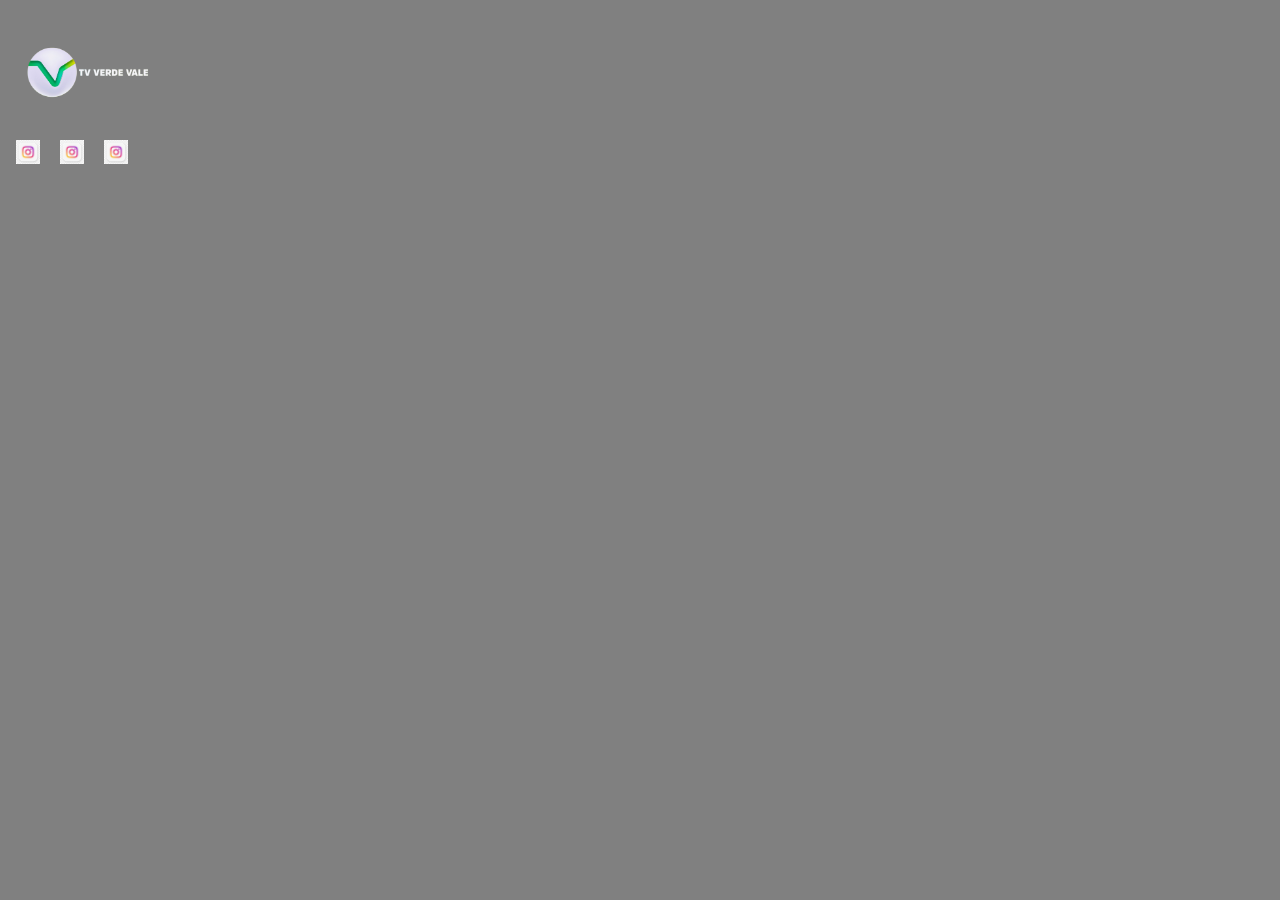
==== home.html @ 6d3e5f2f "Começando do 0 Com Bootstrap" ====
<!DOCTYPE html>
<html lang="pt-br">
<head>
    <meta charset="UTF-8">
    <meta name="viewport" content="width=device-width, initial-scale=1.0">
    <link rel="stylesheet" href="https://fonts.googleapis.com/css2?family=Material+Symbols+Outlined:opsz,wght,FILL,GRAD@20..48,100..700,0..1,-50..200" />
    <link rel="stylesheet" href="https://stackpath.bootstrapcdn.com/bootstrap/4.1.3/css/bootstrap.min.css" integrity="sha384-MCw98/SFnGE8fJT3GXwEOngsV7Zt27NXFoaoApmYm81iuXoPkFOJwJ8ERdknLPMO" crossorigin="anonymous">
    <link rel="stylesheet" href="./css/base.css">
    <link rel="stylesheet" href="./css/header.css">
    <title>Home</title>
</head>
<body>
    <header>
        <div class="container">
            <div class="row align-items-center">
                <div class="col-6">
                    <img class="logo" src="./img/logo.png" alt="">
                </div>
                <div class="col">
                    <div class="nav justify-content-end redes">
                        <a href="" class=""><img src="./img/Insta.png" class="" alt=""></a>
                        <a href="" class=""><img src="./img/Insta.png" class="" alt=""></a>
                        <a href="" class=""><img src="./img/Insta.png" class="" alt=""></a>

                    </div> 
                </div>
            </div>
        </div>
    </header>
    <main></main>
    <footer>
    </footer>
    <script src="https://code.jquery.com/jquery-3.3.1.slim.min.js" integrity="sha384-q8i/X+965DzO0rT7abK41JStQIAqVgRVzpbzo5smXKp4YfRvH+8abtTE1Pi6jizo" crossorigin="anonymous"></script>
    <script src="https://cdnjs.cloudflare.com/ajax/libs/popper.js/1.14.3/umd/popper.min.js" integrity="sha384-ZMP7rVo3mIykV+2+9J3UJ46jBk0WLaUAdn689aCwoqbBJiSnjAK/l8WvCWPIPm49" crossorigin="anonymous"></script>
    <script src="https://stackpath.bootstrapcdn.com/bootstrap/4.1.3/js/bootstrap.min.js" integrity="sha384-ChfqqxuZUCnJSK3+MXmPNIyE6ZbWh2IMqE241rYiqJxyMiZ6OW/JmZQ5stwEULTy" crossorigin="anonymous"></script>
</body>
</html>
---- css/base.css ----
body{
    background-color: gray;
}
---- css/header.css ----
.logo {
    margin-left: 1rem;
    width: 8rem;
}
.redes a{
    margin: 0.5rem;
}
.redes img {
    width: 1.5rem;
}
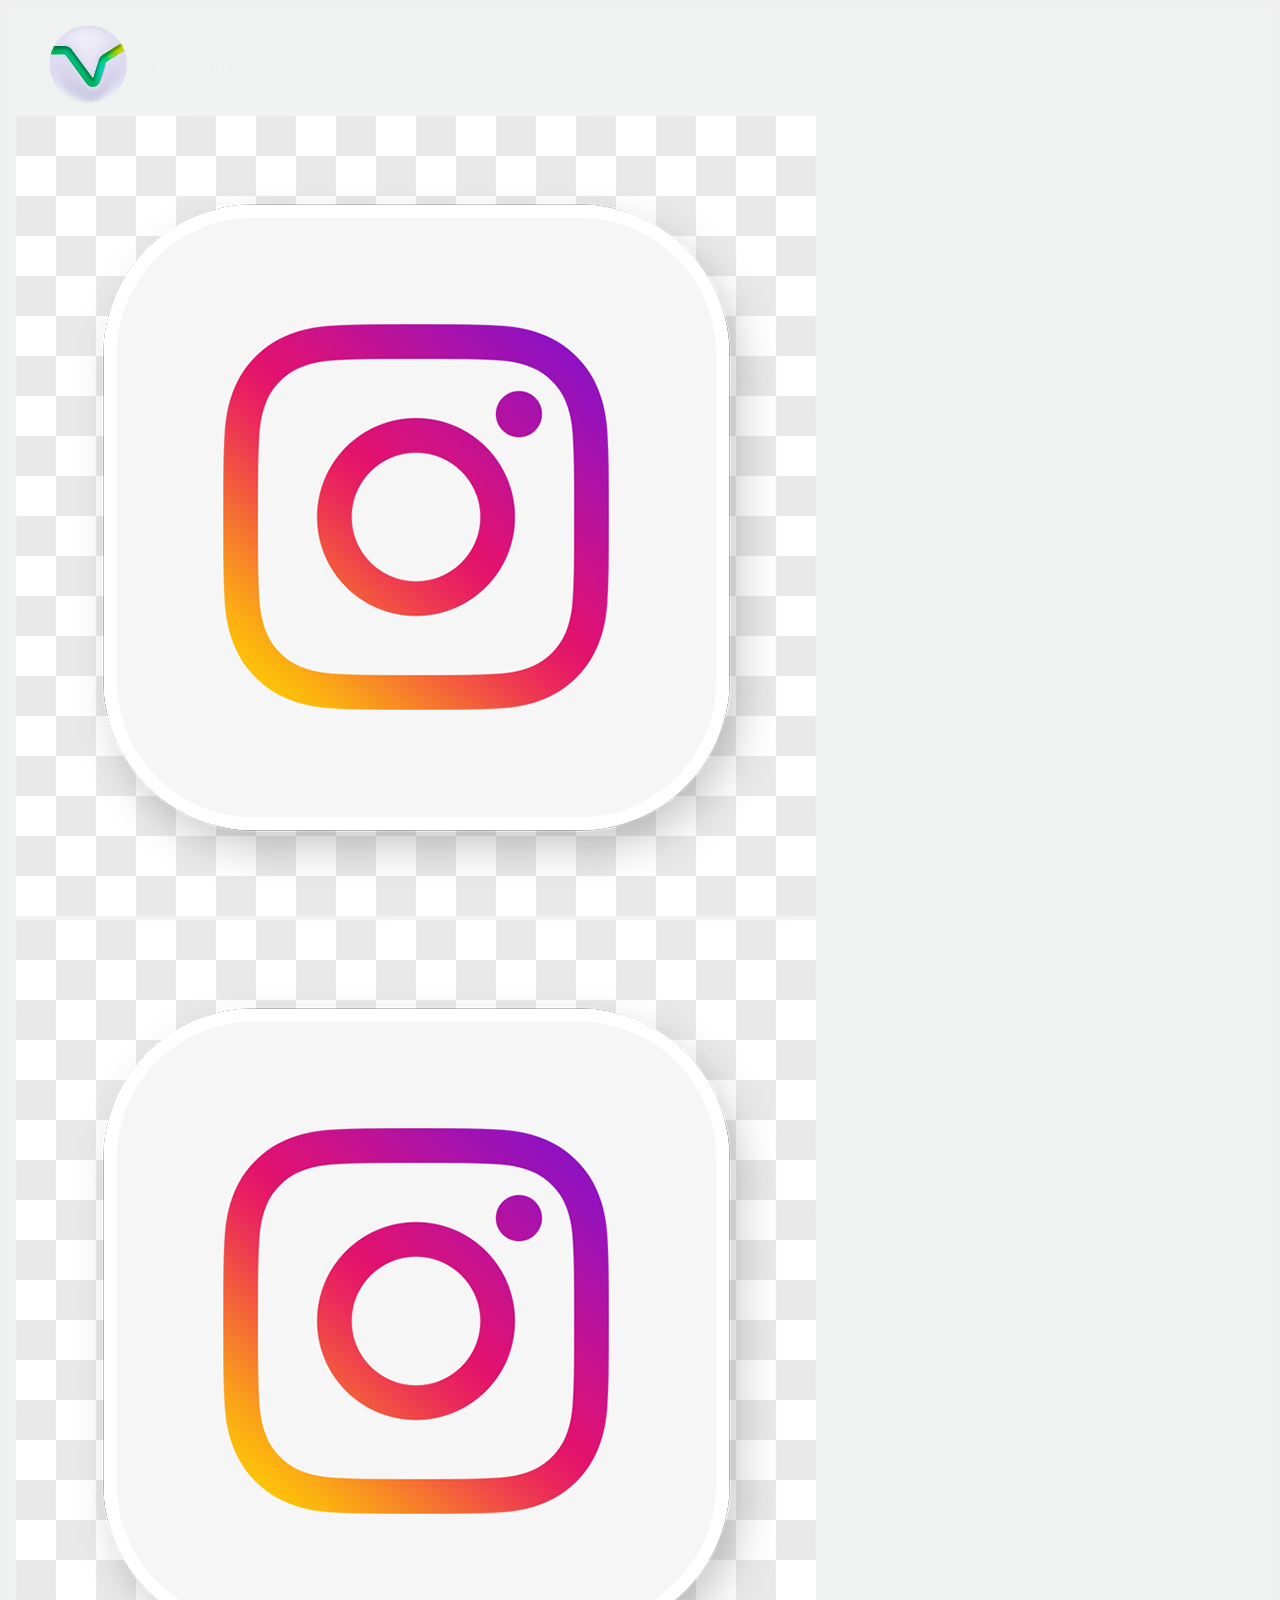
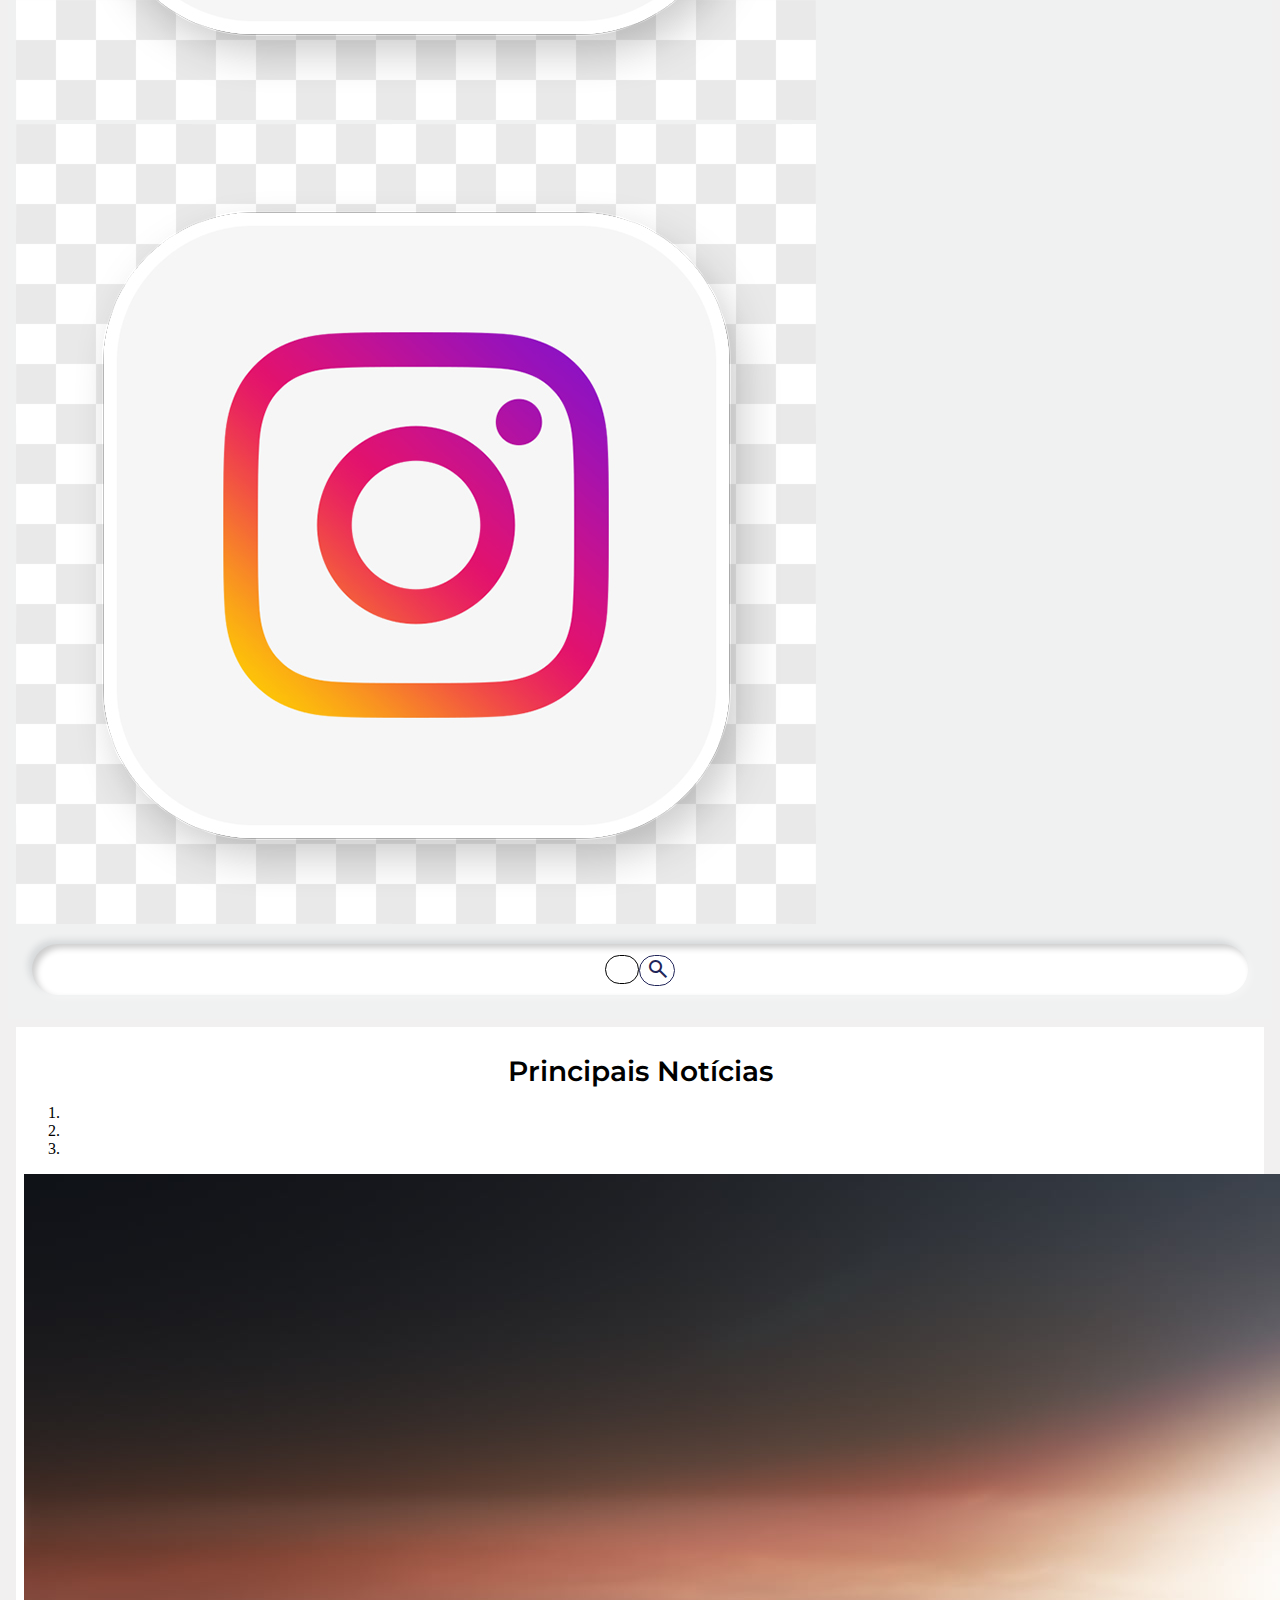
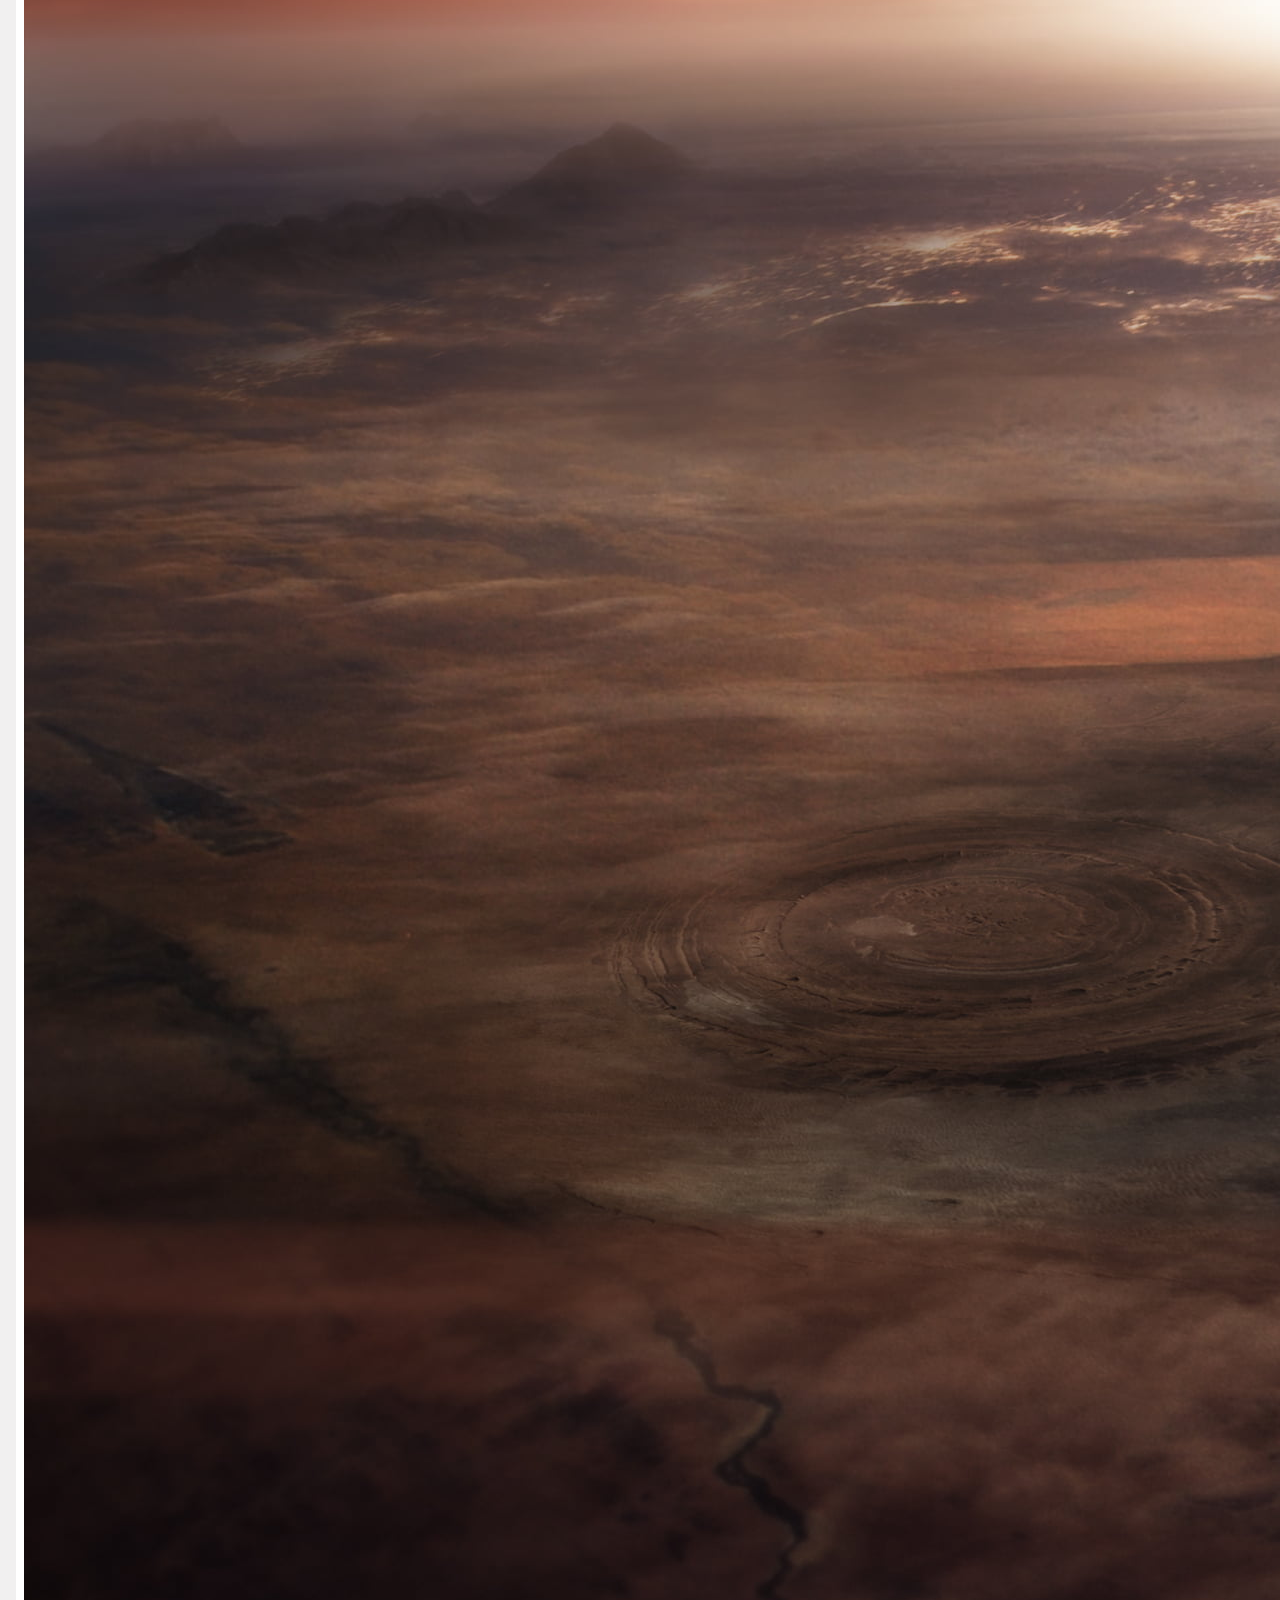
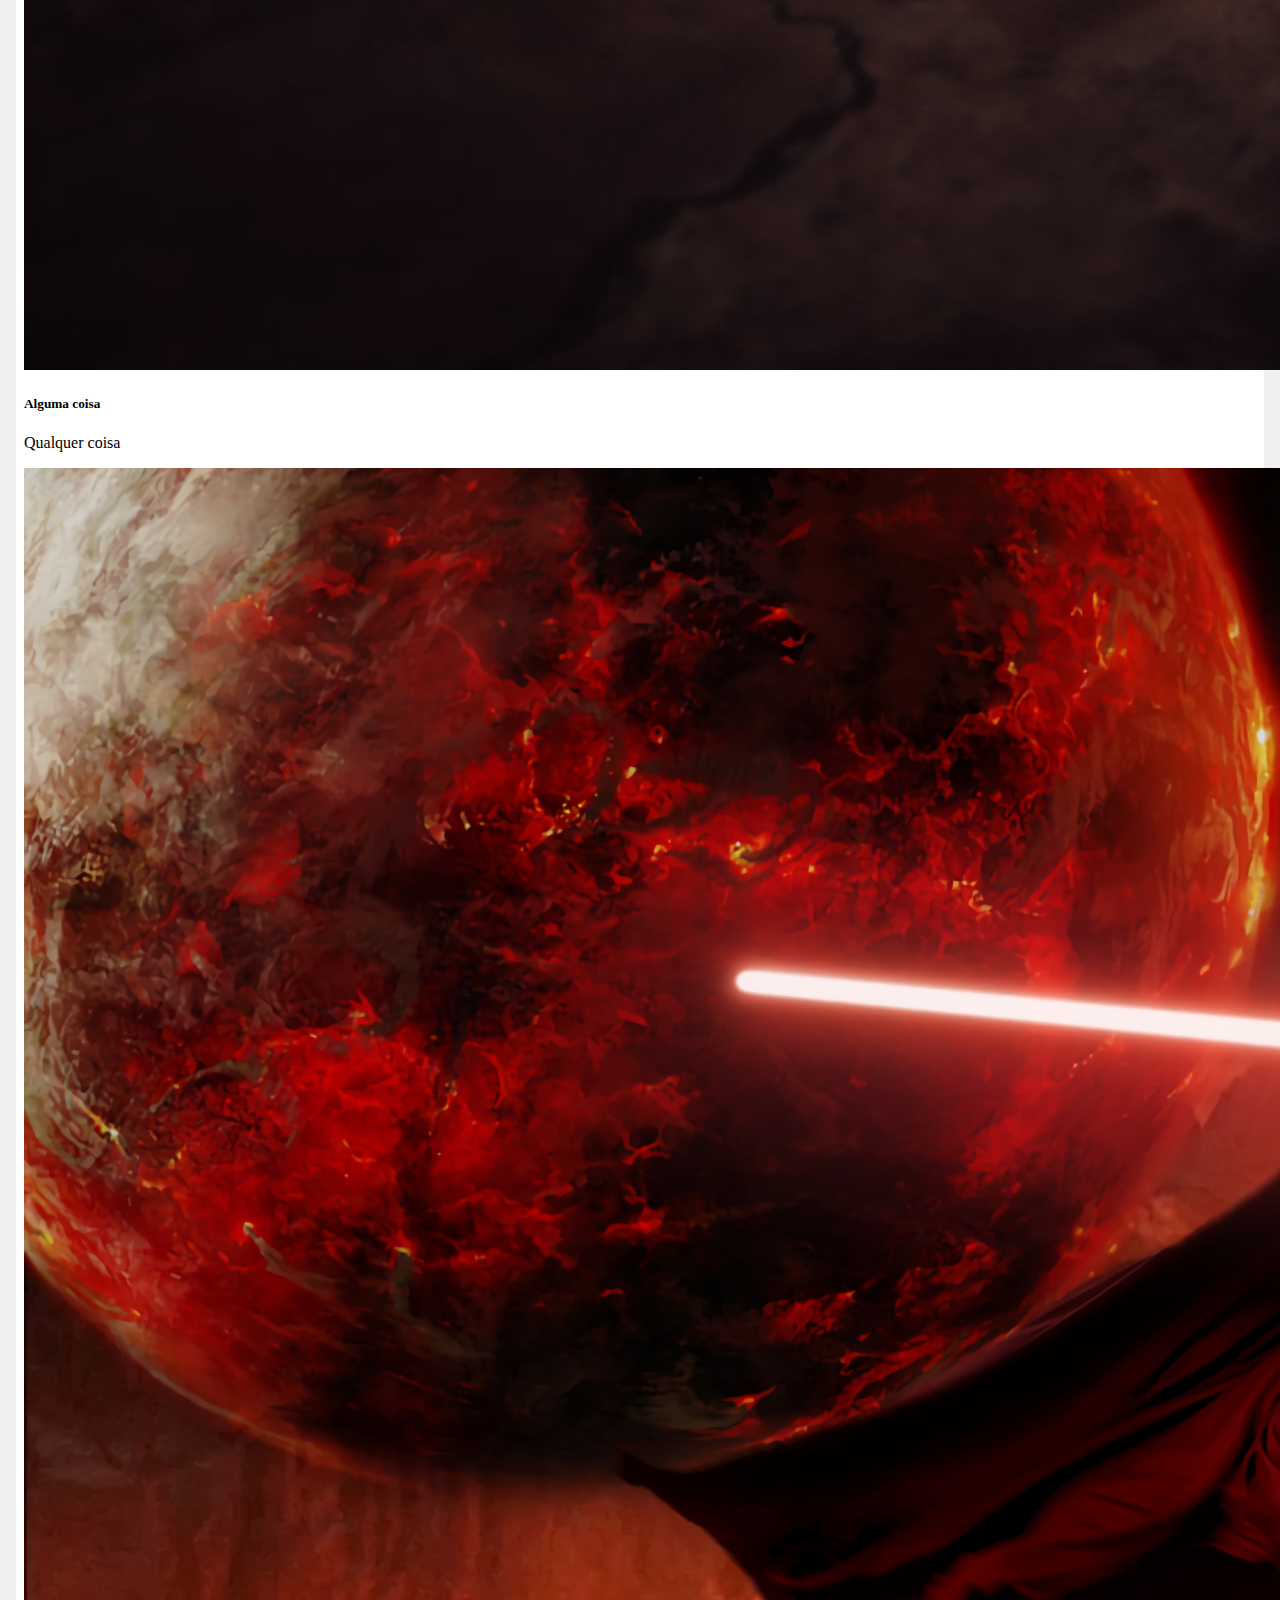
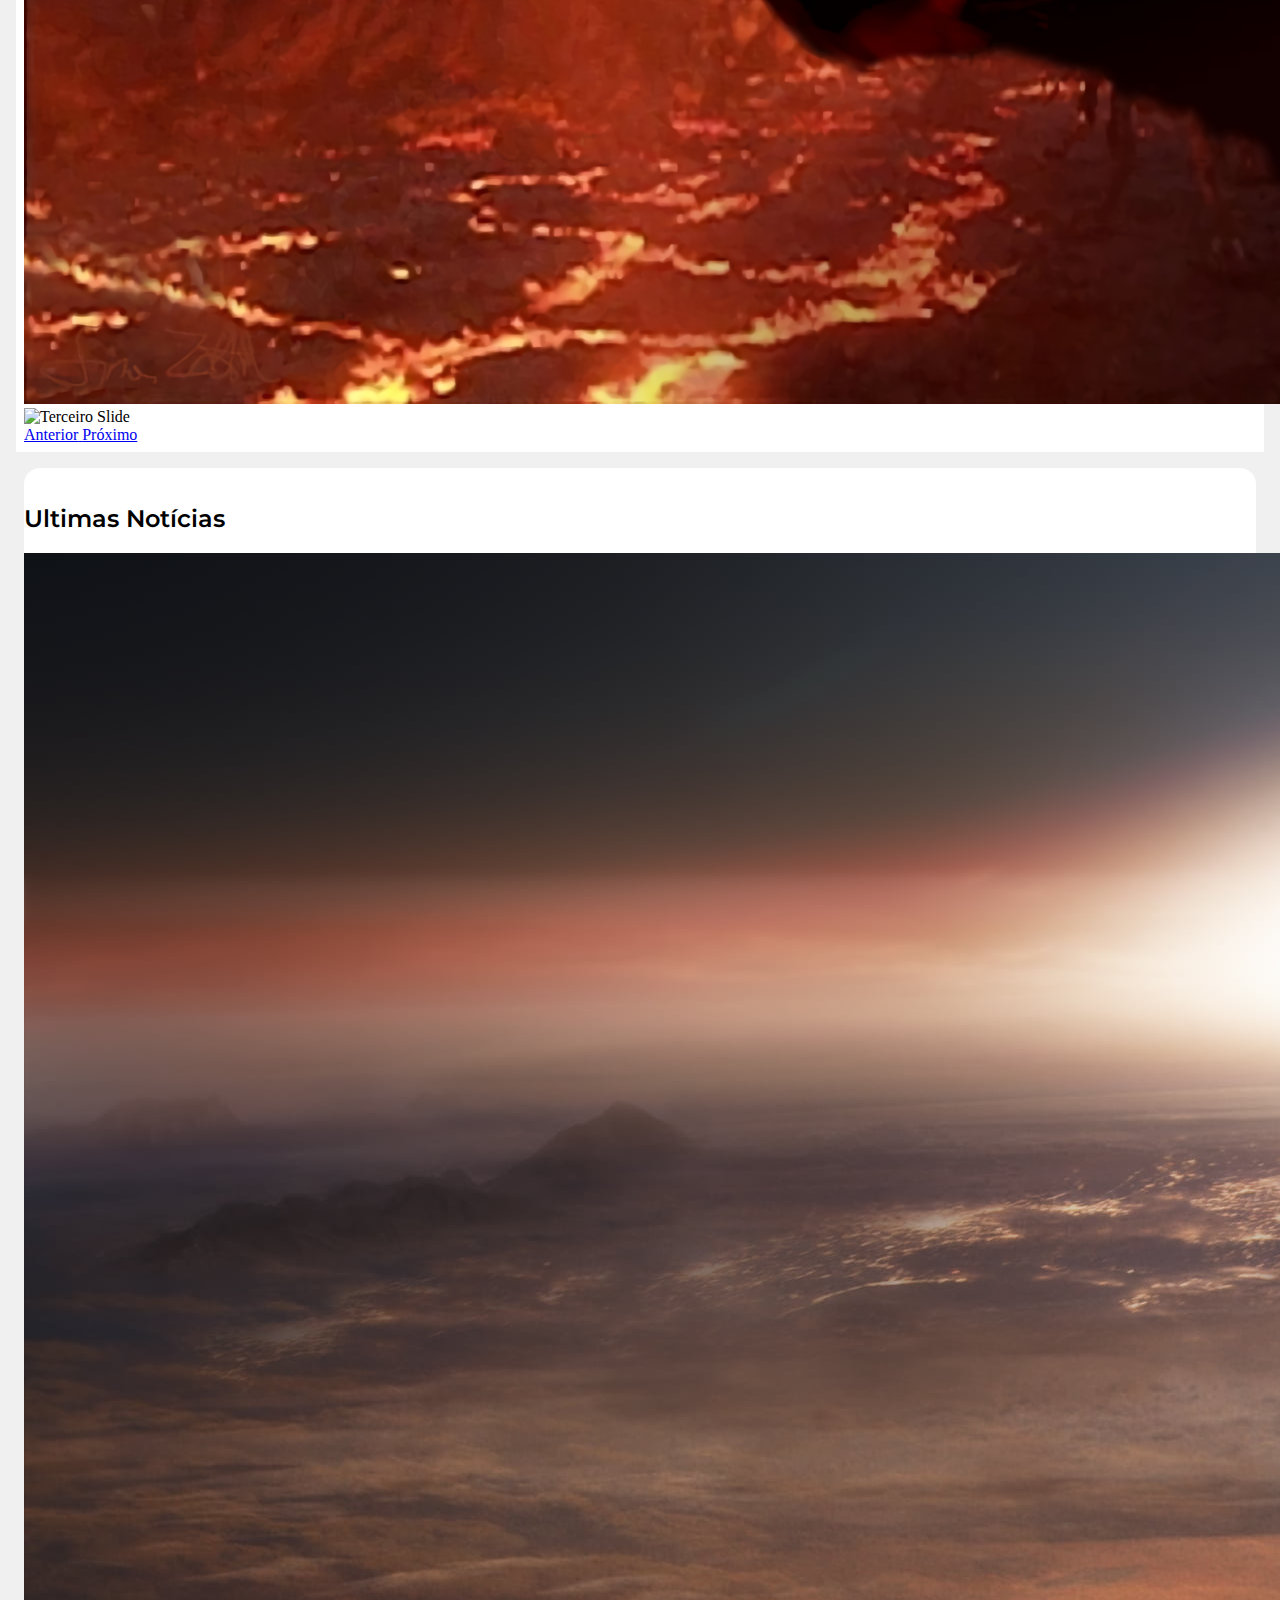
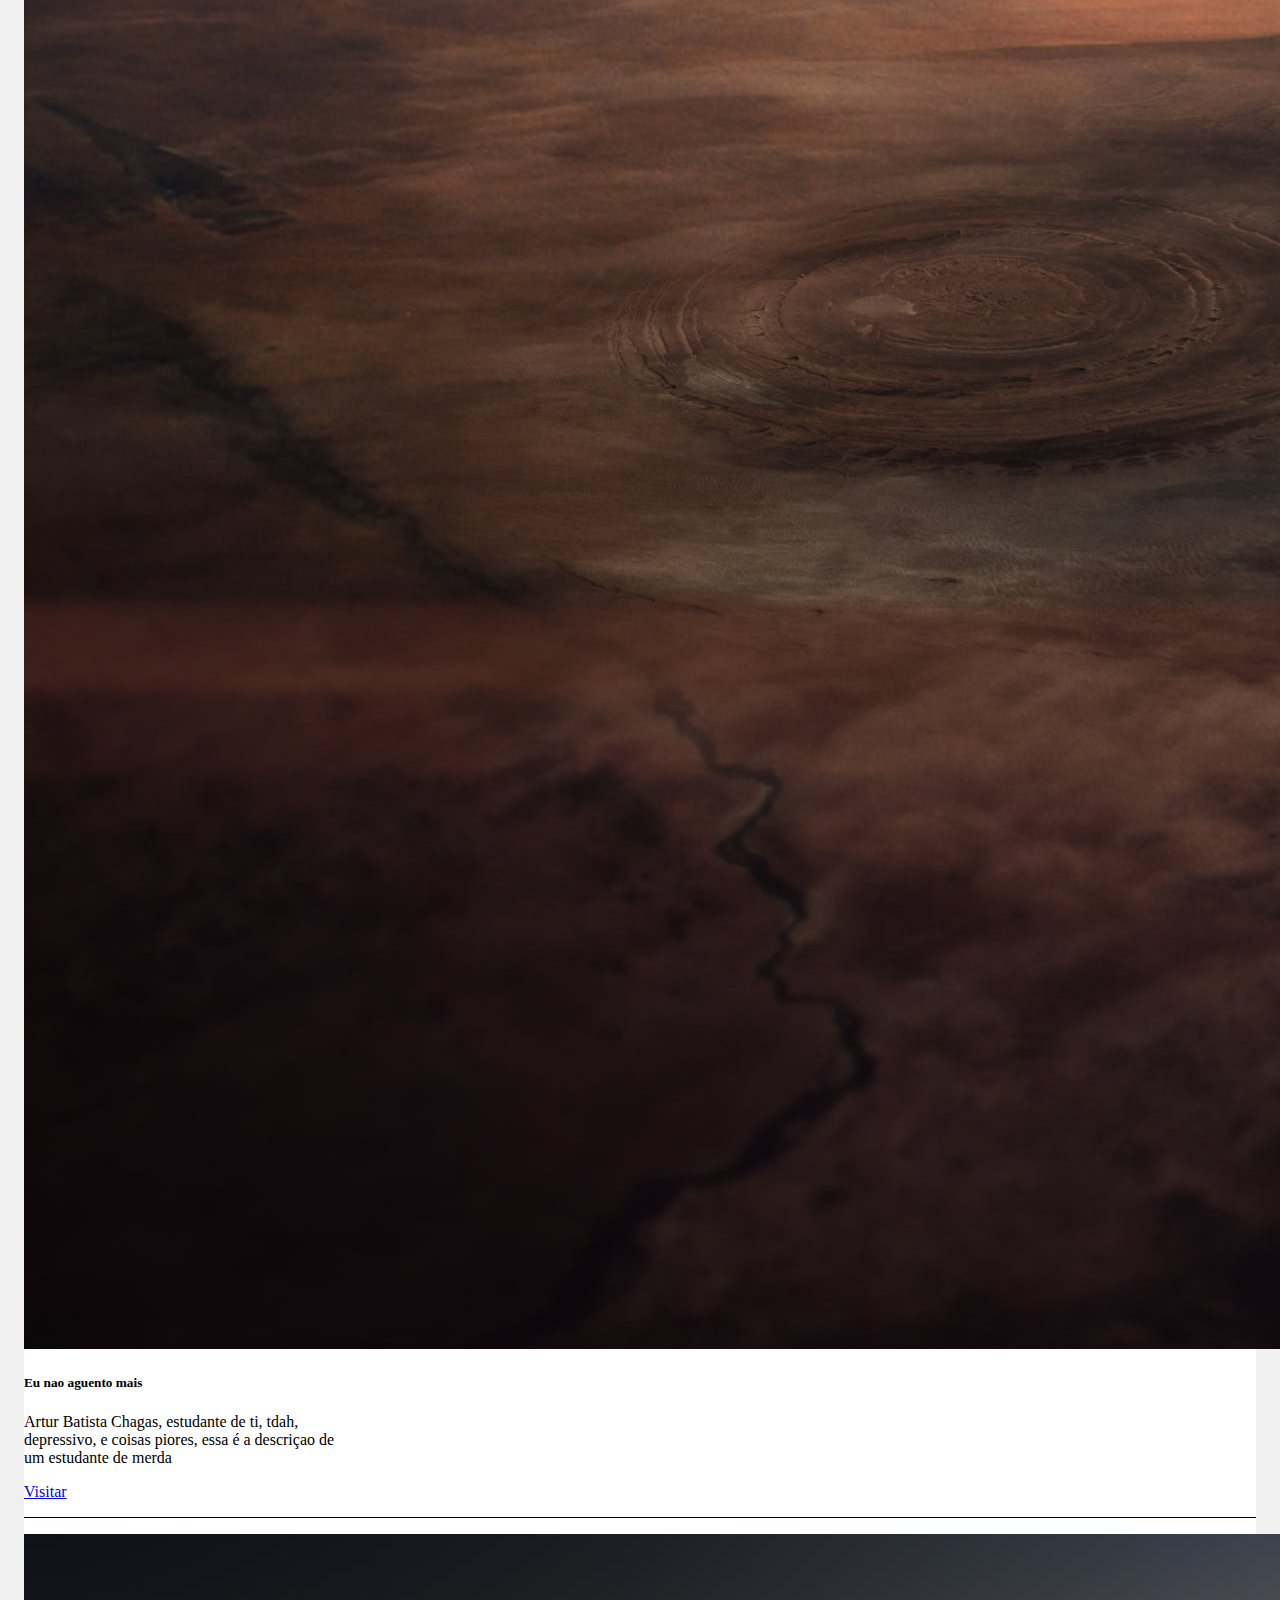
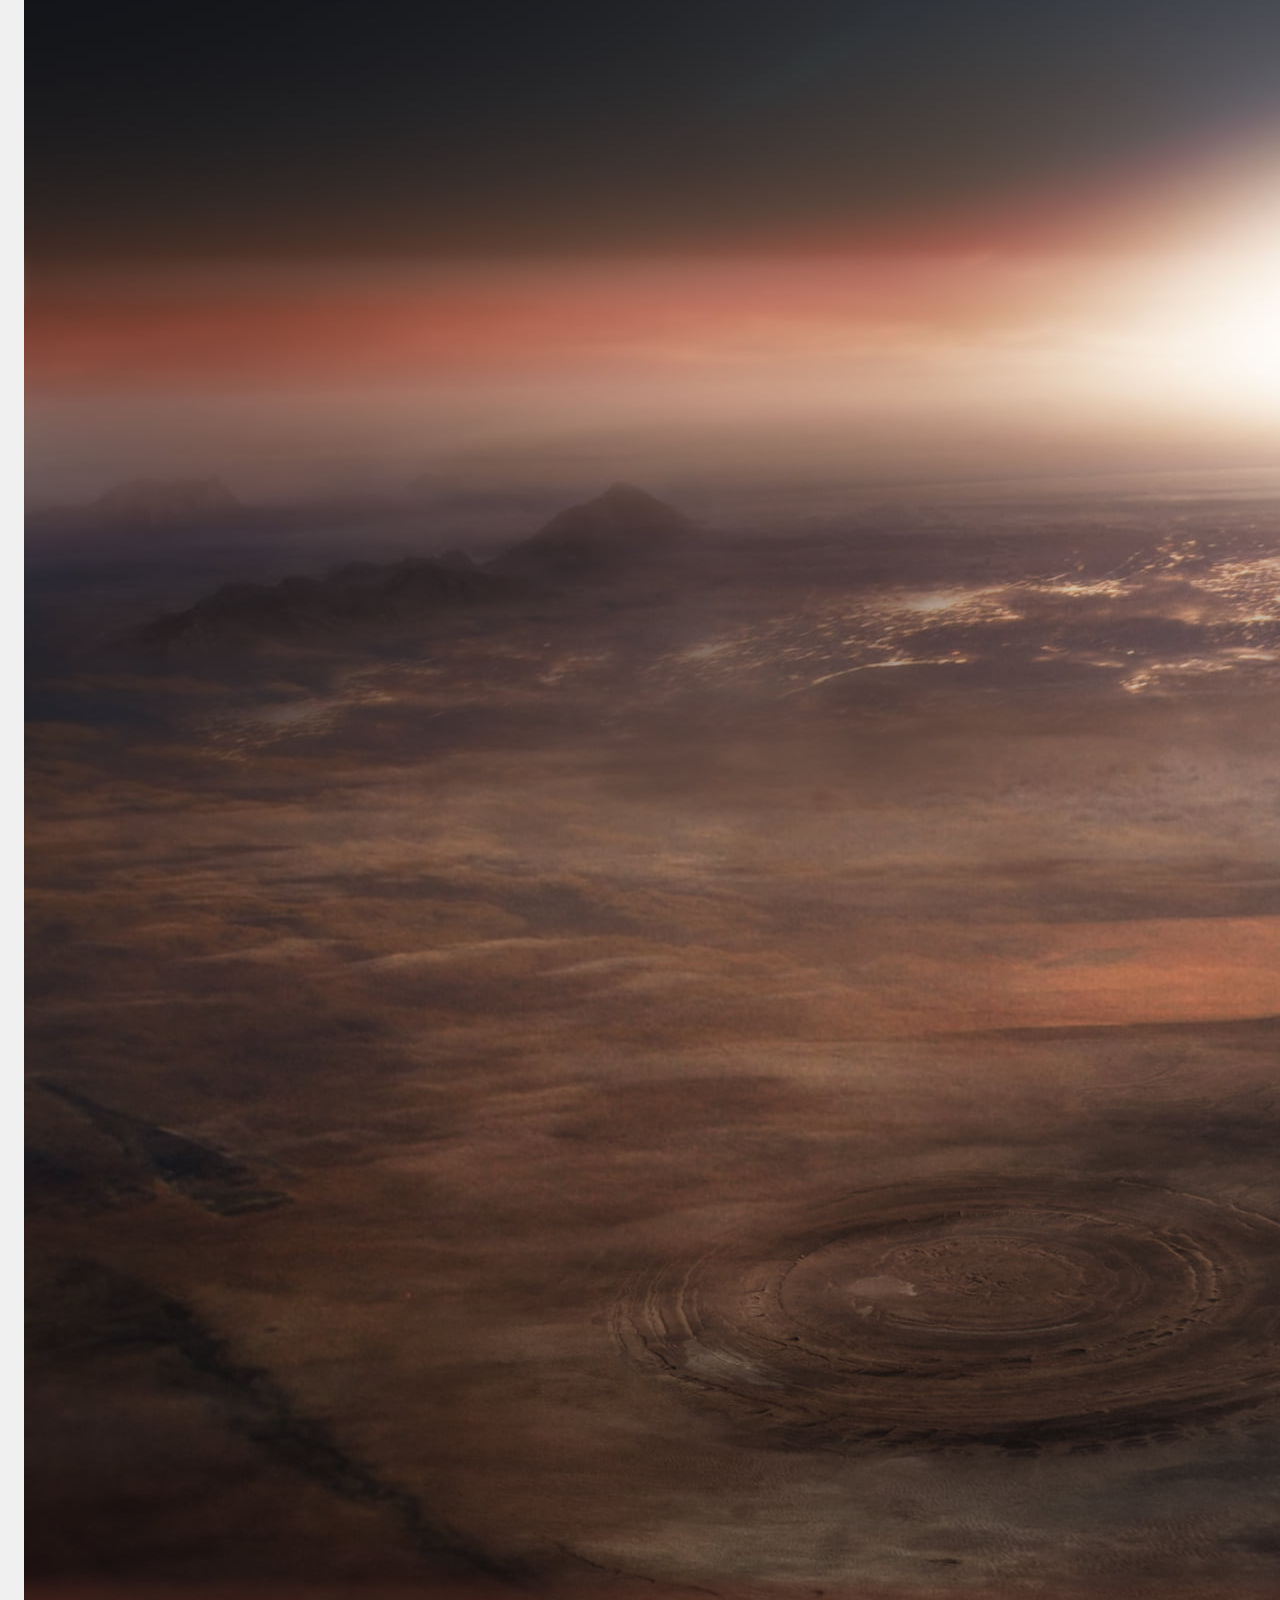
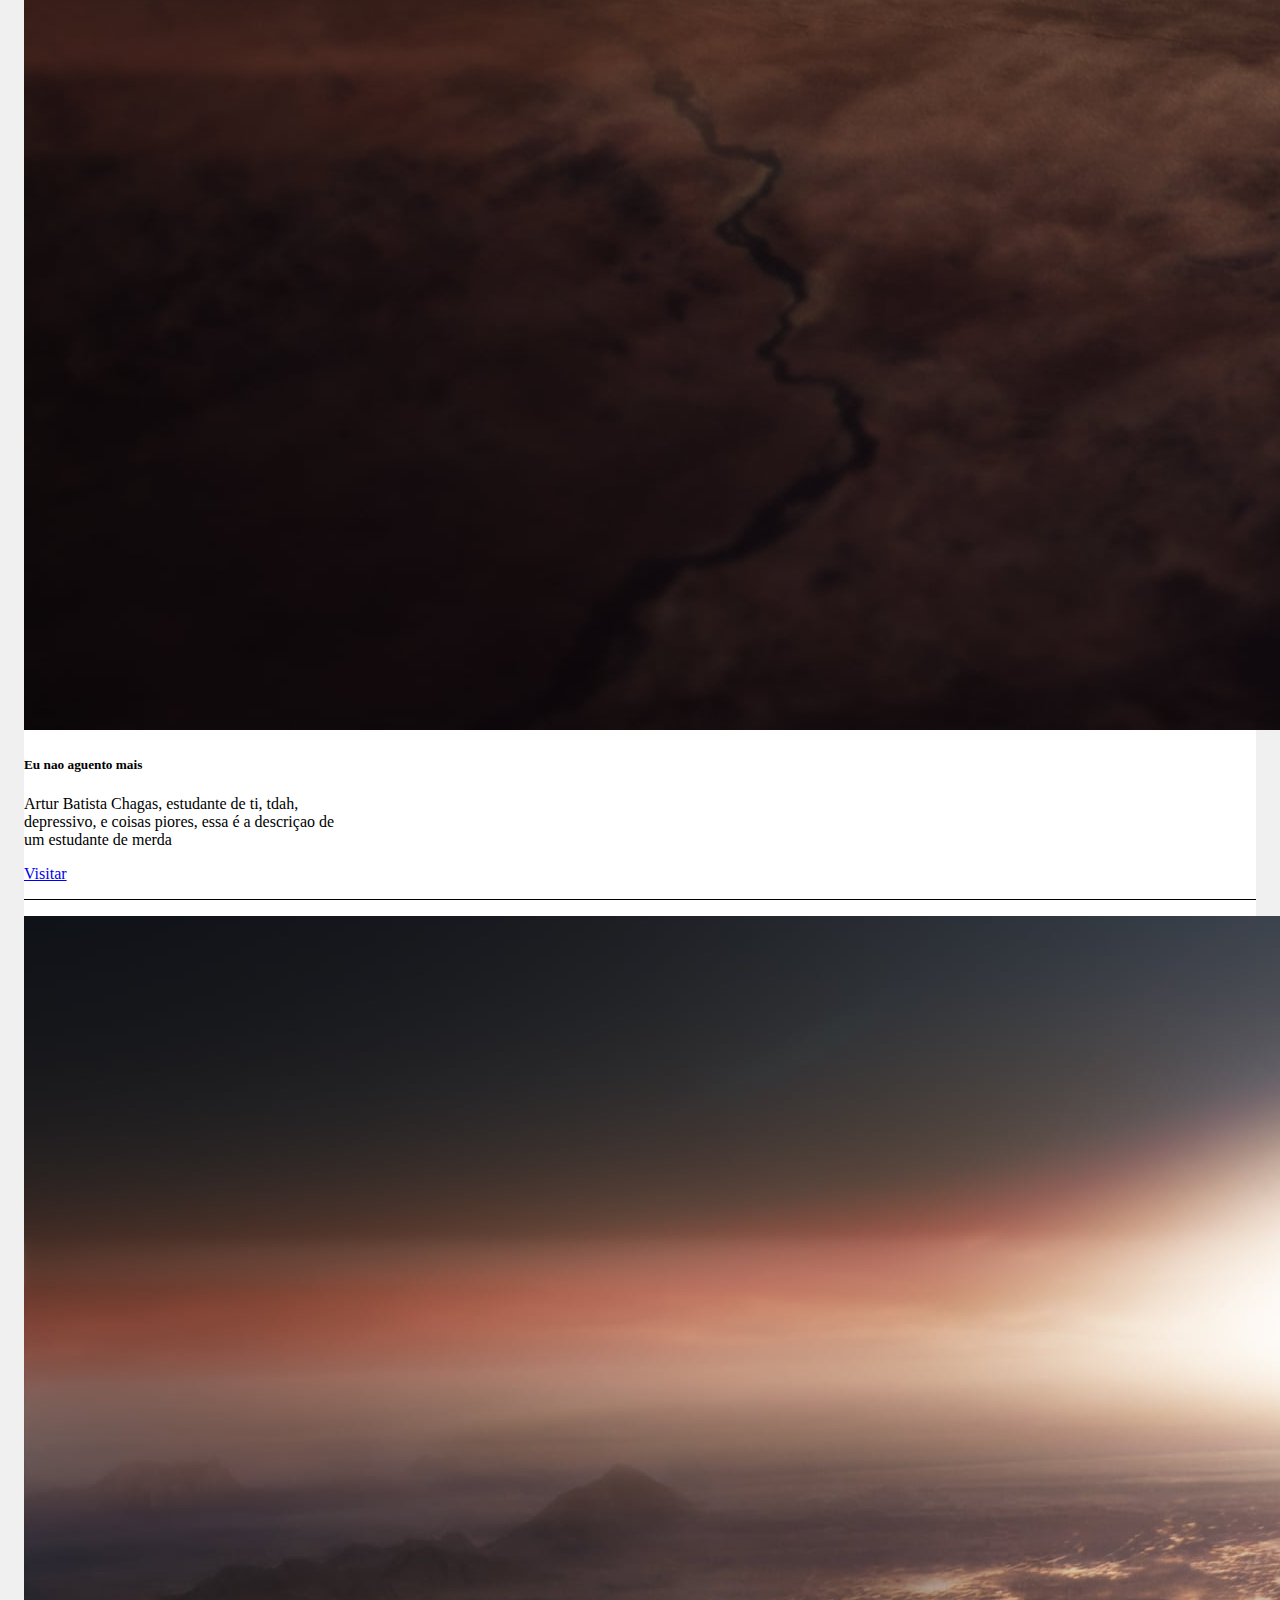
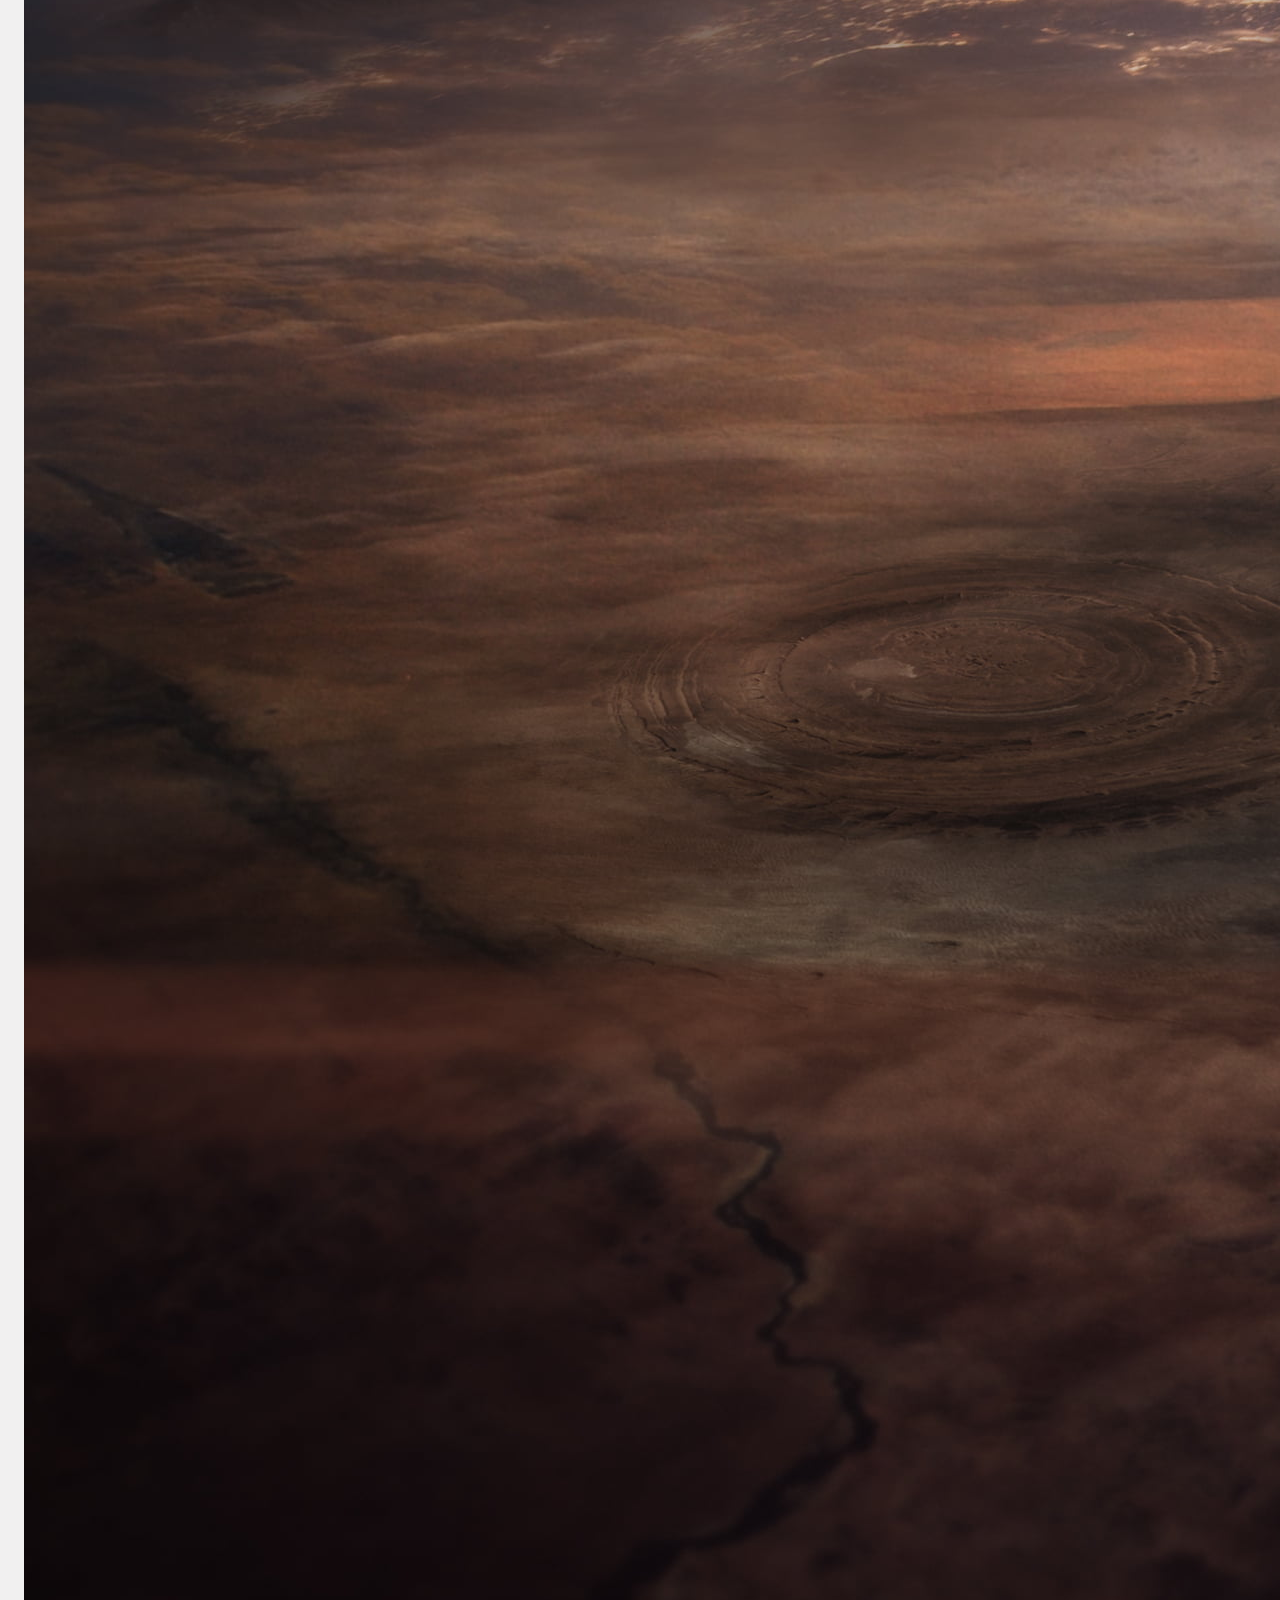
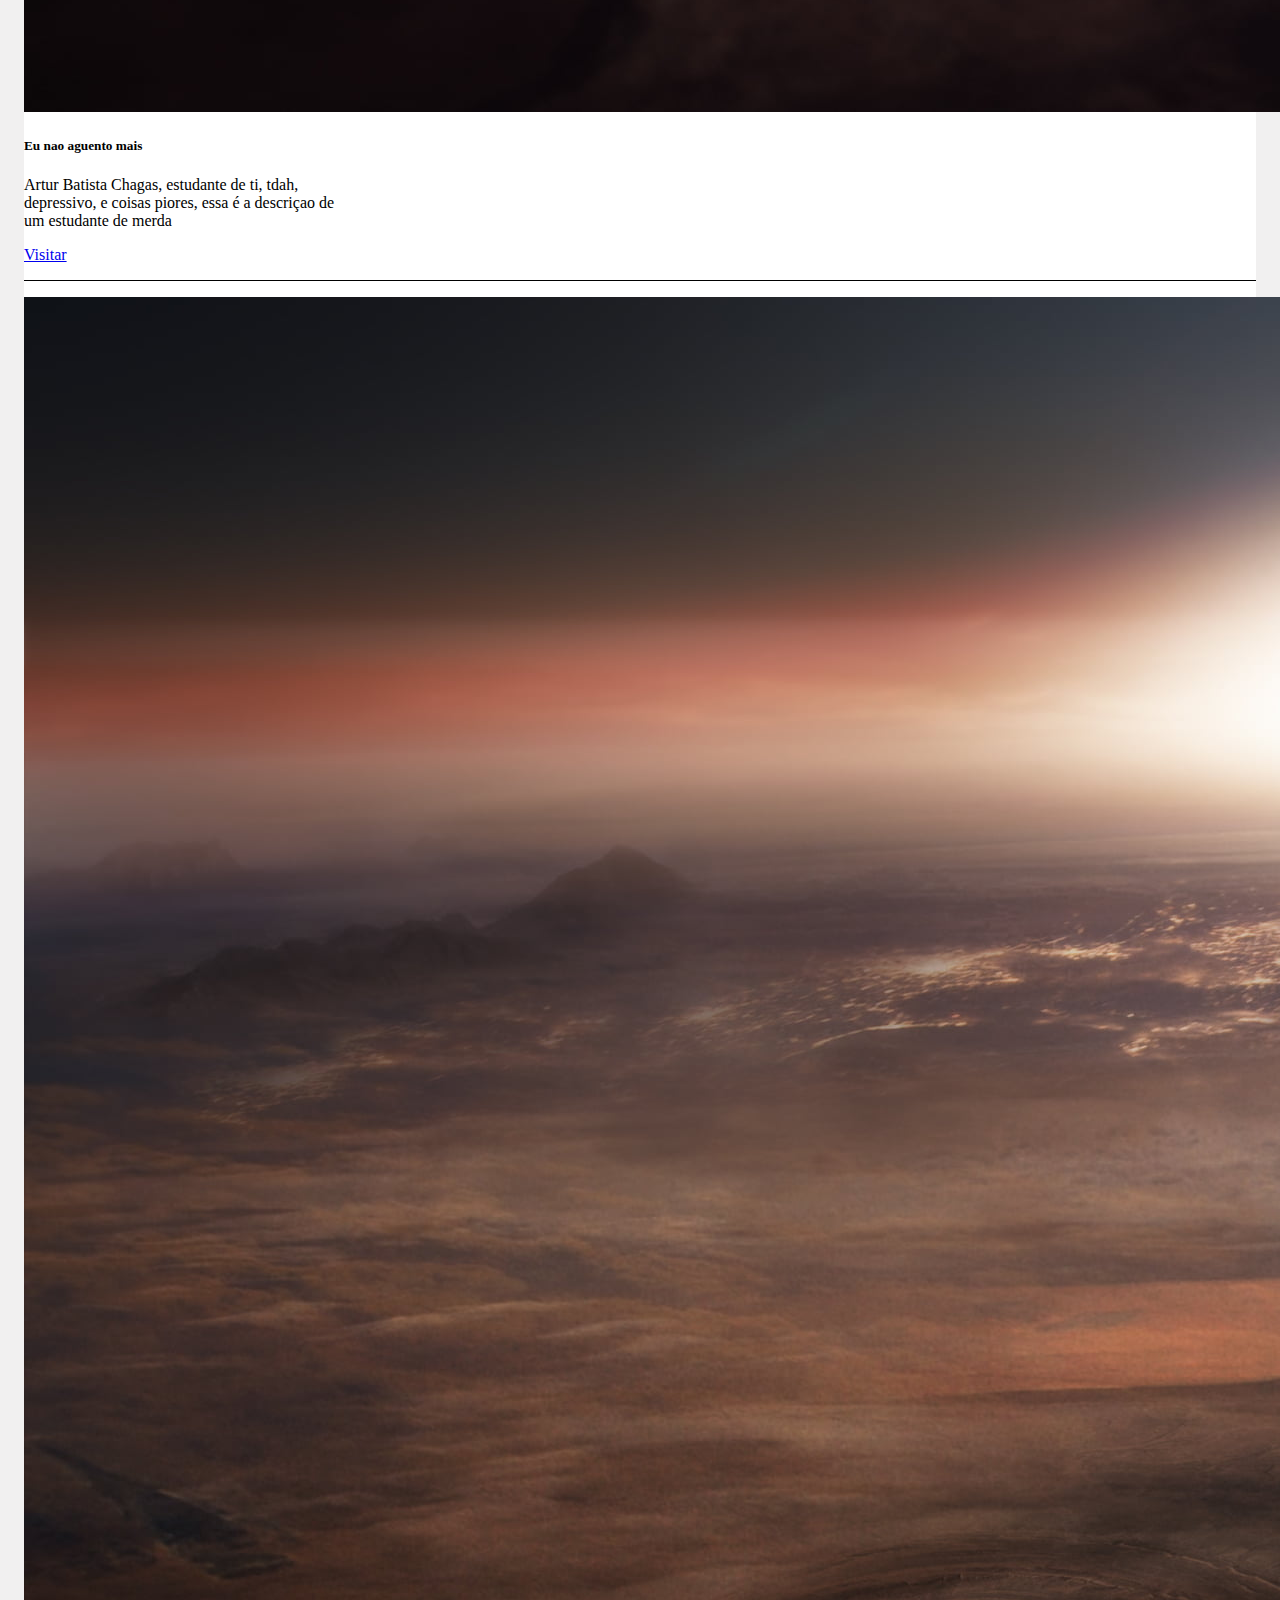
==== commit dd713cbf: "Style: um monte de coisa n lembro mais" ====
--- a/home.html
+++ b/home.html
@@ -1,37 +1,304 @@
 <!DOCTYPE html>
 <html lang="pt-br">
-<head>
-    <meta charset="UTF-8">
-    <meta name="viewport" content="width=device-width, initial-scale=1.0">
-    <link rel="stylesheet" href="https://fonts.googleapis.com/css2?family=Material+Symbols+Outlined:opsz,wght,FILL,GRAD@20..48,100..700,0..1,-50..200" />
-    <link rel="stylesheet" href="https://stackpath.bootstrapcdn.com/bootstrap/4.1.3/css/bootstrap.min.css" integrity="sha384-MCw98/SFnGE8fJT3GXwEOngsV7Zt27NXFoaoApmYm81iuXoPkFOJwJ8ERdknLPMO" crossorigin="anonymous">
-    <link rel="stylesheet" href="./css/base.css">
-    <link rel="stylesheet" href="./css/header.css">
+  <head>
+    <meta charset="UTF-8" />
+    <meta name="viewport" content="width=device-width, initial-scale=1.0" />
+    <link
+      rel="stylesheet"
+      href="https://fonts.googleapis.com/css2?family=Material+Symbols+Outlined:opsz,wght,FILL,GRAD@20..48,100..700,0..1,-50..200"
+    />
+    <link
+      rel="stylesheet"
+      href="https://stackpath.bootstrapcdn.com/bootstrap/4.1.3/css/bootstrap.min.css"
+      integrity="sha384-MCw98/SFnGE8fJT3GXwEOngsV7Zt27NXFoaoApmYm81iuXoPkFOJwJ8ERdknLPMO"
+      crossorigin="anonymous"
+    />
+    <link
+      href="https://fonts.googleapis.com/css2?family=Montserrat:ital,wght@0,400;0,700;1,300&family=Open+Sans:wght@300;400;700&display=swap"
+      rel="stylesheet"
+    />
+    <link rel="stylesheet" href="./css/base.css" />
+    <link rel="stylesheet" href="./css/header.css" />
+    <link rel="stylesheet" href="./css/pesquisa.css" />
+    <link rel="stylesheet" href="./css/noticias.css" />
+    <link rel="stylesheet" href="./css/navegacao.css">
     <title>Home</title>
-</head>
-<body>
+  </head>
+  <body>
     <header>
-        <div class="container">
-            <div class="row align-items-center">
-                <div class="col-6">
-                    <img class="logo" src="./img/logo.png" alt="">
-                </div>
-                <div class="col">
-                    <div class="nav justify-content-end redes">
-                        <a href="" class=""><img src="./img/Insta.png" class="" alt=""></a>
-                        <a href="" class=""><img src="./img/Insta.png" class="" alt=""></a>
-                        <a href="" class=""><img src="./img/Insta.png" class="" alt=""></a>
-
-                    </div> 
-                </div>
-            </div>
+      <div class="container cabecalho">
+        <div class="row align-items-center">
+          <div class="col-6">
+            <img class="logo" src="./img/logo2.png" alt="" />
+          </div>
+          <div class="col">
+            <div class="nav justify-content-end redes">
+              <a href="" class=""
+                ><img src="./img/Insta.png" class="" alt=""
+              /></a>
+              <a href="" class=""
+                ><img src="./img/Insta.png" class="" alt=""
+              /></a>
+              <a href="" class=""
+                ><img src="./img/Insta.png" class="" alt=""
+              /></a>
+            </div>
+          </div>
+        </div>
+          <div class="row justify-content-center">
+            <div class="pesquisa ">
+              <input type="text" placeholder="buscar" />
+              <button><span class="material-symbols-outlined align-self-center">search</span></button>
+            </div>
+          </div>
         </div>
     </header>
-    <main></main>
+    <main>
+      <div class="container">
+        <div class="carrosel-noticias">
+          <h1>Principais Notícias</h1>
+          <div
+            id="carouselExampleIndicators"
+            class="carousel slide"
+            data-ride="carousel"
+          >
+            <ol class="carousel-indicators">
+              <li
+                data-target="#carouselExampleIndicators"
+                data-slide-to="0"
+                class="active"
+              ></li>
+              <li
+                data-target="#carouselExampleIndicators"
+                data-slide-to="1"
+              ></li>
+              <li
+                data-target="#carouselExampleIndicators"
+                data-slide-to="2"
+              ></li>
+            </ol>
+            <div class="carousel-inner">
+              <div class="carousel-item active">
+                <img
+                  class="d-block w-100"
+                  src="./img/star wars.jpg"
+                  alt="Primeiro Slide"
+                />
+                <div class="carousel-caption d-md-block">
+                  <h5>Alguma coisa</h5>
+                  <p>Qualquer coisa</p>
+                </div>
+              </div>
+              <div class="carousel-item">
+                <img
+                  class="d-block w-100"
+                  src="./img/vader.png"
+                  alt="Segundo Slide"
+                />
+              </div>
+              <div class="carousel-item">
+                <img
+                  class="d-block w-100"
+                  src="./img/1338867.png"
+                  alt="Terceiro Slide"
+                />
+              </div>
+            </div>
+            <a
+              class="carousel-control-prev"
+              href="#carouselExampleIndicators"
+              role="button"
+              data-slide="prev"
+            >
+              <span
+                class="carousel-control-prev-icon"
+                aria-hidden="true"
+              ></span>
+              <span class="sr-only">Anterior</span>
+            </a>
+            <a
+              class="carousel-control-next"
+              href="#carouselExampleIndicators"
+              role="button"
+              data-slide="next"
+            >
+              <span
+                class="carousel-control-next-icon"
+                aria-hidden="true"
+              ></span>
+              <span class="sr-only">Próximo</span>
+            </a>
+          </div>
+        </div>
+        <div class="ultimas-noticias">
+          <div class="row justify-content-center ">
+            <h2> Ultimas Notícias</h2>
+          </div>
+          <div class="row noticia justify-content-center">
+            <div class="cards">
+              <div class="card" style="width: 20rem">
+                <img
+                  class="card-img-top"
+                  src="./img/star wars.jpg"
+                  alt="Imagem de capa do card"
+                />
+                <div class="card-body">
+                  <h5 class="card-title">Eu nao aguento mais</h5>
+                  <p class="card-text">
+                    Artur Batista Chagas, estudante de ti, tdah, depressivo, e
+                    coisas piores, essa é a descriçao de um estudante de merda
+                  </p>
+                  <a href="#" class="btn btn-primary">Visitar</a>
+                </div>
+              </div>
+            </div>
+          </div>
+          <div class="row noticia justify-content-center">
+            <div class="cards">
+              <div class="card" style="width: 20rem">
+                <img
+                  class="card-img-top"
+                  src="./img/star wars.jpg"
+                  alt="Imagem de capa do card"
+                />
+                <div class="card-body">
+                  <h5 class="card-title">Eu nao aguento mais</h5>
+                  <p class="card-text">
+                    Artur Batista Chagas, estudante de ti, tdah, depressivo, e
+                    coisas piores, essa é a descriçao de um estudante de merda
+                  </p>
+                  <a href="#" class="btn btn-primary">Visitar</a>
+                </div>
+              </div>
+            </div>
+          </div>
+          <div class="row noticia justify-content-center">
+            <div class="cards">
+              <div class="card" style="width: 20rem">
+                <img
+                  class="card-img-top"
+                  src="./img/star wars.jpg"
+                  alt="Imagem de capa do card"
+                />
+                <div class="card-body">
+                  <h5 class="card-title">Eu nao aguento mais</h5>
+                  <p class="card-text">
+                    Artur Batista Chagas, estudante de ti, tdah, depressivo, e
+                    coisas piores, essa é a descriçao de um estudante de merda
+                  </p>
+                  <a href="#" class="btn btn-primary">Visitar</a>
+                </div>
+              </div>
+            </div>
+          </div>
+          <div class="row noticia justify-content-center">
+            <div class="cards">
+              <div class="card" style="width: 20rem">
+                <img
+                  class="card-img-top"
+                  src="./img/star wars.jpg"
+                  alt="Imagem de capa do card"
+                />
+                <div class="card-body">
+                  <h5 class="card-title">Eu nao aguento mais</h5>
+                  <p class="card-text">
+                    Artur Batista Chagas, estudante de ti, tdah, depressivo, e
+                    coisas piores, essa é a descriçao de um estudante de merda
+                  </p>
+                  <a href="#" class="btn btn-primary">Visitar</a>
+                </div>
+              </div>
+            </div>
+          </div>
+          <div class="row noticia justify-content-center">
+            <div class="cards">
+              <div class="card" style="width: 20rem">
+                <img
+                  class="card-img-top"
+                  src="./img/star wars.jpg"
+                  alt="Imagem de capa do card"
+                />
+                <div class="card-body">
+                  <h5 class="card-title">Eu nao aguento mais</h5>
+                  <p class="card-text">
+                    Artur Batista Chagas, estudante de ti, tdah, depressivo, e
+                    coisas piores, essa é a descriçao de um estudante de merda
+                  </p>
+                  <a href="#" class="btn btn-primary">Visitar</a>
+                </div>
+              </div>
+            </div>
+          </div>
+        </div>
+      </div>
+    </main>
     <footer>
+      <div class="container navegacao">
+        <nav class="navbar navbar-expand navbar-light bg-light fixed-bottom">
+          <a class="navbar-brand" href="#">Navbar</a>
+          <button
+            class="navbar-toggler"
+            type="button"
+            data-toggle="collapse"
+            data-target="#conteudoNavbarSuportado"
+            aria-controls="conteudoNavbarSuportado"
+            aria-expanded="false"
+            aria-label="Alterna navegação"
+          >
+            <span class="navbar-toggler-icon"></span>
+          </button>
+
+          <div class="collapse navbar-collapse" id="conteudoNavbarSuportado">
+            <ul class="navbar-nav mr-auto">
+              <li class="nav-item active">
+                <a class="nav-link" href="#"
+                  >Home <span class="sr-only">(página atual)</span></a
+                >
+              </li>
+              <li class="nav-item">
+                <a class="nav-link" href="#">Link</a>
+              </li>
+              <li class="nav-item dropdown">
+                <a
+                  class="nav-link dropdown-toggle"
+                  href="#"
+                  id="navbarDropdown"
+                  role="button"
+                  data-toggle="dropdown"
+                  aria-haspopup="true"
+                  aria-expanded="false"
+                >
+                  Dropdown
+                </a>
+                <div class="dropdown-menu" aria-labelledby="navbarDropdown">
+                  <a class="dropdown-item" href="#">Ação</a>
+                  <a class="dropdown-item" href="#">Outra ação</a>
+                  <div class="dropdown-divider"></div>
+                  <a class="dropdown-item" href="#">Algo mais aqui</a>
+                </div>
+              </li>
+              <li class="nav-item">
+                <a class="nav-link disabled" href="#">Desativado</a>
+              </li>
+            </ul>
+          </div>
+        </nav>
+      </div>
     </footer>
-    <script src="https://code.jquery.com/jquery-3.3.1.slim.min.js" integrity="sha384-q8i/X+965DzO0rT7abK41JStQIAqVgRVzpbzo5smXKp4YfRvH+8abtTE1Pi6jizo" crossorigin="anonymous"></script>
-    <script src="https://cdnjs.cloudflare.com/ajax/libs/popper.js/1.14.3/umd/popper.min.js" integrity="sha384-ZMP7rVo3mIykV+2+9J3UJ46jBk0WLaUAdn689aCwoqbBJiSnjAK/l8WvCWPIPm49" crossorigin="anonymous"></script>
-    <script src="https://stackpath.bootstrapcdn.com/bootstrap/4.1.3/js/bootstrap.min.js" integrity="sha384-ChfqqxuZUCnJSK3+MXmPNIyE6ZbWh2IMqE241rYiqJxyMiZ6OW/JmZQ5stwEULTy" crossorigin="anonymous"></script>
-</body>
-</html>+    <script
+      src="https://code.jquery.com/jquery-3.3.1.slim.min.js"
+      integrity="sha384-q8i/X+965DzO0rT7abK41JStQIAqVgRVzpbzo5smXKp4YfRvH+8abtTE1Pi6jizo"
+      crossorigin="anonymous"
+    ></script>
+    <script
+      src="https://cdnjs.cloudflare.com/ajax/libs/popper.js/1.14.3/umd/popper.min.js"
+      integrity="sha384-ZMP7rVo3mIykV+2+9J3UJ46jBk0WLaUAdn689aCwoqbBJiSnjAK/l8WvCWPIPm49"
+      crossorigin="anonymous"
+    ></script>
+    <script
+      src="https://stackpath.bootstrapcdn.com/bootstrap/4.1.3/js/bootstrap.min.js"
+      integrity="sha384-ChfqqxuZUCnJSK3+MXmPNIyE6ZbWh2IMqE241rYiqJxyMiZ6OW/JmZQ5stwEULTy"
+      crossorigin="anonymous"
+    ></script>
+  </body>
+</html>
--- a/css/base.css
+++ b/css/base.css
@@ -1,3 +1,6 @@
 body{
-    background-color: gray;
+    background-color: #e9e8e8a2;
+}
+.container {
+    padding: 0.5rem;
 }--- a/css/header.css
+++ b/css/header.css
@@ -1,10 +1,88 @@
+.cabecalho {
+    background-color: #f0f1f1;
+}
 .logo {
-    margin-left: 1rem;
-    width: 8rem;
+    margin:0.5rem 0.5rem 0.5rem 2rem;
+    width: 12rem;
 }
-.redes a{
-    margin: 0.5rem;
+
+.pesquisa {
+    
+    
+    background: #fff;
+    height: 2rem;
+    border-radius: 2rem;
+    padding: 0.6rem 1.2rem;
+    display: flex;
+    justify-content: center;
+    align-items: center;
+    cursor: pointer;
+    transition: 0.8s;
+    box-shadow:  4px 4px 6px 0 rgba(255,255,255,.3),
+    -4px -4px 6px 0 rgba(116, 125, 136, .2), 
+inset -4px -4px 6px 0 rgba(255,255,255,.2),
+inset 4px 4px 6px 0 rgba(0, 0, 0, .2);
+    
 }
-.redes img {
-    width: 1.5rem;
-}+.pesquisa:hover {
+    animation: hoverShake 0.15s linear 3;
+}
+.pesquisa:hover > input{
+    width: 14rem;
+}
+
+.pesquisa input{
+    background: transparent;
+    border: none;
+    outline:none;
+    width: 0px;
+    font-weight: 500;
+    font-size: 1rem;
+    transition: 0.8s    
+}
+@keyframes hoverShake {
+    0% {transform: skew(0deg,0deg);}
+    25% {transform: skew(5deg, 5deg);}
+    75% {transform: skew(-5deg, -5deg);}
+    100% {transform: skew(0deg,0deg);}
+  }
+
+
+.links-navegacao{
+    padding: 0 0.2rem;
+    font-size: 1rem;
+    margin: 0;
+    border-right:0.1rem solid black;
+    
+}
+.navbar .link-desativado {
+    display: none;
+}
+.navbar span{
+    font-size: 1rem;
+}
+
+@media screen and (min-width: 1080px) {
+    .linha-cabecalho .col-8{
+        flex-direction: wrap;
+    }
+  .navegacao-margem {
+   
+    padding: 0 4rem;
+  }
+    .navbar a{
+        margin: 0 1rem;
+        padding: 0 1rem;
+
+    }
+    .navegacao .navbar {
+        position: relative;
+             
+    }
+  
+    .links-navegacao{
+        font-size: 1rem;
+        
+    }
+   
+}   --- a/css/pesquisa.css
+++ b/css/pesquisa.css
@@ -0,0 +1,25 @@
+.pesquisa{
+    margin: 1rem;
+    
+}
+.pesquisa .col {
+    margin: 0;
+    
+}
+.pesquisa input {
+   
+    border-radius: 2rem;
+    border:0.1rem solid;
+    padding: 0.3rem 1rem;
+}
+.pesquisa button{
+    width: 2.3rem;
+    border: 0.1rem solid #212559;
+    align-self:flex-end;
+    border-radius: 2.5rem;
+    background-color: white;
+}
+.pesquisa span{
+    font-size: 1.5rem;
+    color: #212559;
+}
--- a/css/noticias.css
+++ b/css/noticias.css
@@ -0,0 +1,33 @@
+.carrosel-noticias {
+    padding: 0.5rem;
+    background-color: white;
+    margin-bottom: 1rem;
+}
+.carrosel-noticias h1{
+    text-align: center;
+    font-size: 1.75rem;
+    margin-bottom: 1rem;
+    font-family: "Montserrat", sans-serif;
+    font-weight: 600;
+    
+}
+.ultimas-noticias{
+    padding:1rem 0 ;
+    background-color: white;
+    margin: 0 0.5rem;
+    border-radius: 1rem;
+
+}
+.ultimas-noticias h2{
+    font-family: "Montserrat", sans-serif;
+    font-size: 1.5rem;
+    font-weight: 600;
+}
+.noticia {  
+    margin-bottom: 1rem;
+    
+}
+.cards {
+    padding-bottom: 1rem;
+    border-bottom: 0.1rem solid black;
+}
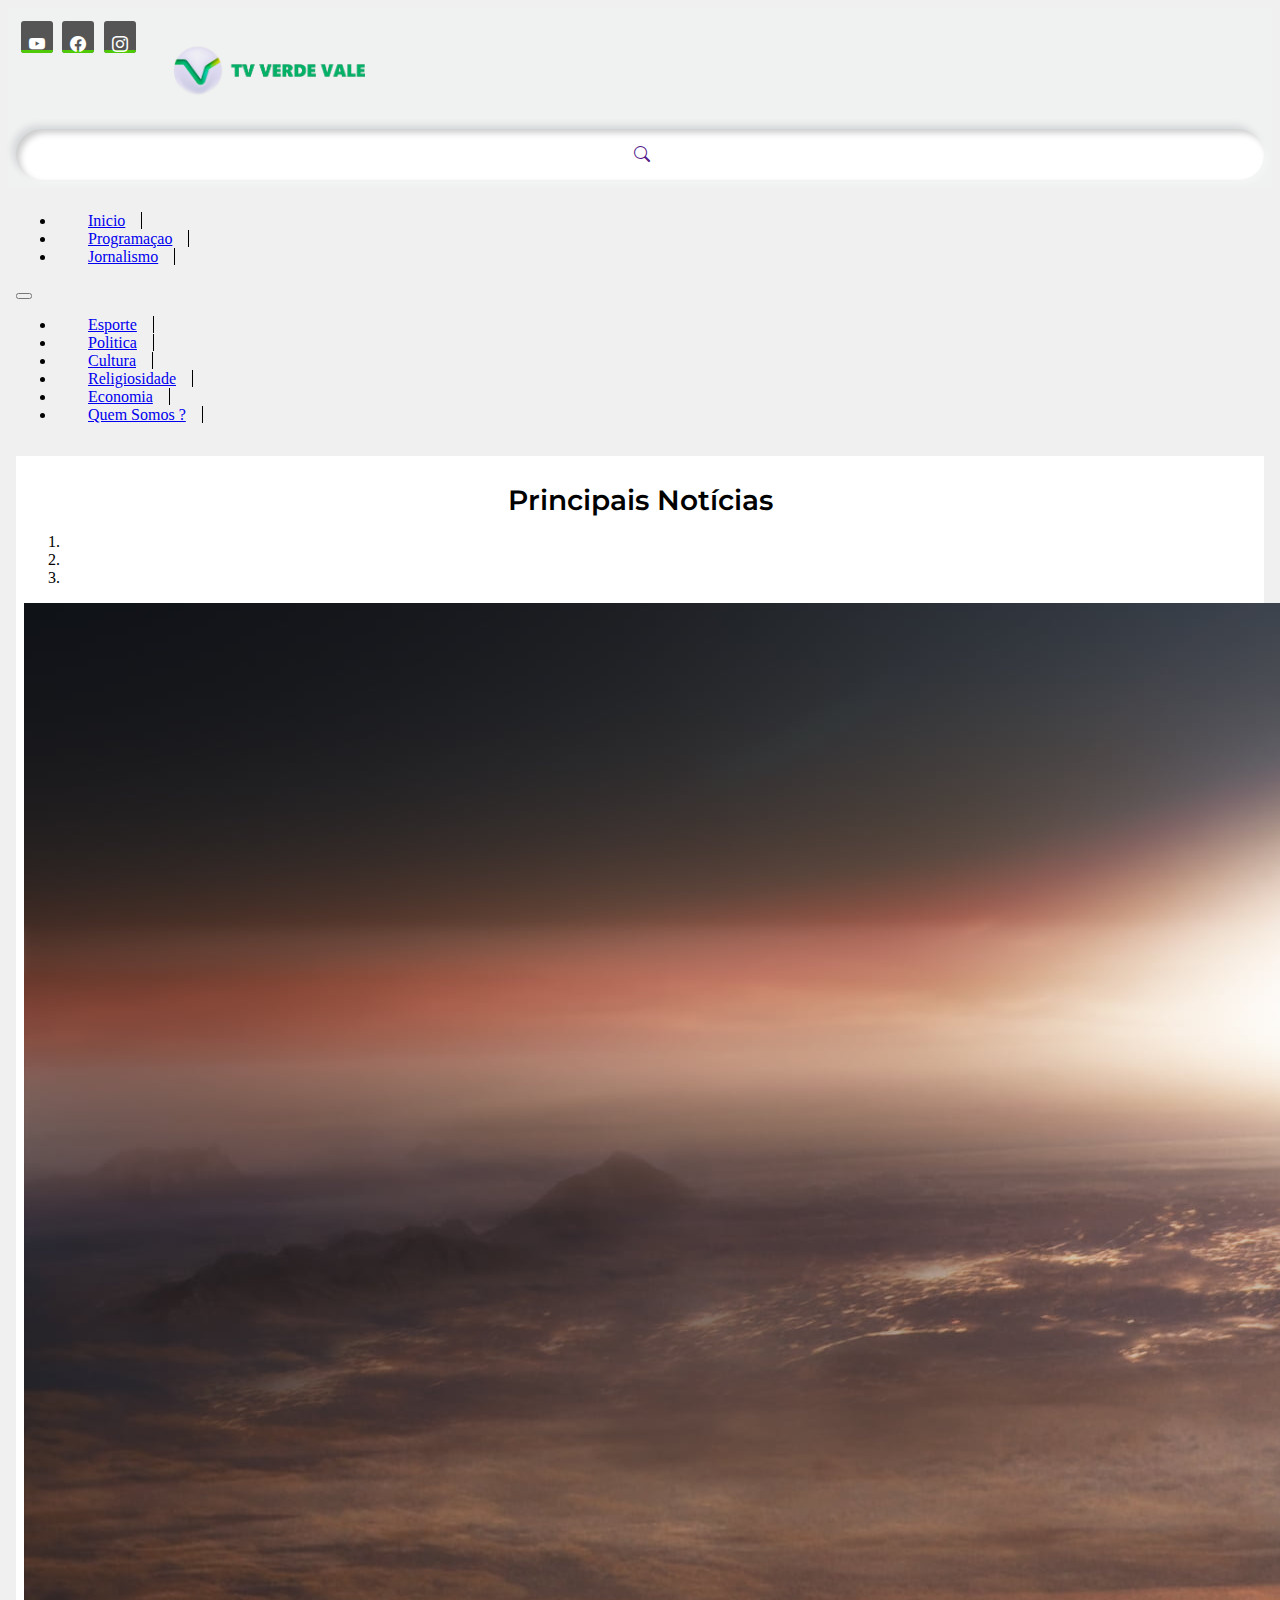
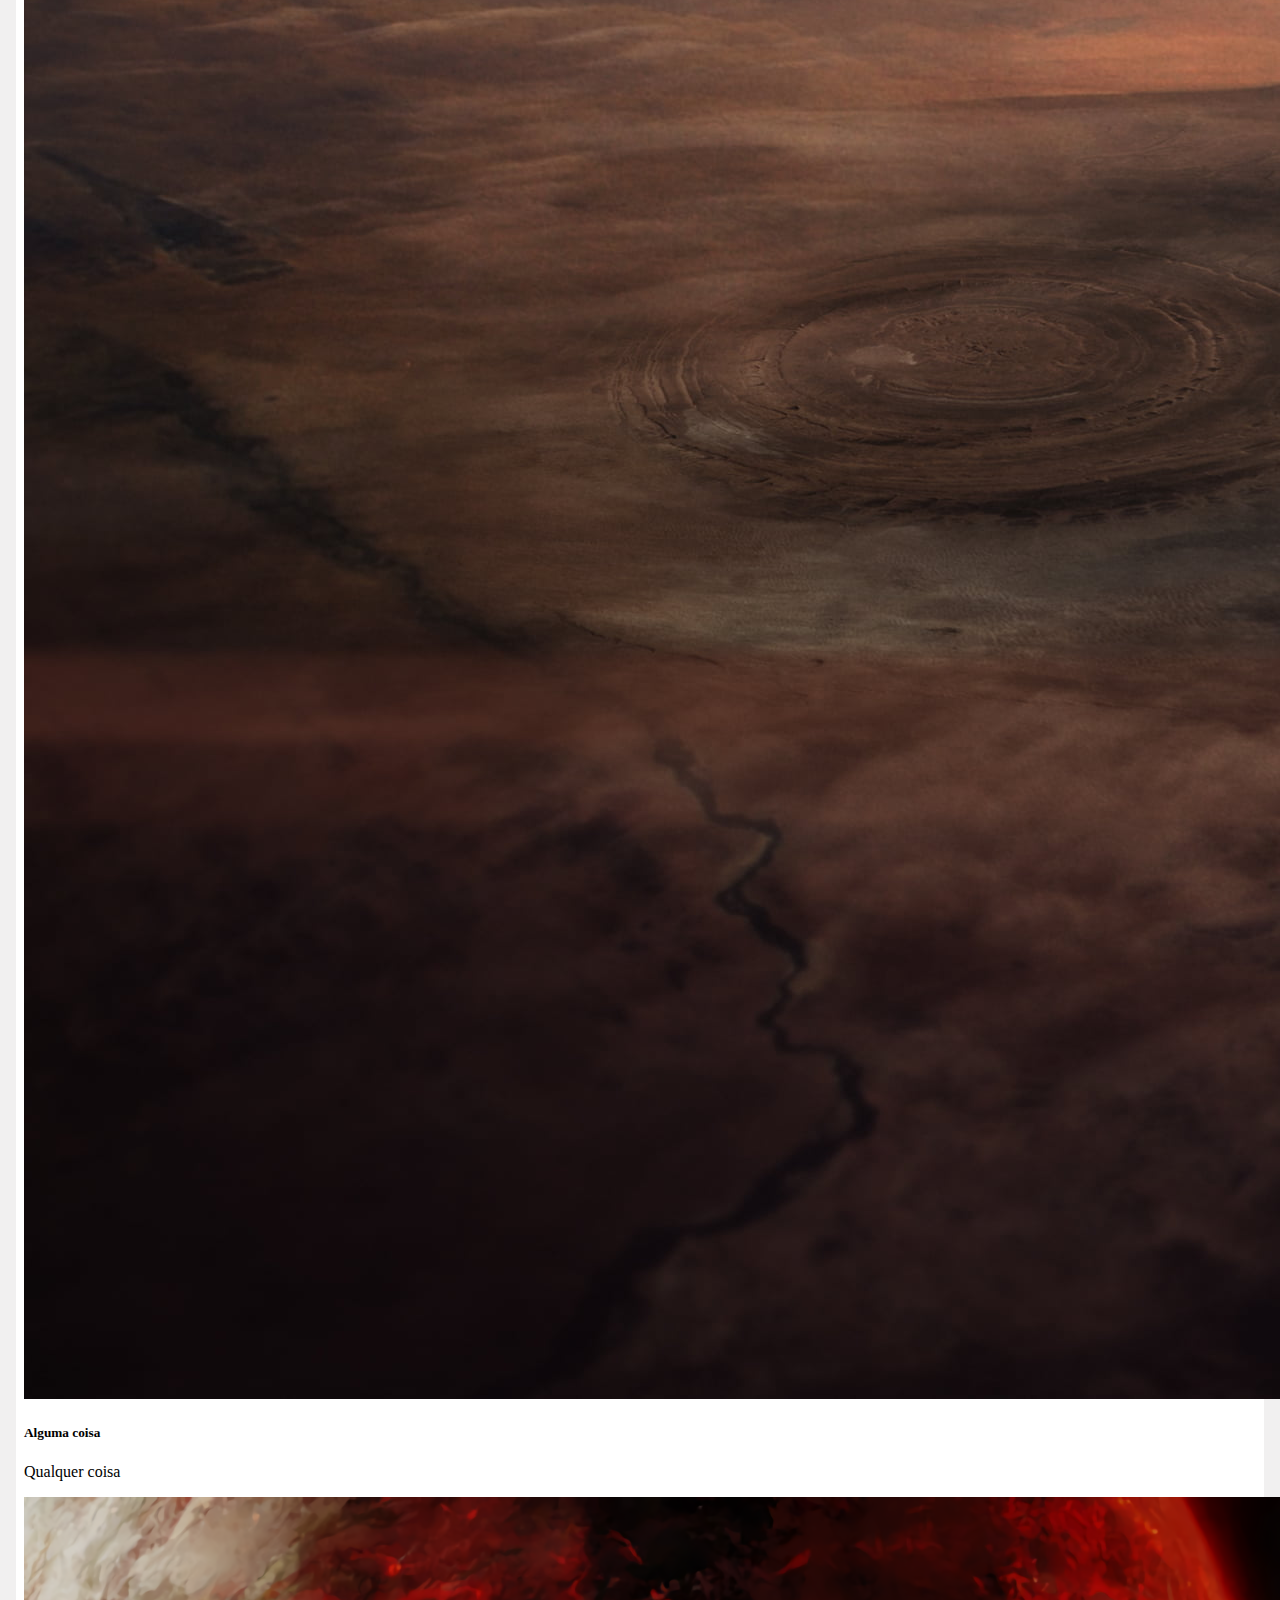
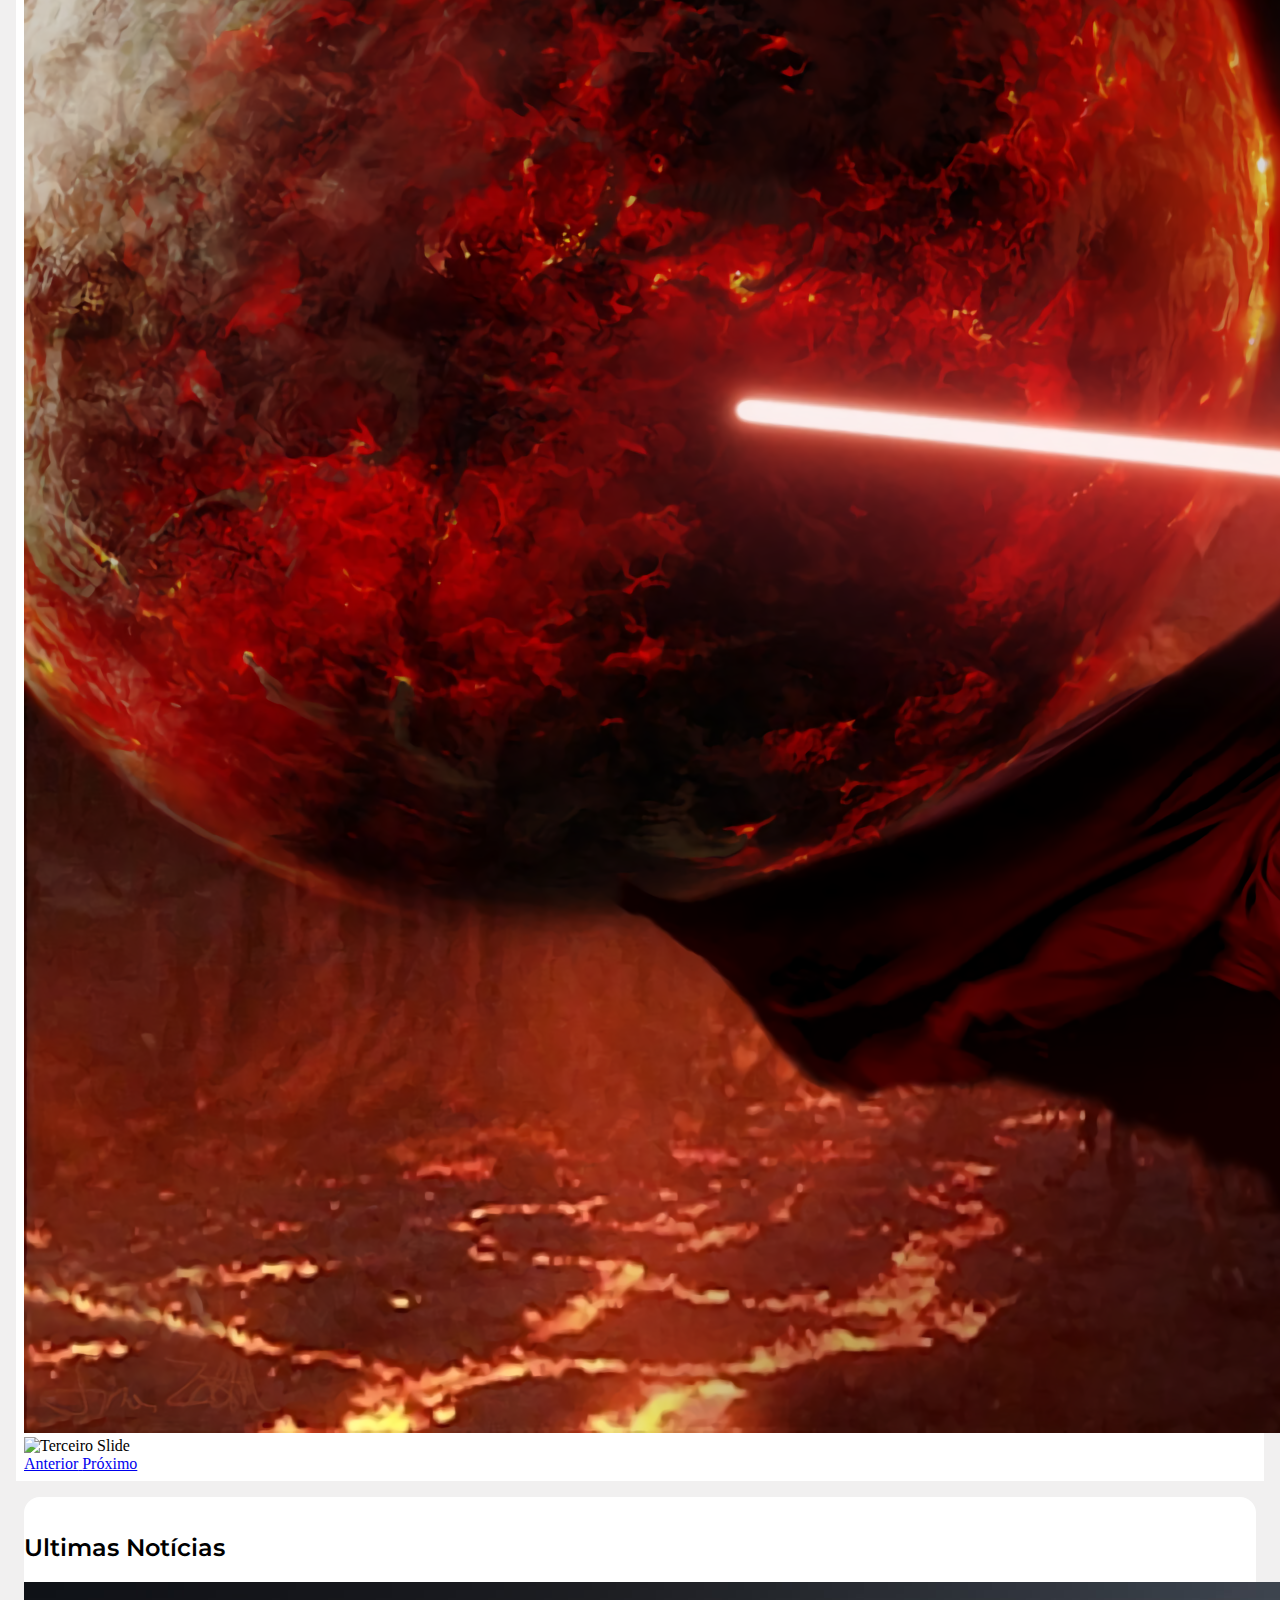
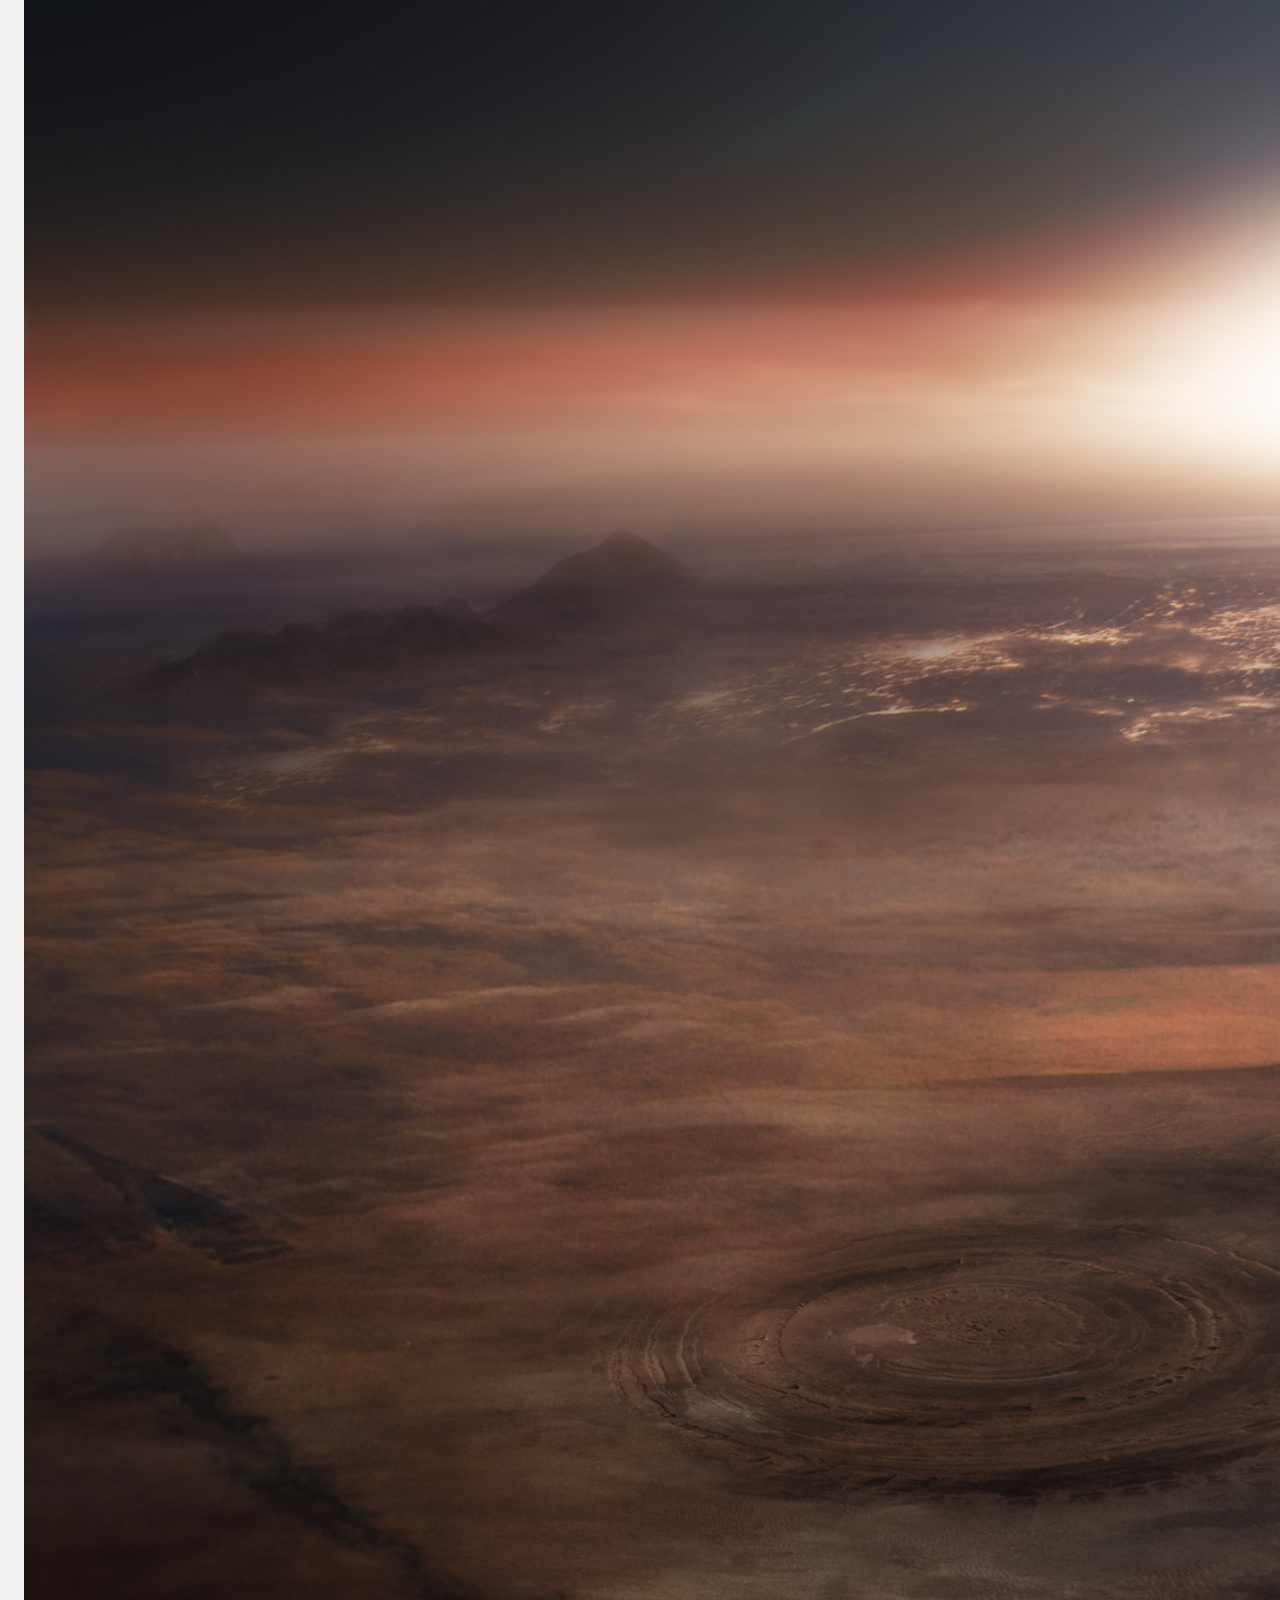
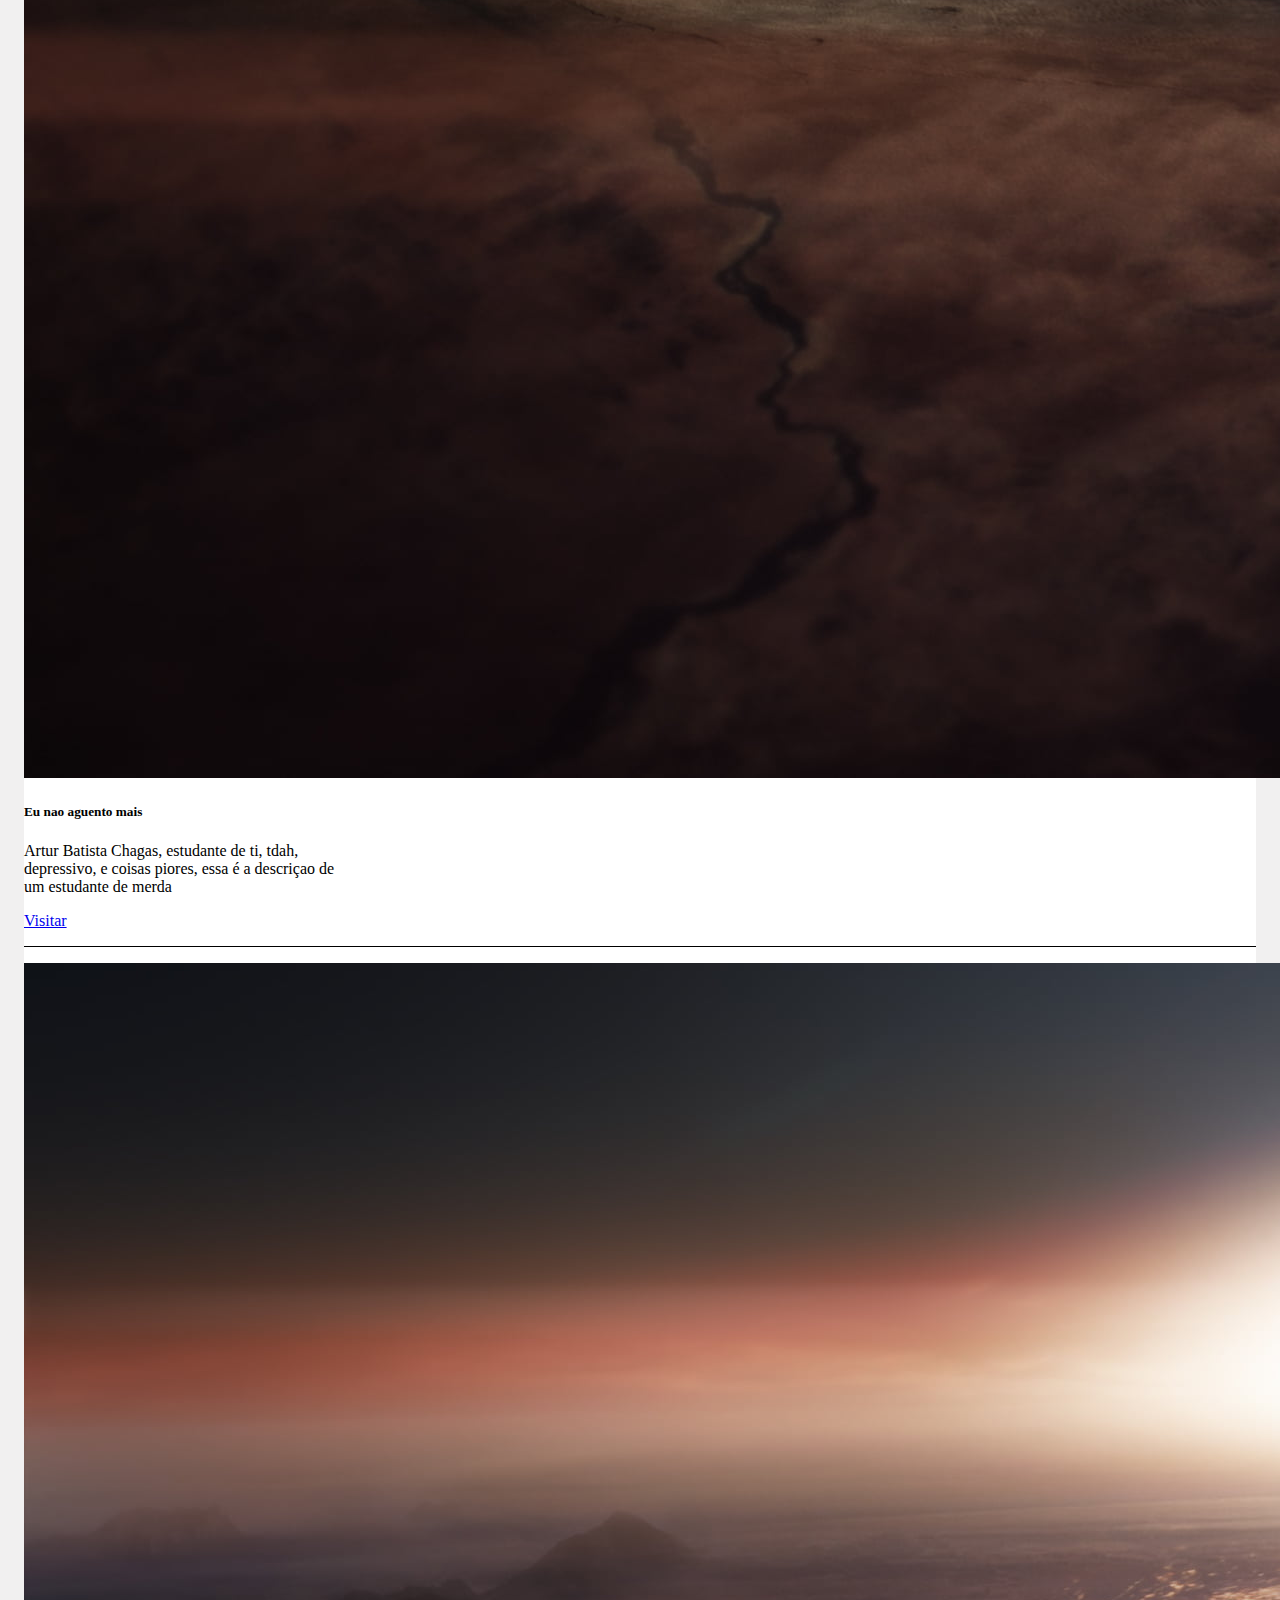
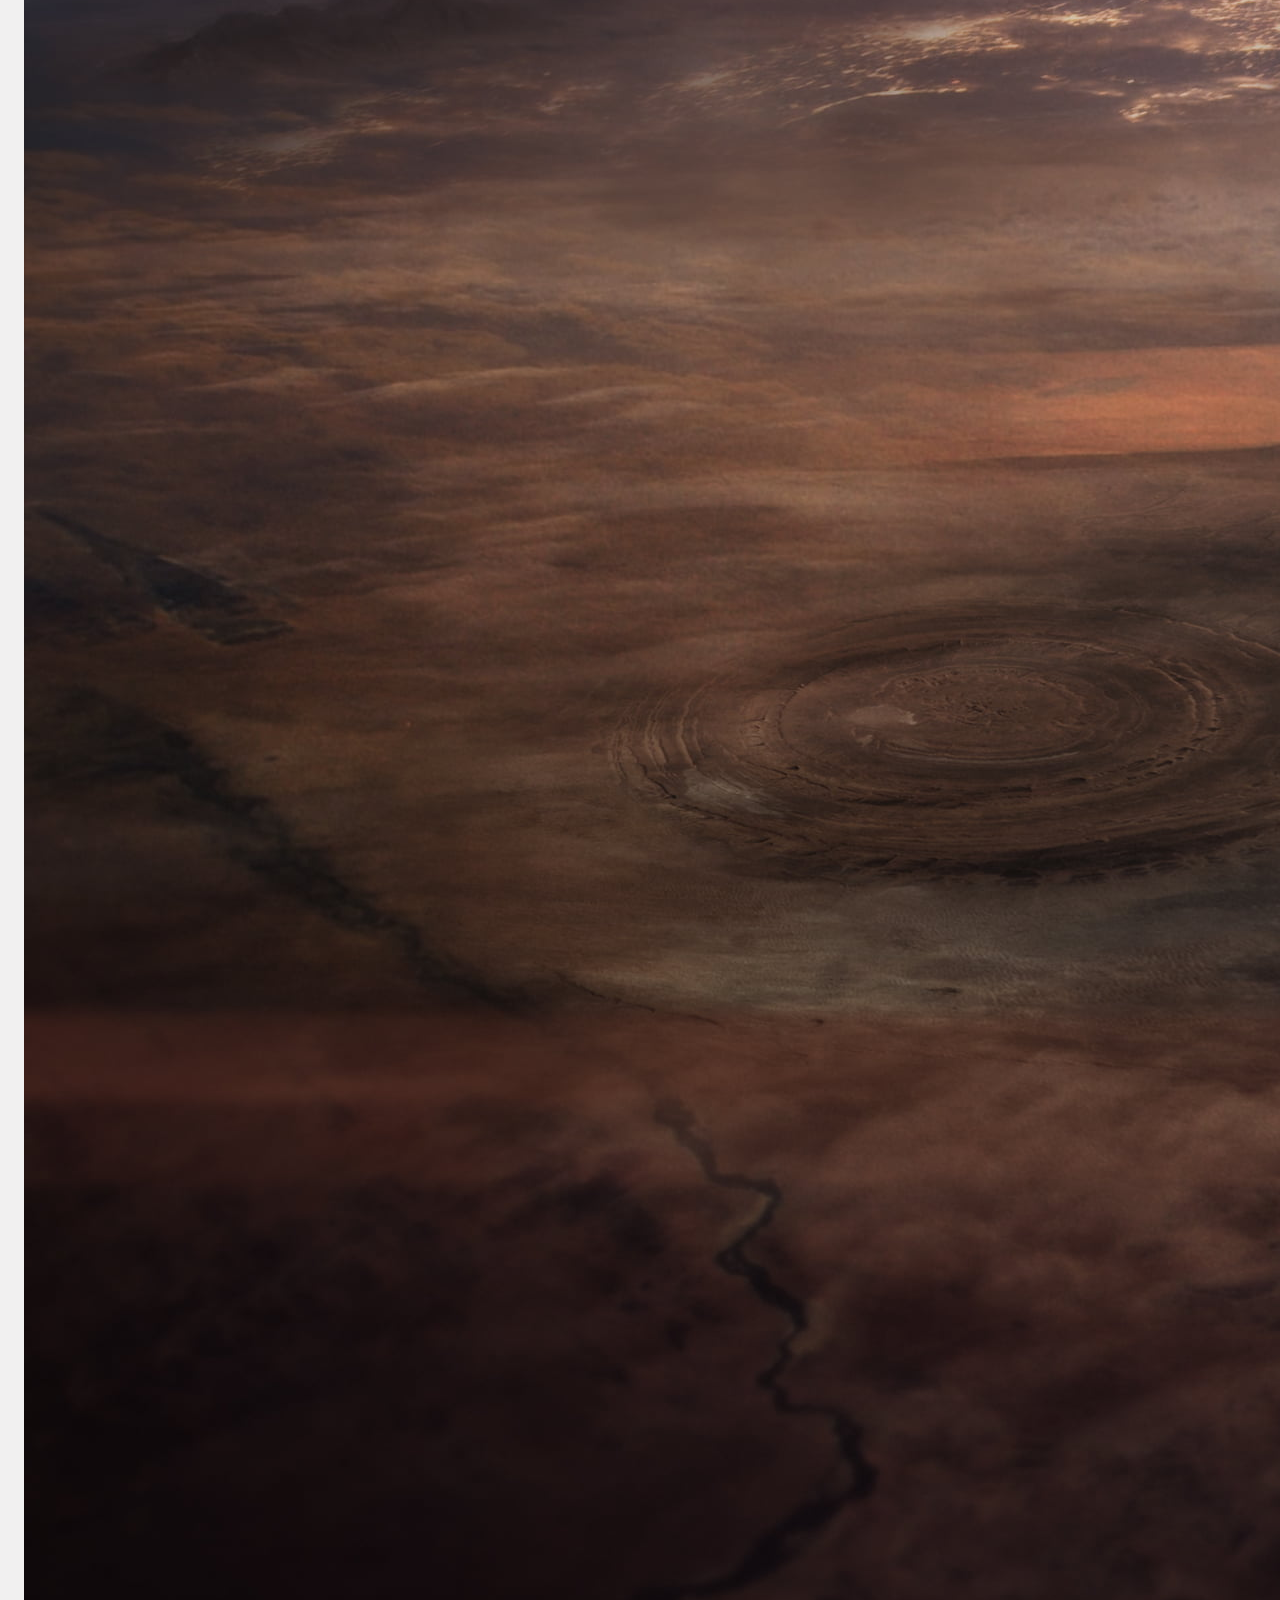
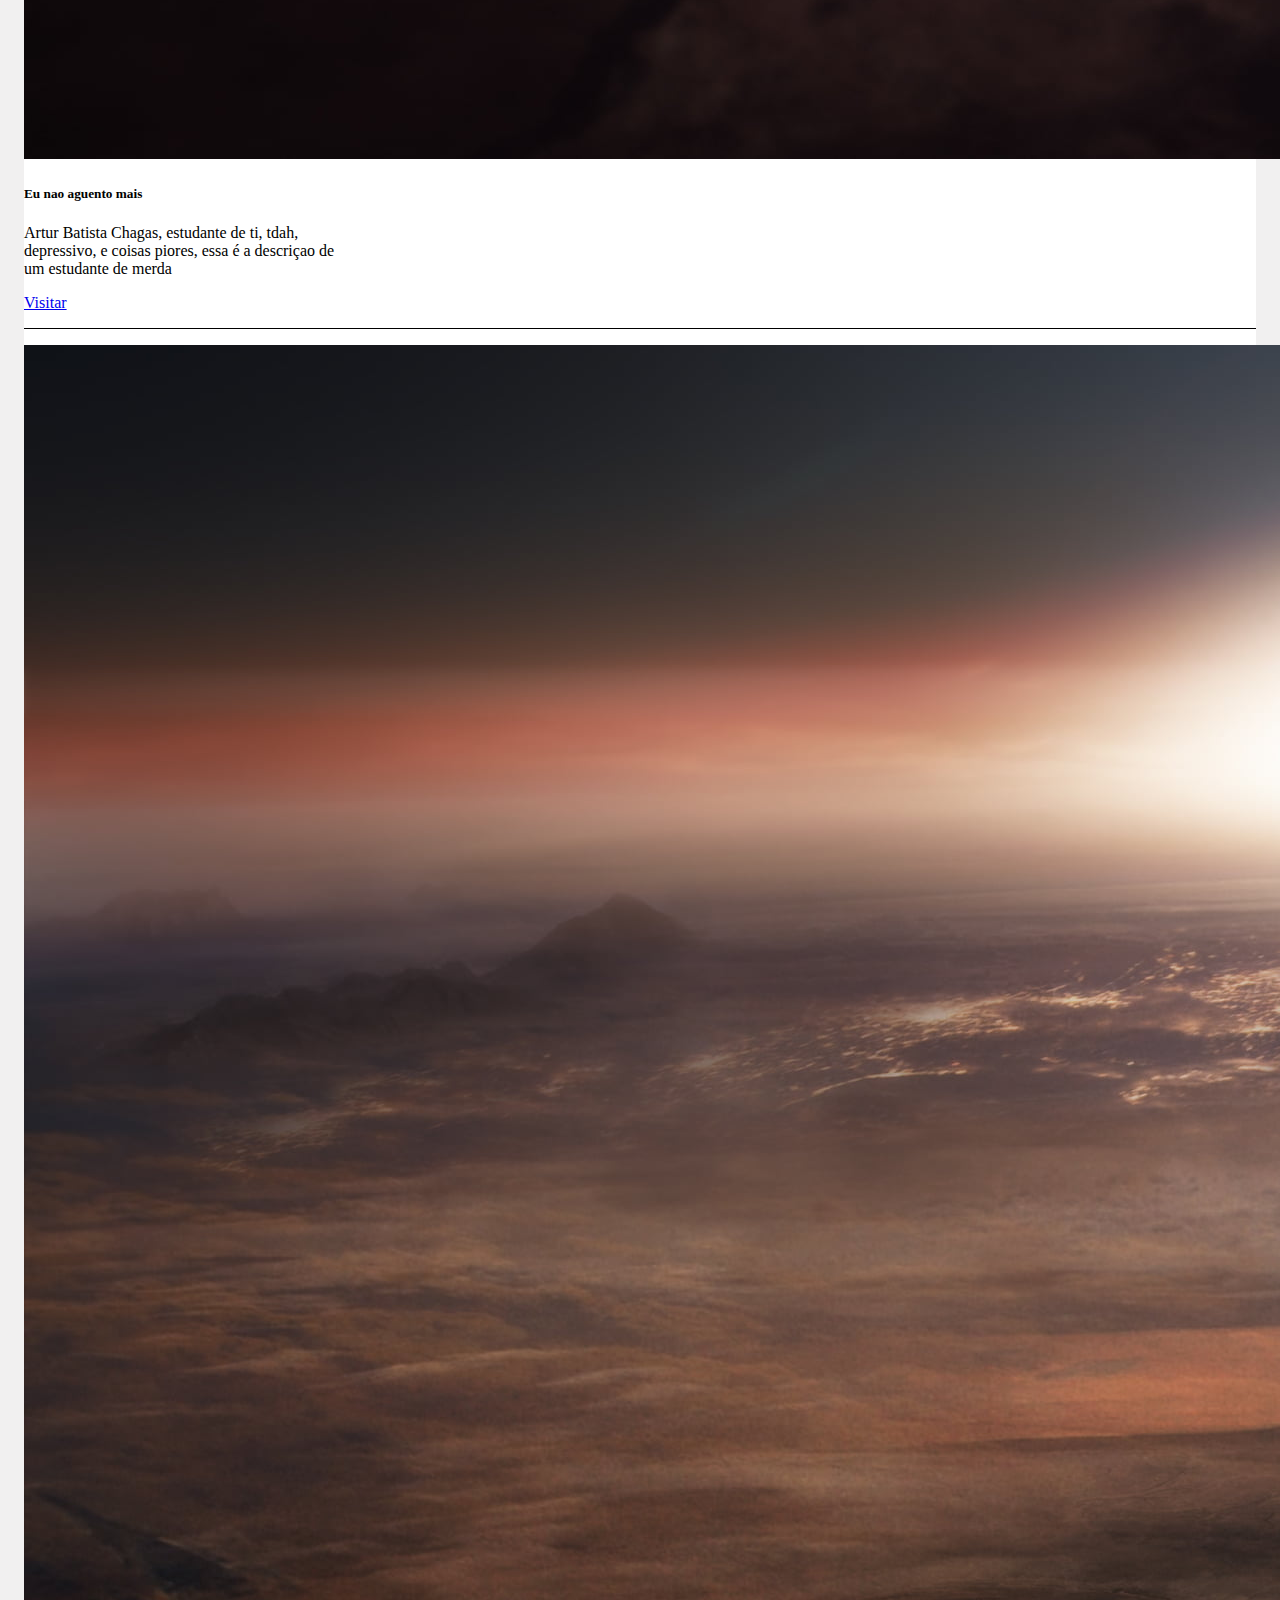
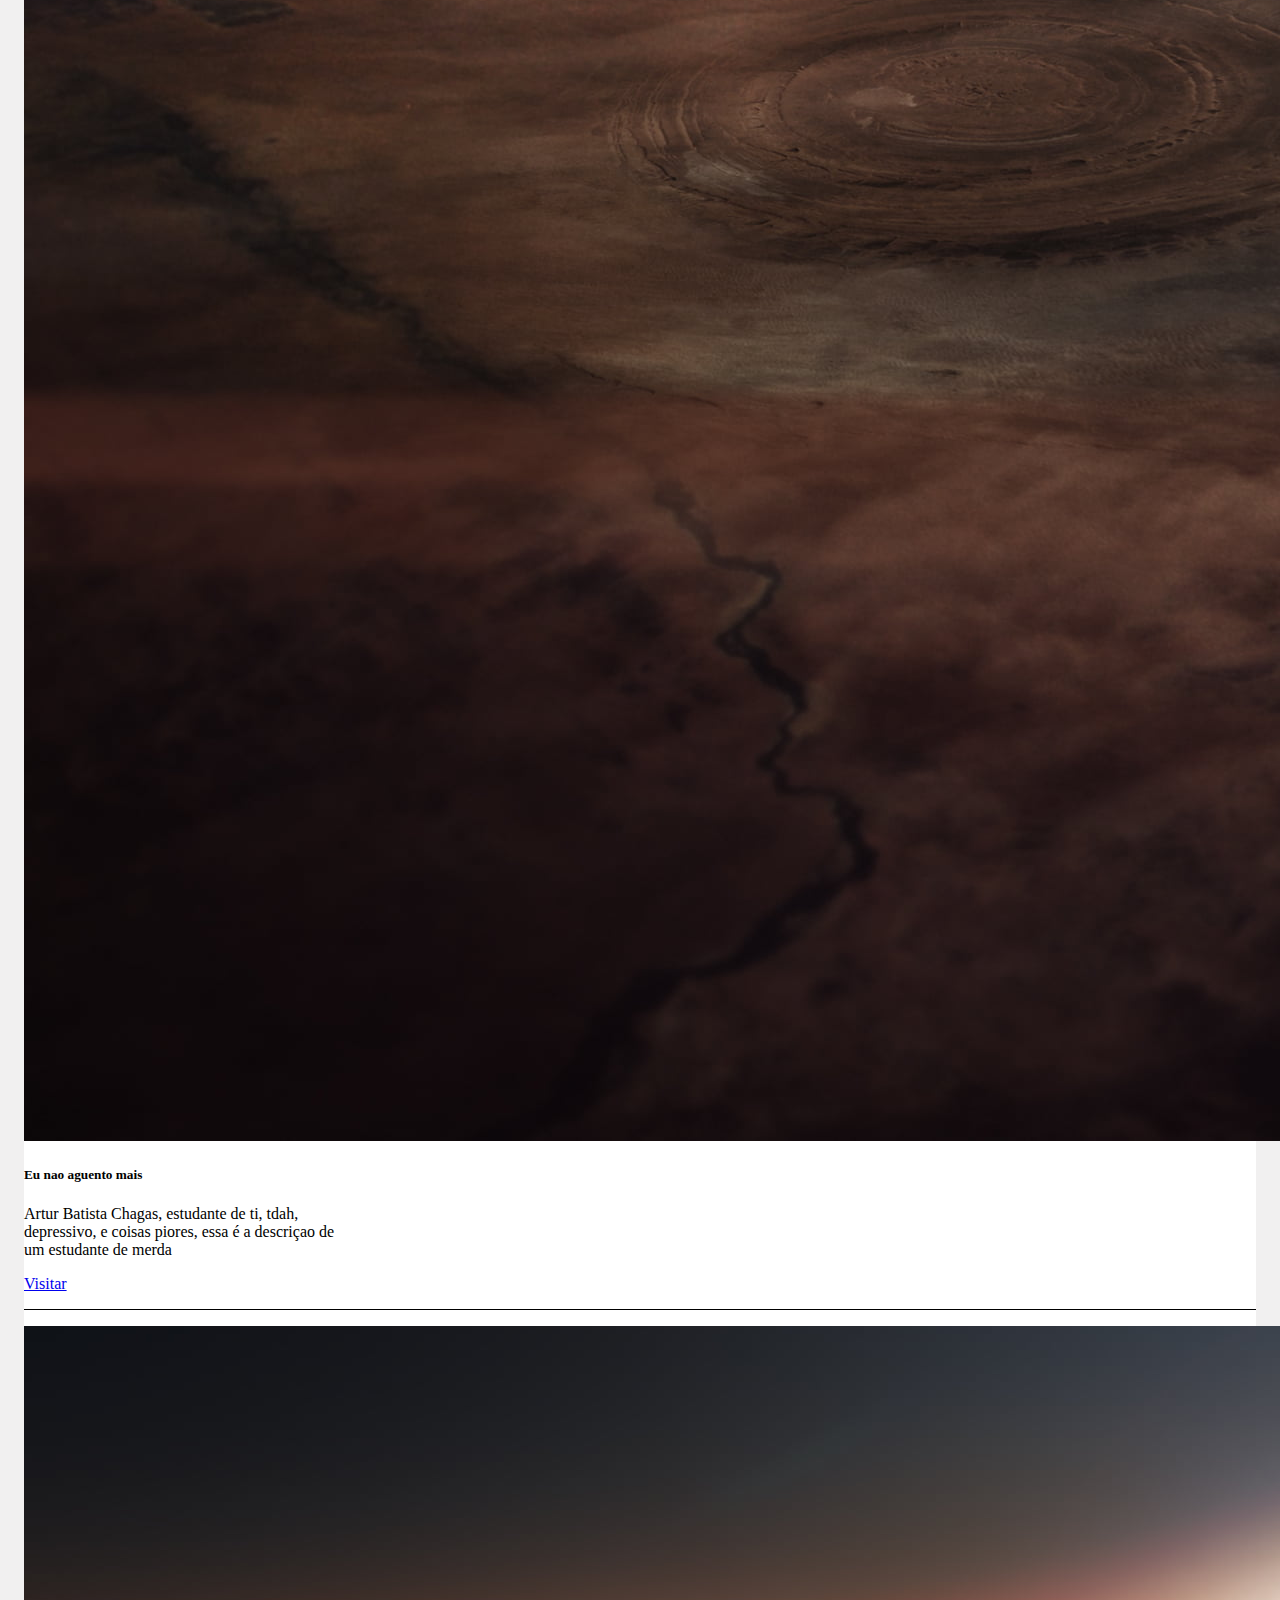
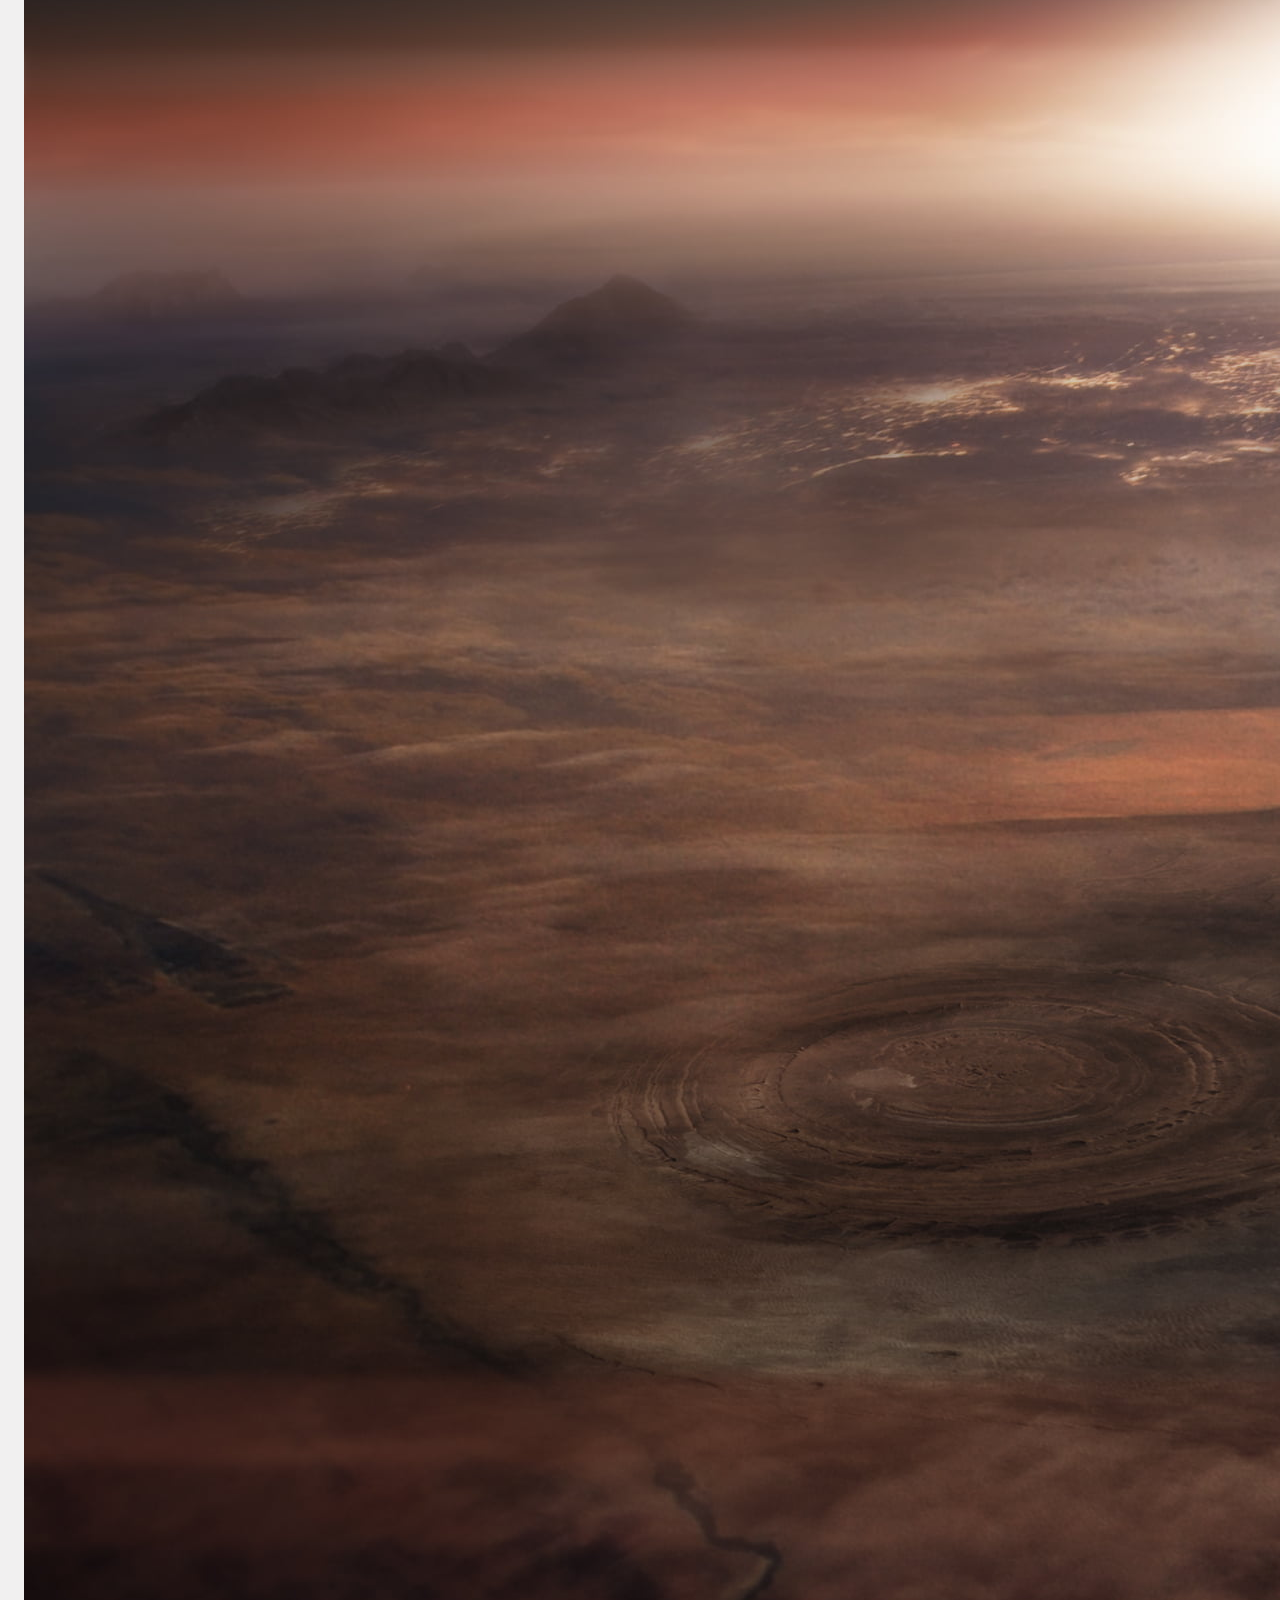
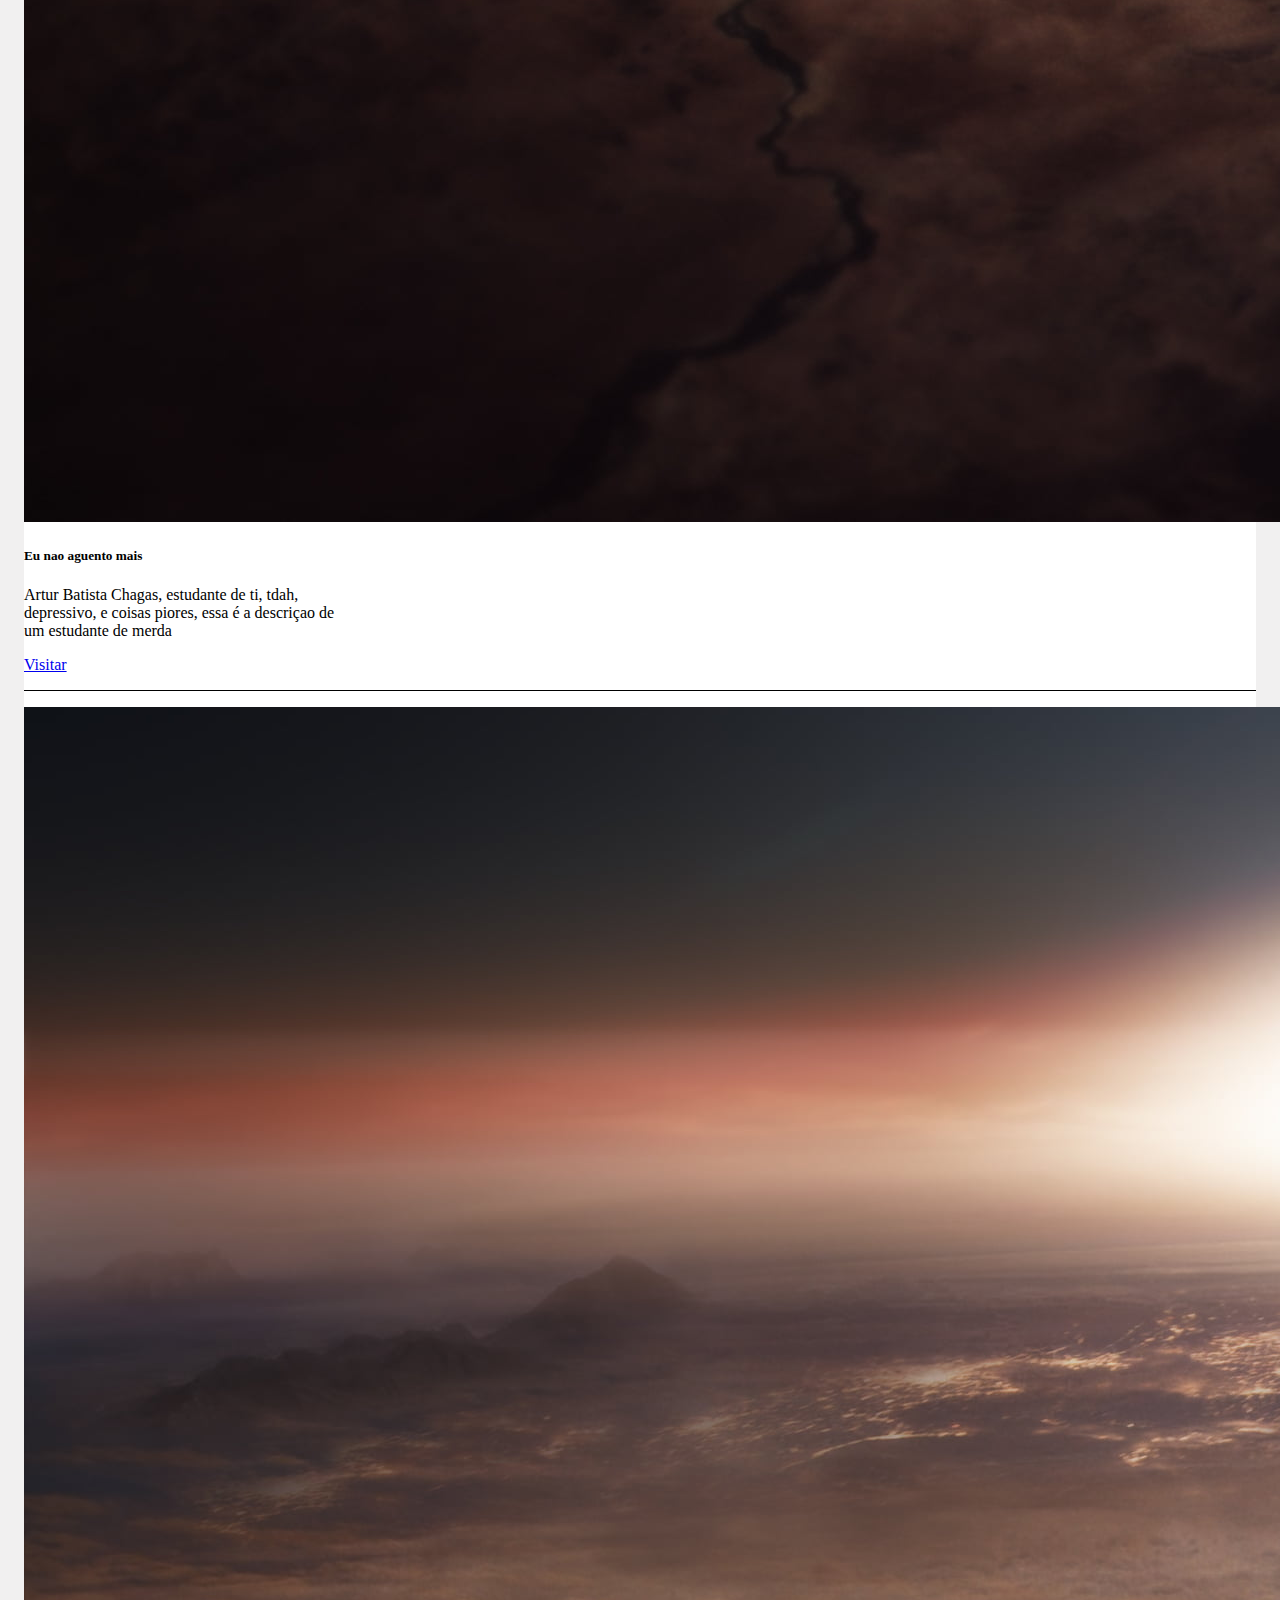
==== commit b191b21d: "varias cosias" ====
--- a/home.html
+++ b/home.html
@@ -1,304 +1,224 @@
 <!DOCTYPE html>
 <html lang="pt-br">
-  <head>
-    <meta charset="UTF-8" />
-    <meta name="viewport" content="width=device-width, initial-scale=1.0" />
-    <link
-      rel="stylesheet"
-      href="https://fonts.googleapis.com/css2?family=Material+Symbols+Outlined:opsz,wght,FILL,GRAD@20..48,100..700,0..1,-50..200"
-    />
-    <link
-      rel="stylesheet"
-      href="https://stackpath.bootstrapcdn.com/bootstrap/4.1.3/css/bootstrap.min.css"
-      integrity="sha384-MCw98/SFnGE8fJT3GXwEOngsV7Zt27NXFoaoApmYm81iuXoPkFOJwJ8ERdknLPMO"
-      crossorigin="anonymous"
-    />
-    <link
-      href="https://fonts.googleapis.com/css2?family=Montserrat:ital,wght@0,400;0,700;1,300&family=Open+Sans:wght@300;400;700&display=swap"
-      rel="stylesheet"
-    />
-    <link rel="stylesheet" href="./css/base.css" />
-    <link rel="stylesheet" href="./css/header.css" />
-    <link rel="stylesheet" href="./css/pesquisa.css" />
-    <link rel="stylesheet" href="./css/noticias.css" />
-    <link rel="stylesheet" href="./css/navegacao.css">
-    <title>Home</title>
-  </head>
-  <body>
-    <header>
-      <div class="container cabecalho">
-        <div class="row align-items-center">
-          <div class="col-6">
-            <img class="logo" src="./img/logo2.png" alt="" />
-          </div>
-          <div class="col">
-            <div class="nav justify-content-end redes">
-              <a href="" class=""
-                ><img src="./img/Insta.png" class="" alt=""
-              /></a>
-              <a href="" class=""
-                ><img src="./img/Insta.png" class="" alt=""
-              /></a>
-              <a href="" class=""
-                ><img src="./img/Insta.png" class="" alt=""
-              /></a>
-            </div>
-          </div>
-        </div>
-          <div class="row justify-content-center">
-            <div class="pesquisa ">
-              <input type="text" placeholder="buscar" />
-              <button><span class="material-symbols-outlined align-self-center">search</span></button>
-            </div>
-          </div>
-        </div>
-    </header>
-    <main>
-      <div class="container">
-        <div class="carrosel-noticias">
-          <h1>Principais Notícias</h1>
-          <div
-            id="carouselExampleIndicators"
-            class="carousel slide"
-            data-ride="carousel"
-          >
-            <ol class="carousel-indicators">
-              <li
-                data-target="#carouselExampleIndicators"
-                data-slide-to="0"
-                class="active"
-              ></li>
-              <li
-                data-target="#carouselExampleIndicators"
-                data-slide-to="1"
-              ></li>
-              <li
-                data-target="#carouselExampleIndicators"
-                data-slide-to="2"
-              ></li>
-            </ol>
-            <div class="carousel-inner">
-              <div class="carousel-item active">
-                <img
-                  class="d-block w-100"
-                  src="./img/star wars.jpg"
-                  alt="Primeiro Slide"
-                />
-                <div class="carousel-caption d-md-block">
-                  <h5>Alguma coisa</h5>
-                  <p>Qualquer coisa</p>
-                </div>
-              </div>
-              <div class="carousel-item">
-                <img
-                  class="d-block w-100"
-                  src="./img/vader.png"
-                  alt="Segundo Slide"
-                />
-              </div>
-              <div class="carousel-item">
-                <img
-                  class="d-block w-100"
-                  src="./img/1338867.png"
-                  alt="Terceiro Slide"
-                />
-              </div>
-            </div>
-            <a
-              class="carousel-control-prev"
-              href="#carouselExampleIndicators"
-              role="button"
-              data-slide="prev"
-            >
-              <span
-                class="carousel-control-prev-icon"
-                aria-hidden="true"
-              ></span>
-              <span class="sr-only">Anterior</span>
-            </a>
-            <a
-              class="carousel-control-next"
-              href="#carouselExampleIndicators"
-              role="button"
-              data-slide="next"
-            >
-              <span
-                class="carousel-control-next-icon"
-                aria-hidden="true"
-              ></span>
-              <span class="sr-only">Próximo</span>
-            </a>
-          </div>
-        </div>
-        <div class="ultimas-noticias">
-          <div class="row justify-content-center ">
-            <h2> Ultimas Notícias</h2>
-          </div>
-          <div class="row noticia justify-content-center">
-            <div class="cards">
-              <div class="card" style="width: 20rem">
-                <img
-                  class="card-img-top"
-                  src="./img/star wars.jpg"
-                  alt="Imagem de capa do card"
-                />
-                <div class="card-body">
-                  <h5 class="card-title">Eu nao aguento mais</h5>
-                  <p class="card-text">
-                    Artur Batista Chagas, estudante de ti, tdah, depressivo, e
-                    coisas piores, essa é a descriçao de um estudante de merda
-                  </p>
-                  <a href="#" class="btn btn-primary">Visitar</a>
-                </div>
-              </div>
-            </div>
-          </div>
-          <div class="row noticia justify-content-center">
-            <div class="cards">
-              <div class="card" style="width: 20rem">
-                <img
-                  class="card-img-top"
-                  src="./img/star wars.jpg"
-                  alt="Imagem de capa do card"
-                />
-                <div class="card-body">
-                  <h5 class="card-title">Eu nao aguento mais</h5>
-                  <p class="card-text">
-                    Artur Batista Chagas, estudante de ti, tdah, depressivo, e
-                    coisas piores, essa é a descriçao de um estudante de merda
-                  </p>
-                  <a href="#" class="btn btn-primary">Visitar</a>
-                </div>
-              </div>
-            </div>
-          </div>
-          <div class="row noticia justify-content-center">
-            <div class="cards">
-              <div class="card" style="width: 20rem">
-                <img
-                  class="card-img-top"
-                  src="./img/star wars.jpg"
-                  alt="Imagem de capa do card"
-                />
-                <div class="card-body">
-                  <h5 class="card-title">Eu nao aguento mais</h5>
-                  <p class="card-text">
-                    Artur Batista Chagas, estudante de ti, tdah, depressivo, e
-                    coisas piores, essa é a descriçao de um estudante de merda
-                  </p>
-                  <a href="#" class="btn btn-primary">Visitar</a>
-                </div>
-              </div>
-            </div>
-          </div>
-          <div class="row noticia justify-content-center">
-            <div class="cards">
-              <div class="card" style="width: 20rem">
-                <img
-                  class="card-img-top"
-                  src="./img/star wars.jpg"
-                  alt="Imagem de capa do card"
-                />
-                <div class="card-body">
-                  <h5 class="card-title">Eu nao aguento mais</h5>
-                  <p class="card-text">
-                    Artur Batista Chagas, estudante de ti, tdah, depressivo, e
-                    coisas piores, essa é a descriçao de um estudante de merda
-                  </p>
-                  <a href="#" class="btn btn-primary">Visitar</a>
-                </div>
-              </div>
-            </div>
-          </div>
-          <div class="row noticia justify-content-center">
-            <div class="cards">
-              <div class="card" style="width: 20rem">
-                <img
-                  class="card-img-top"
-                  src="./img/star wars.jpg"
-                  alt="Imagem de capa do card"
-                />
-                <div class="card-body">
-                  <h5 class="card-title">Eu nao aguento mais</h5>
-                  <p class="card-text">
-                    Artur Batista Chagas, estudante de ti, tdah, depressivo, e
-                    coisas piores, essa é a descriçao de um estudante de merda
-                  </p>
-                  <a href="#" class="btn btn-primary">Visitar</a>
-                </div>
-              </div>
-            </div>
-          </div>
-        </div>
-      </div>
-    </main>
-    <footer>
-      <div class="container navegacao">
-        <nav class="navbar navbar-expand navbar-light bg-light fixed-bottom">
-          <a class="navbar-brand" href="#">Navbar</a>
-          <button
-            class="navbar-toggler"
-            type="button"
-            data-toggle="collapse"
-            data-target="#conteudoNavbarSuportado"
-            aria-controls="conteudoNavbarSuportado"
-            aria-expanded="false"
-            aria-label="Alterna navegação"
-          >
-            <span class="navbar-toggler-icon"></span>
-          </button>
-
-          <div class="collapse navbar-collapse" id="conteudoNavbarSuportado">
-            <ul class="navbar-nav mr-auto">
-              <li class="nav-item active">
-                <a class="nav-link" href="#"
-                  >Home <span class="sr-only">(página atual)</span></a
-                >
-              </li>
-              <li class="nav-item">
-                <a class="nav-link" href="#">Link</a>
-              </li>
-              <li class="nav-item dropdown">
-                <a
-                  class="nav-link dropdown-toggle"
-                  href="#"
-                  id="navbarDropdown"
-                  role="button"
-                  data-toggle="dropdown"
-                  aria-haspopup="true"
-                  aria-expanded="false"
-                >
-                  Dropdown
-                </a>
-                <div class="dropdown-menu" aria-labelledby="navbarDropdown">
-                  <a class="dropdown-item" href="#">Ação</a>
-                  <a class="dropdown-item" href="#">Outra ação</a>
-                  <div class="dropdown-divider"></div>
-                  <a class="dropdown-item" href="#">Algo mais aqui</a>
-                </div>
-              </li>
-              <li class="nav-item">
-                <a class="nav-link disabled" href="#">Desativado</a>
-              </li>
-            </ul>
-          </div>
-        </nav>
-      </div>
-    </footer>
-    <script
-      src="https://code.jquery.com/jquery-3.3.1.slim.min.js"
+
+<head>
+  <meta charset="UTF-8" />
+  <meta name="viewport" content="width=device-width, initial-scale=1.0" />
+  <link rel="stylesheet"
+    href="https://fonts.googleapis.com/css2?family=Material+Symbols+Outlined:opsz,wght,FILL,GRAD@20..48,100..700,0..1,-50..200" />
+  <link rel="stylesheet" href="https://stackpath.bootstrapcdn.com/bootstrap/4.1.3/css/bootstrap.min.css"
+    integrity="sha384-MCw98/SFnGE8fJT3GXwEOngsV7Zt27NXFoaoApmYm81iuXoPkFOJwJ8ERdknLPMO" crossorigin="anonymous" />
+  <link
+    href="https://fonts.googleapis.com/css2?family=Montserrat:ital,wght@0,400;0,700;1,300&family=Open+Sans:wght@300;400;700&display=swap"
+    rel="stylesheet" />
+  <link rel="stylesheet" href="https://cdn.jsdelivr.net/npm/bootstrap-icons@1.8.1/font/bootstrap-icons.css">
+  <link rel="stylesheet" href="./css/base.css" />
+  <link rel="stylesheet" href="./css/header.css" />
+  <link rel="stylesheet" href="./css/pesquisa.css" />
+  <link rel="stylesheet" href="./css/noticias.css" />
+  <link rel="stylesheet" href="./css/navegacao.css">
+  <link rel="stylesheet" href="./css/btn_social.css">
+  <title>Home</title>
+</head>
+
+<body>
+  <header>
+    <div class="container cabecalho">
+      <nav class="btn_social nav  redes">
+        <ul>
+          <li><a href="#" target="_blank" title="facebook"><i class=" bi bi-youtube"></i></a></li>
+          <li><a href="#" target="_blank" title="instagram"><i class="bi bi-facebook"></i></a></li>
+          <li><a href="#" target="_blank" title="youtube"><i class="bi bi-instagram"></i></a></li>
+        </ul>
+      </nav>
+      <div class="row linha-cabecalho justify-content-center">
+        <img class="logo" src="./img/nome_verde_maior.png" alt="" />
+      </div>
+
+      <div class="row linha-pesquisa justify-content-center">
+        <div class="pesquisa ">
+          <input type="text" placeholder="buscar" />
+          <a href=""> <i class="bi bi-search"></i></span></a>
+          
+        </div>
+      </div>
+    </div>
+    <div class=" navegacao">
+      <nav class="navbar fixed-bottom navbar-expand-lg navbar-light bg-light">
+        <div class="container navegacao_margem">
+        <ul class="navbar-nav lista-brand mr-auto ul">
+          <li class="nav-item active">
+          <a class="navbar-brand links-navegacao" href="#">Inicio</a>
+        </li>
+        <li class="nav-item">
+          <a class="navbar-brand links-navegacao" href="#">Programaçao</a>
+        </li>
+        <li class="nav-item">
+          <a class="navbar-brand links-navegacao" href="#">Jornalismo</a>
+        </li>
+      </ul>
+        <button class="navbar-toggler" type="button" data-toggle="collapse" data-target="#conteudoNavbarSuportado"
+          aria-controls="conteudoNavbarSuportado" aria-expanded="false" aria-label="Alterna navegação">
+          <span class="navbar-toggler-icon"></span>
+        </button>
+
+        <div class="collapse navbar-collapse" id="conteudoNavbarSuportado">
+          <ul class="navbar-nav lista-collapse mr-auto">
+            <li class="nav-item active">
+              <a class="nav-link links-navegacao " href="#">Esporte</a>
+            </li>
+            <li class="nav-item">
+              <a class="nav-link links-navegacao" href="#">Politica</a>
+            </li>
+            <li class="nav-item">
+              <a class="nav-link disabled links-navegacao" href="#">Cultura</a>
+            </li>
+            <li class="nav-item active">
+              <a class="nav-link links-navegacao" href="#">Religiosidade</a>
+            </li>
+            <li class="nav-item">
+              <a class="nav-link links-navegacao" href="#">Economia</a>
+            </li>
+            <li class="nav-item">
+              <a class="nav-link  links-navegacao" href="#">Quem Somos ?</a>
+            </li>
+          </ul>
+        </div>
+        </div>
+
+      </nav>
+      </nav>
+    </div>
+  </header>
+  <main>
+    <div class="container">
+      <div class="carrosel-noticias">
+        <h1>Principais Notícias</h1>
+        <div id="carouselExampleIndicators" class="carousel slide" data-ride="carousel">
+          <ol class="carousel-indicators">
+            <li data-target="#carouselExampleIndicators" data-slide-to="0" class="active"></li>
+            <li data-target="#carouselExampleIndicators" data-slide-to="1"></li>
+            <li data-target="#carouselExampleIndicators" data-slide-to="2"></li>
+          </ol>
+          <div class="carousel-inner">
+            <div class="carousel-item active">
+              <img class="d-block w-100" src="./img/star wars.jpg" alt="Primeiro Slide" />
+              <div class="carousel-caption d-md-block">
+                <h5>Alguma coisa</h5>
+                <p>Qualquer coisa</p>
+              </div>
+            </div>
+            <div class="carousel-item">
+              <img class="d-block w-100" src="./img/vader.png" alt="Segundo Slide" />
+            </div>
+            <div class="carousel-item">
+              <img class="d-block w-100" src="./img/1338867.png" alt="Terceiro Slide" />
+            </div>
+          </div>
+          <a class="carousel-control-prev" href="#carouselExampleIndicators" role="button" data-slide="prev">
+            <span class="carousel-control-prev-icon" aria-hidden="true"></span>
+            <span class="sr-only">Anterior</span>
+          </a>
+          <a class="carousel-control-next" href="#carouselExampleIndicators" role="button" data-slide="next">
+            <span class="carousel-control-next-icon" aria-hidden="true"></span>
+            <span class="sr-only">Próximo</span>
+          </a>
+        </div>
+      </div>
+      <div class="ultimas-noticias">
+        <div class="row justify-content-center ">
+          <h2> Ultimas Notícias</h2>
+        </div>
+        <div class="row noticia justify-content-center">
+          <div class="cards">
+            <div class="card" style="width: 20rem">
+              <img class="card-img-top" src="./img/star wars.jpg" alt="Imagem de capa do card" />
+              <div class="card-body">
+                <h5 class="card-title">Eu nao aguento mais</h5>
+                <p class="card-text">
+                  Artur Batista Chagas, estudante de ti, tdah, depressivo, e
+                  coisas piores, essa é a descriçao de um estudante de merda
+                </p>
+                <a href="#" class="btn btn-primary">Visitar</a>
+              </div>
+            </div>
+          </div>
+        </div>
+        <div class="row noticia justify-content-center">
+          <div class="cards">
+            <div class="card" style="width: 20rem">
+              <img class="card-img-top" src="./img/star wars.jpg" alt="Imagem de capa do card" />
+              <div class="card-body">
+                <h5 class="card-title">Eu nao aguento mais</h5>
+                <p class="card-text">
+                  Artur Batista Chagas, estudante de ti, tdah, depressivo, e
+                  coisas piores, essa é a descriçao de um estudante de merda
+                </p>
+                <a href="#" class="btn btn-primary">Visitar</a>
+              </div>
+            </div>
+          </div>
+        </div>
+        <div class="row noticia justify-content-center">
+          <div class="cards">
+            <div class="card" style="width: 20rem">
+              <img class="card-img-top" src="./img/star wars.jpg" alt="Imagem de capa do card" />
+              <div class="card-body">
+                <h5 class="card-title">Eu nao aguento mais</h5>
+                <p class="card-text">
+                  Artur Batista Chagas, estudante de ti, tdah, depressivo, e
+                  coisas piores, essa é a descriçao de um estudante de merda
+                </p>
+                <a href="#" class="btn btn-primary">Visitar</a>
+              </div>
+            </div>
+          </div>
+        </div>
+        <div class="row noticia justify-content-center">
+          <div class="cards">
+            <div class="card" style="width: 20rem">
+              <img class="card-img-top" src="./img/star wars.jpg" alt="Imagem de capa do card" />
+              <div class="card-body">
+                <h5 class="card-title">Eu nao aguento mais</h5>
+                <p class="card-text">
+                  Artur Batista Chagas, estudante de ti, tdah, depressivo, e
+                  coisas piores, essa é a descriçao de um estudante de merda
+                </p>
+                <a href="#" class="btn btn-primary">Visitar</a>
+              </div>
+            </div>
+          </div>
+        </div>
+        <div class="row noticia justify-content-center">
+          <div class="cards">
+            <div class="card" style="width: 20rem">
+              <img class="card-img-top" src="./img/star wars.jpg" alt="Imagem de capa do card" />
+              <div class="card-body">
+                <h5 class="card-title">Eu nao aguento mais</h5>
+                <p class="card-text">
+                  Artur Batista Chagas, estudante de ti, tdah, depressivo, e
+                  coisas piores, essa é a descriçao de um estudante de merda
+
+                </p>
+                <a href="#" class="btn btn-primary">Visitar</a>
+              </div>
+            </div>
+          </div>
+        </div>
+      </div>
+    </div>
+  </main>
+  <footer>
+
+    <script src="https://code.jquery.com/jquery-3.3.1.slim.min.js"
       integrity="sha384-q8i/X+965DzO0rT7abK41JStQIAqVgRVzpbzo5smXKp4YfRvH+8abtTE1Pi6jizo"
-      crossorigin="anonymous"
-    ></script>
-    <script
-      src="https://cdnjs.cloudflare.com/ajax/libs/popper.js/1.14.3/umd/popper.min.js"
+      crossorigin="anonymous"></script>
+    <script src="https://cdnjs.cloudflare.com/ajax/libs/popper.js/1.14.3/umd/popper.min.js"
       integrity="sha384-ZMP7rVo3mIykV+2+9J3UJ46jBk0WLaUAdn689aCwoqbBJiSnjAK/l8WvCWPIPm49"
-      crossorigin="anonymous"
-    ></script>
-    <script
-      src="https://stackpath.bootstrapcdn.com/bootstrap/4.1.3/js/bootstrap.min.js"
+      crossorigin="anonymous"></script>
+    <script src="https://stackpath.bootstrapcdn.com/bootstrap/4.1.3/js/bootstrap.min.js"
       integrity="sha384-ChfqqxuZUCnJSK3+MXmPNIyE6ZbWh2IMqE241rYiqJxyMiZ6OW/JmZQ5stwEULTy"
-      crossorigin="anonymous"
-    ></script>
-  </body>
-</html>
+      crossorigin="anonymous"></script>
+</body>
+
+</html>--- a/css/btn_social.css
+++ b/css/btn_social.css
@@ -0,0 +1,60 @@
+.btn_social { 
+	
+	margin:auto; 
+}
+
+.btn_social ul  { 
+
+	width:auto; 
+	margin:auto; 
+	float:left; 
+	display:block; 
+}
+
+.btn_social ul li  { 
+
+	position:relative; 
+	background:#555555; 
+	list-style:none; 
+	float:left; 
+	margin:0.3rem; 
+	z-index:1; 
+	overflow:hidden; 
+	border-radius:3px; 
+	font-size:1rem; 
+	text-align:center; 
+}
+
+.btn_social ul li a  { 
+
+	width:2rem; 
+	height:2rem; 
+	line-height:3rem; 
+	display:block; 
+	text-decoration:none; 
+	color:#fff; 
+	transition:.4s;
+
+}
+.btn_social ul{
+	margin: auto;
+	padding: 0;
+}
+
+.btn_social ul li::before { 
+
+	transition:0.4s; 
+	position:absolute; 
+	content:''; 
+	width:100%; 
+	height:100%; 
+	top:90%; 
+	left:0; 
+	background:#4eca07; 
+	z-index:-1; 
+	transform: scale(1); 
+	transition:.4s; 
+}
+
+.btn_social ul li:hover::before { transition:0.4s; top:0%; }
+.btn_social ul li a:hover       { color:#555555; }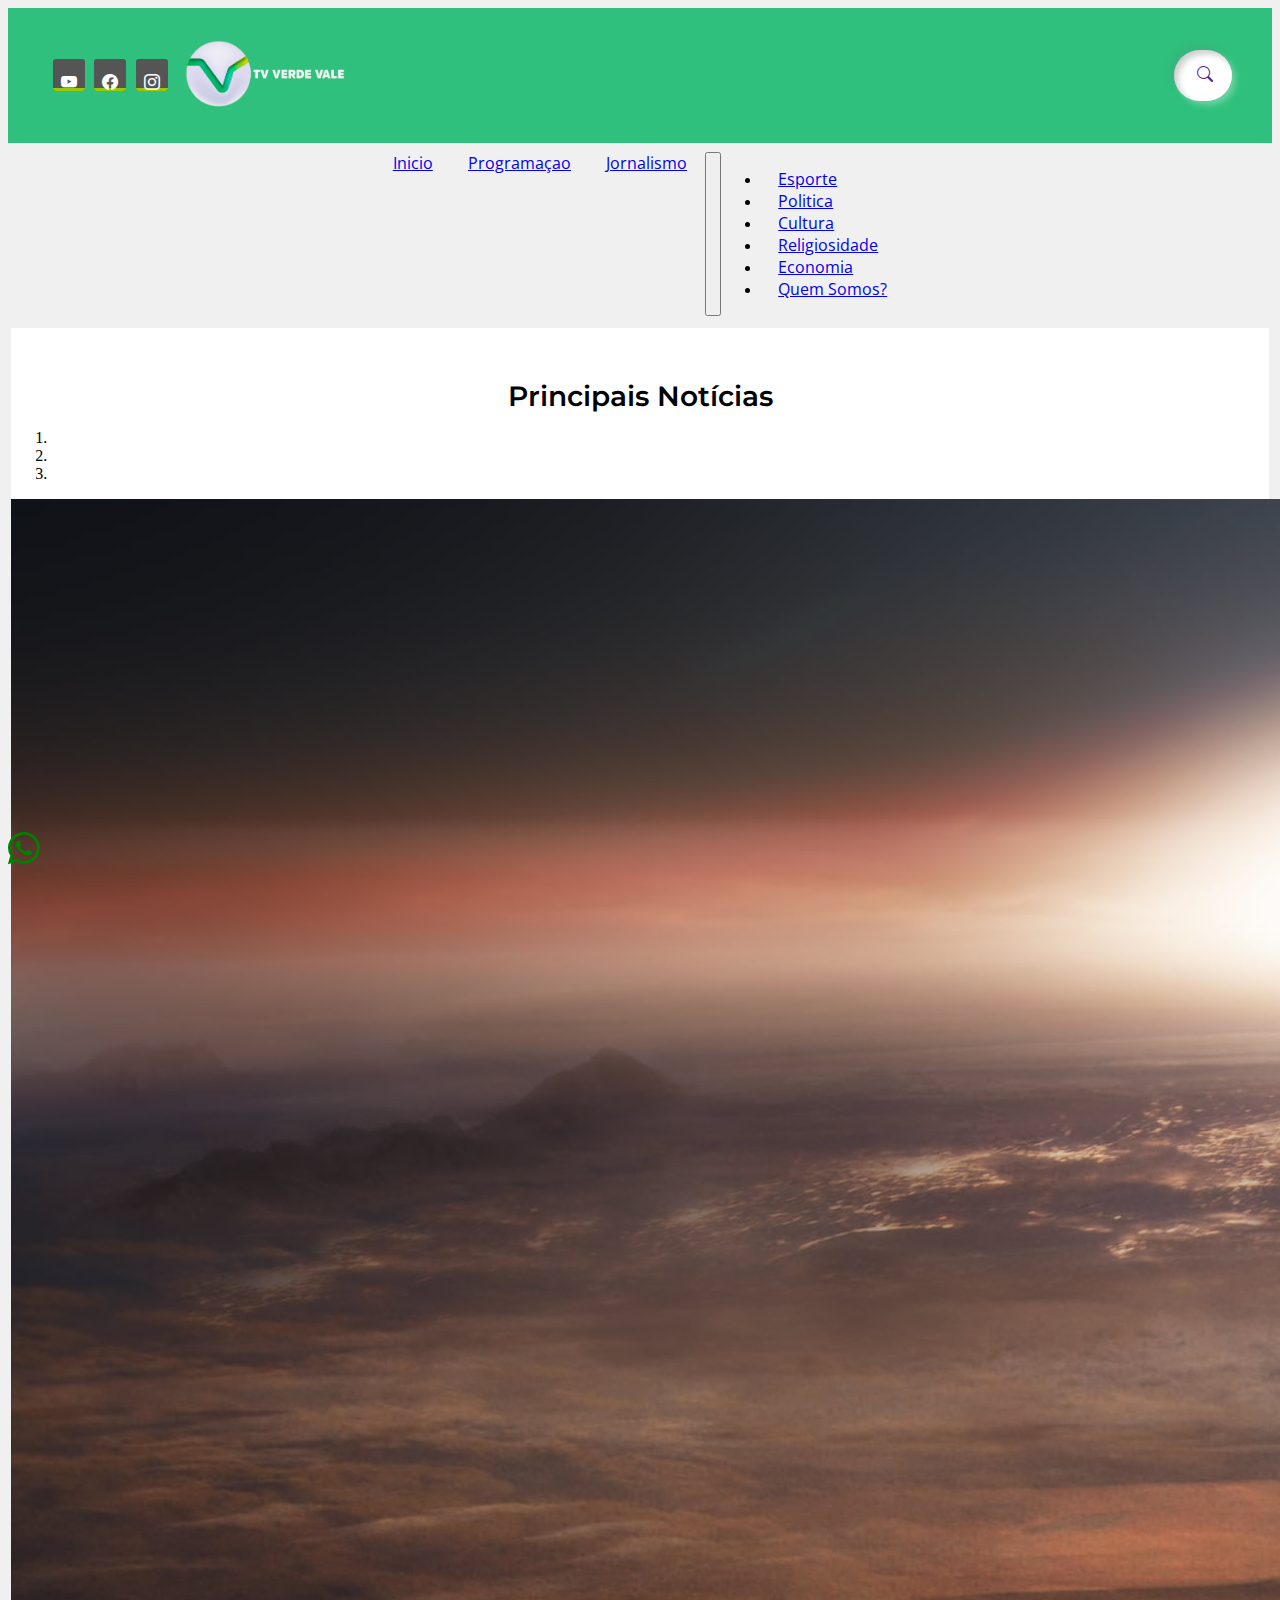
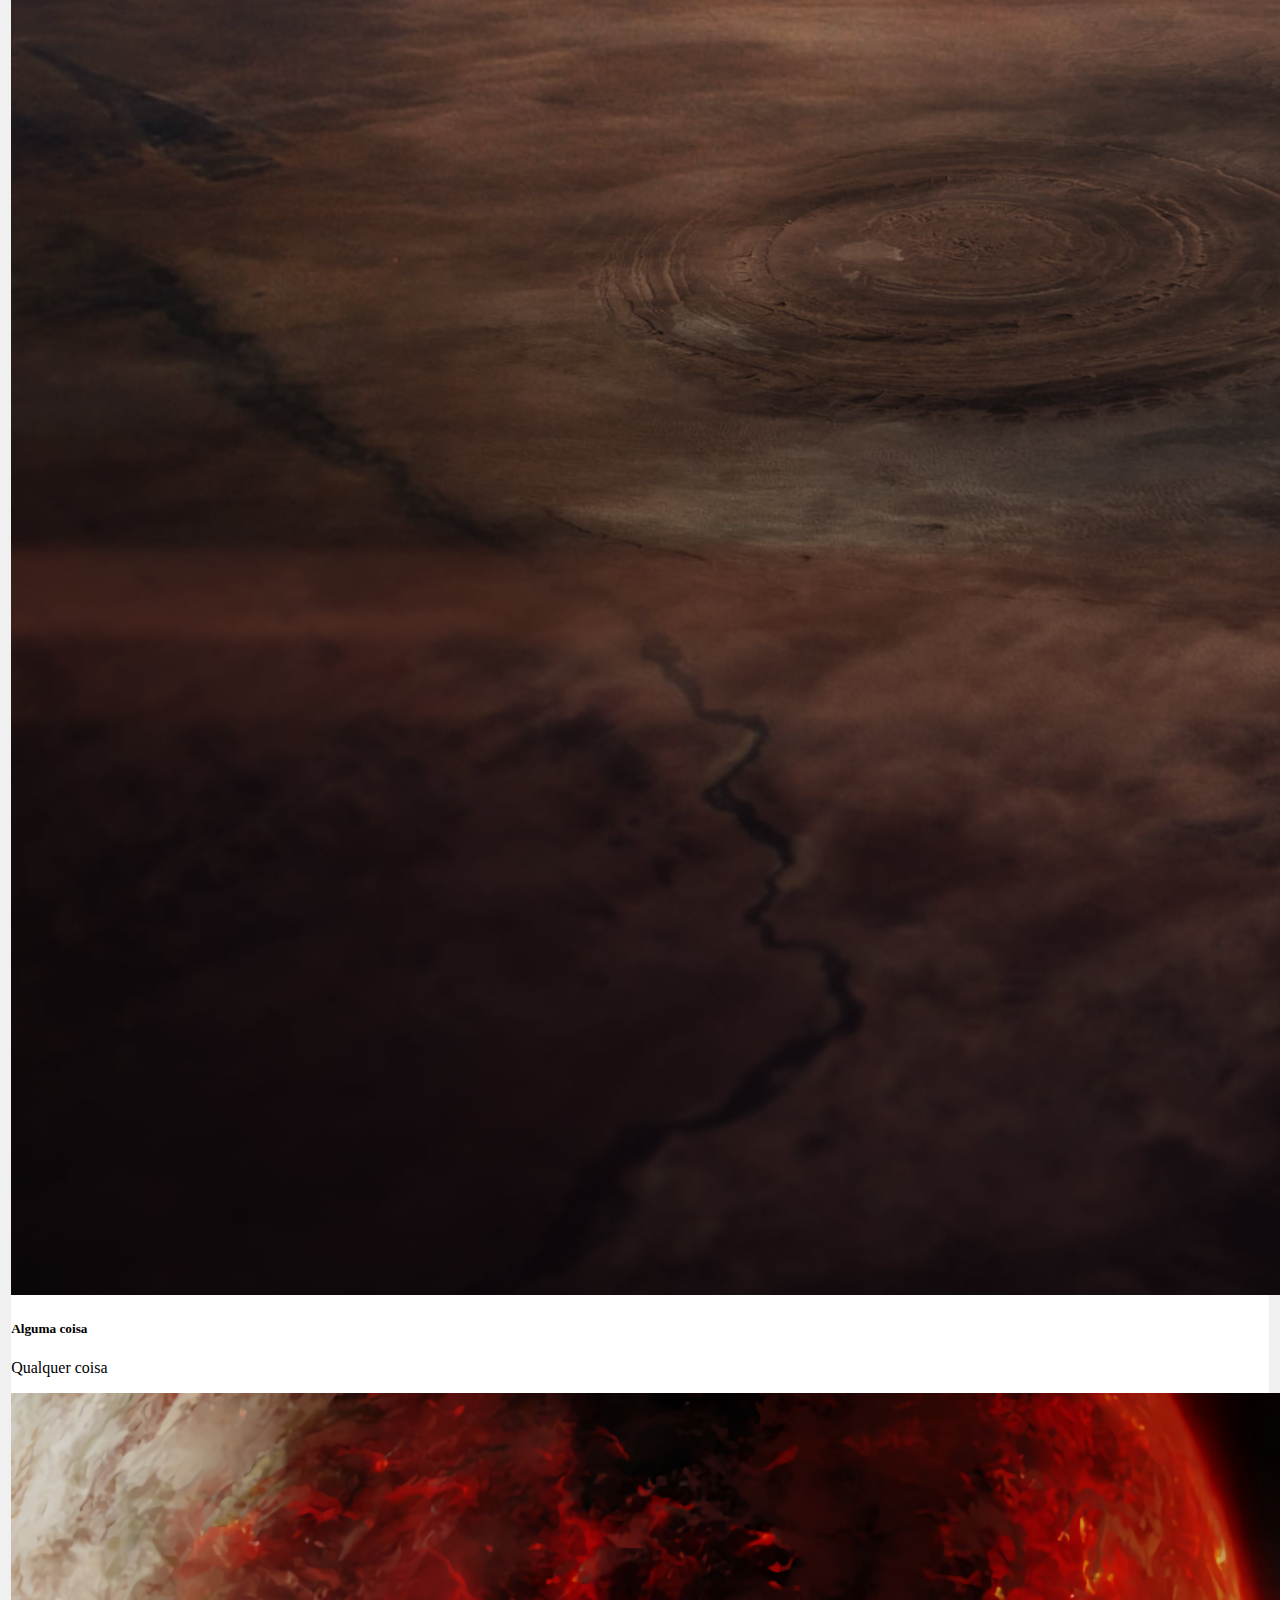
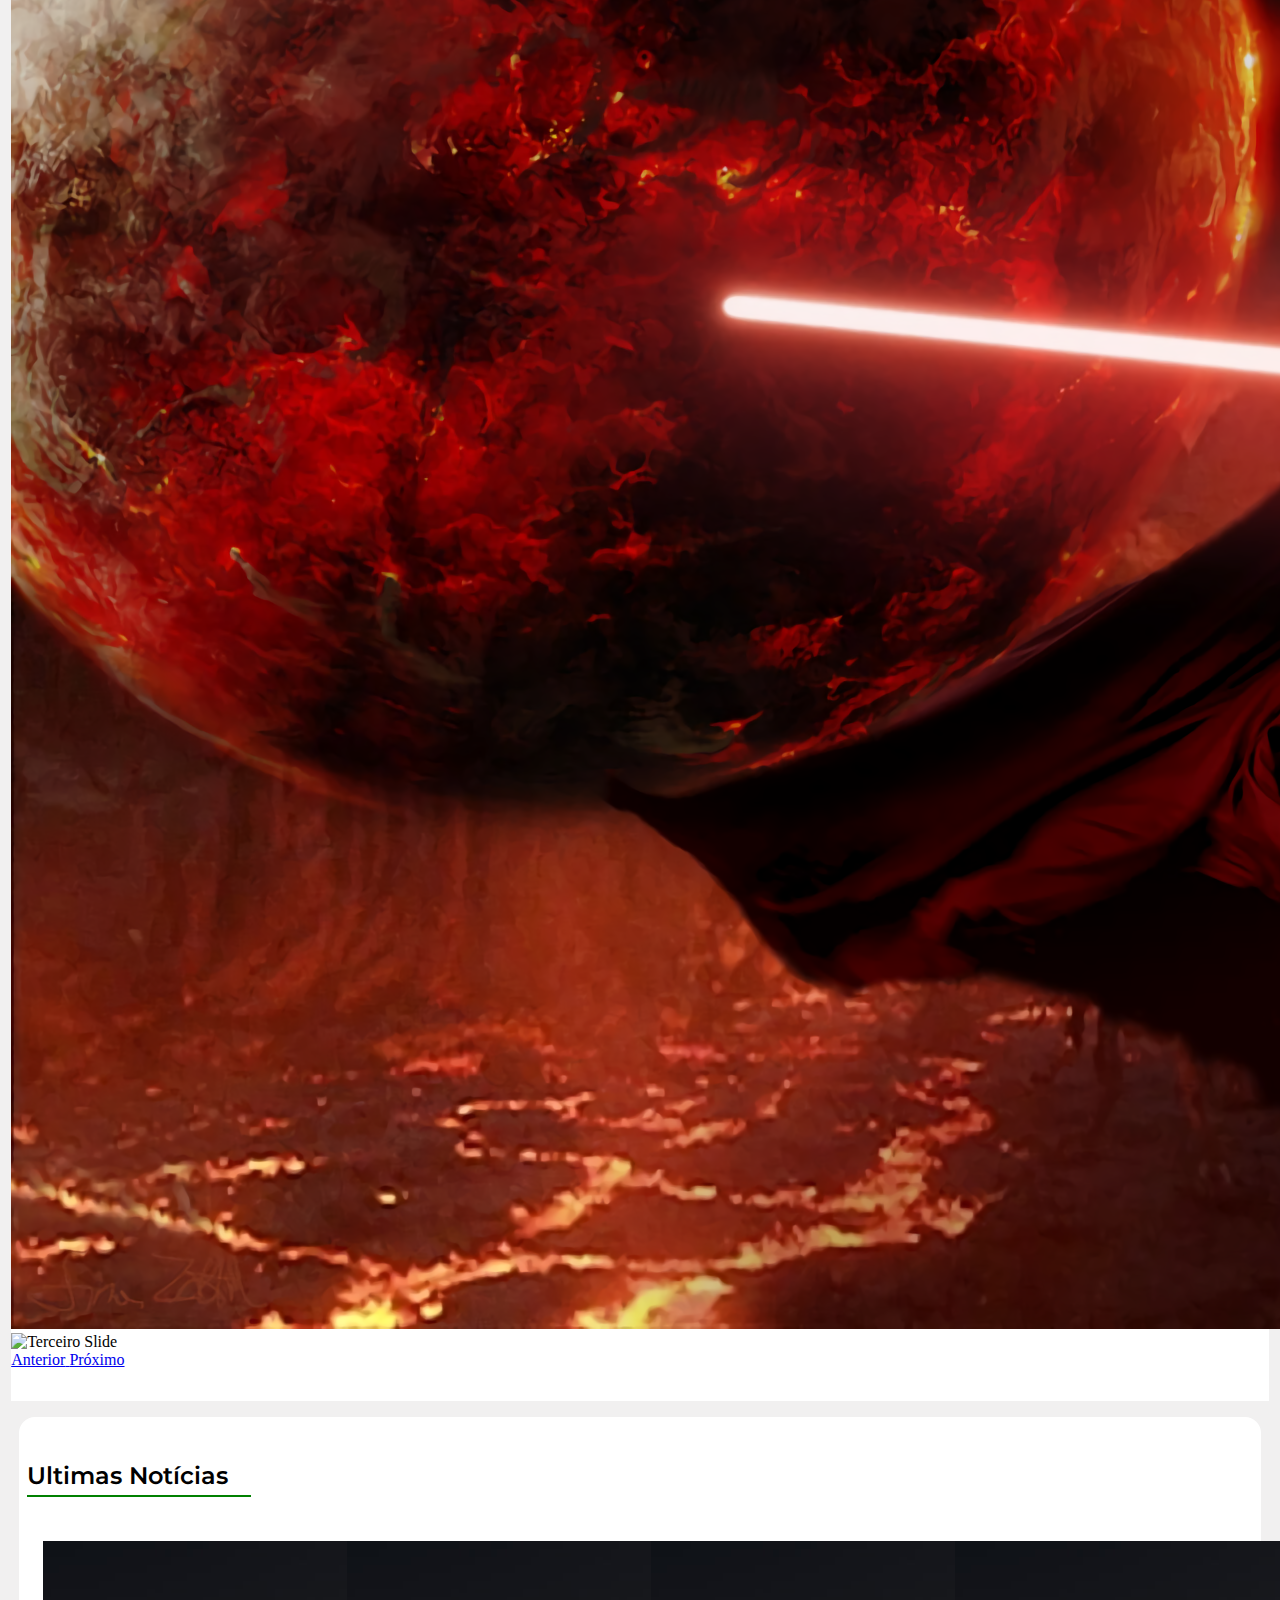
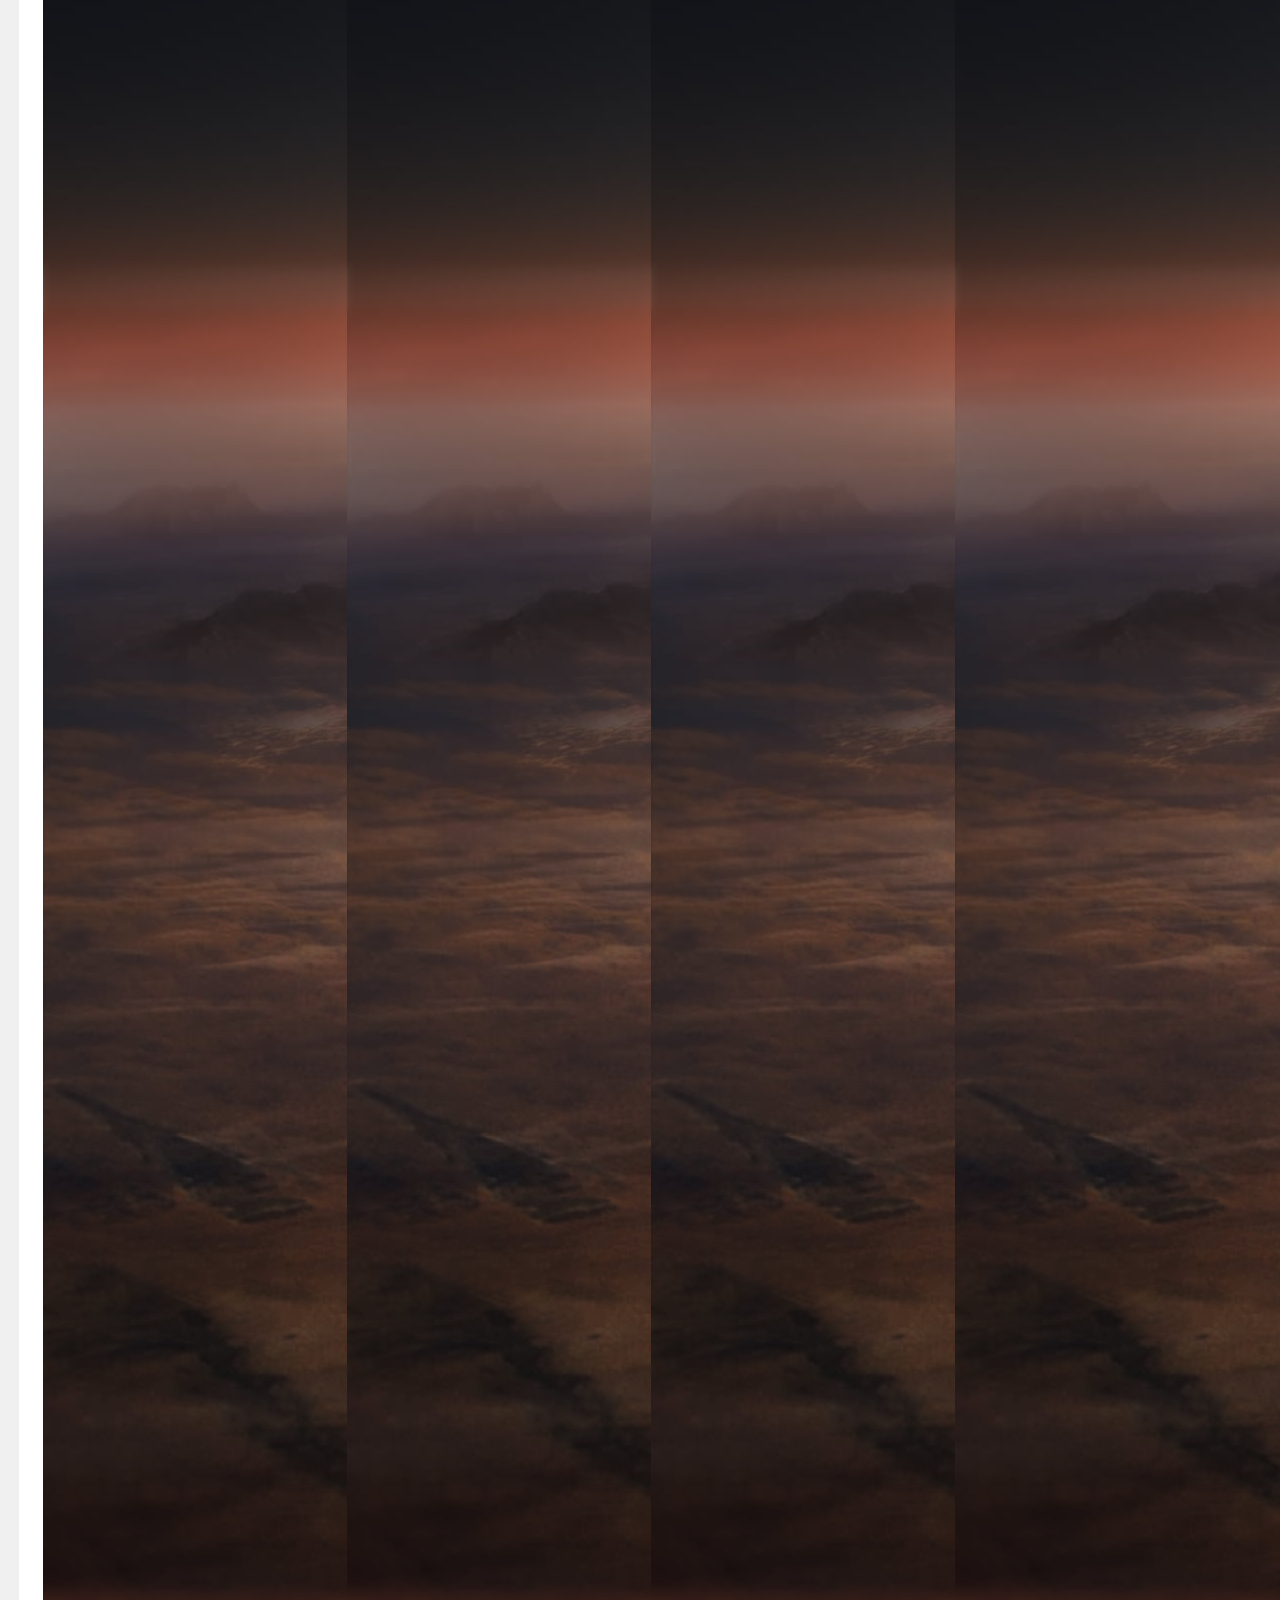
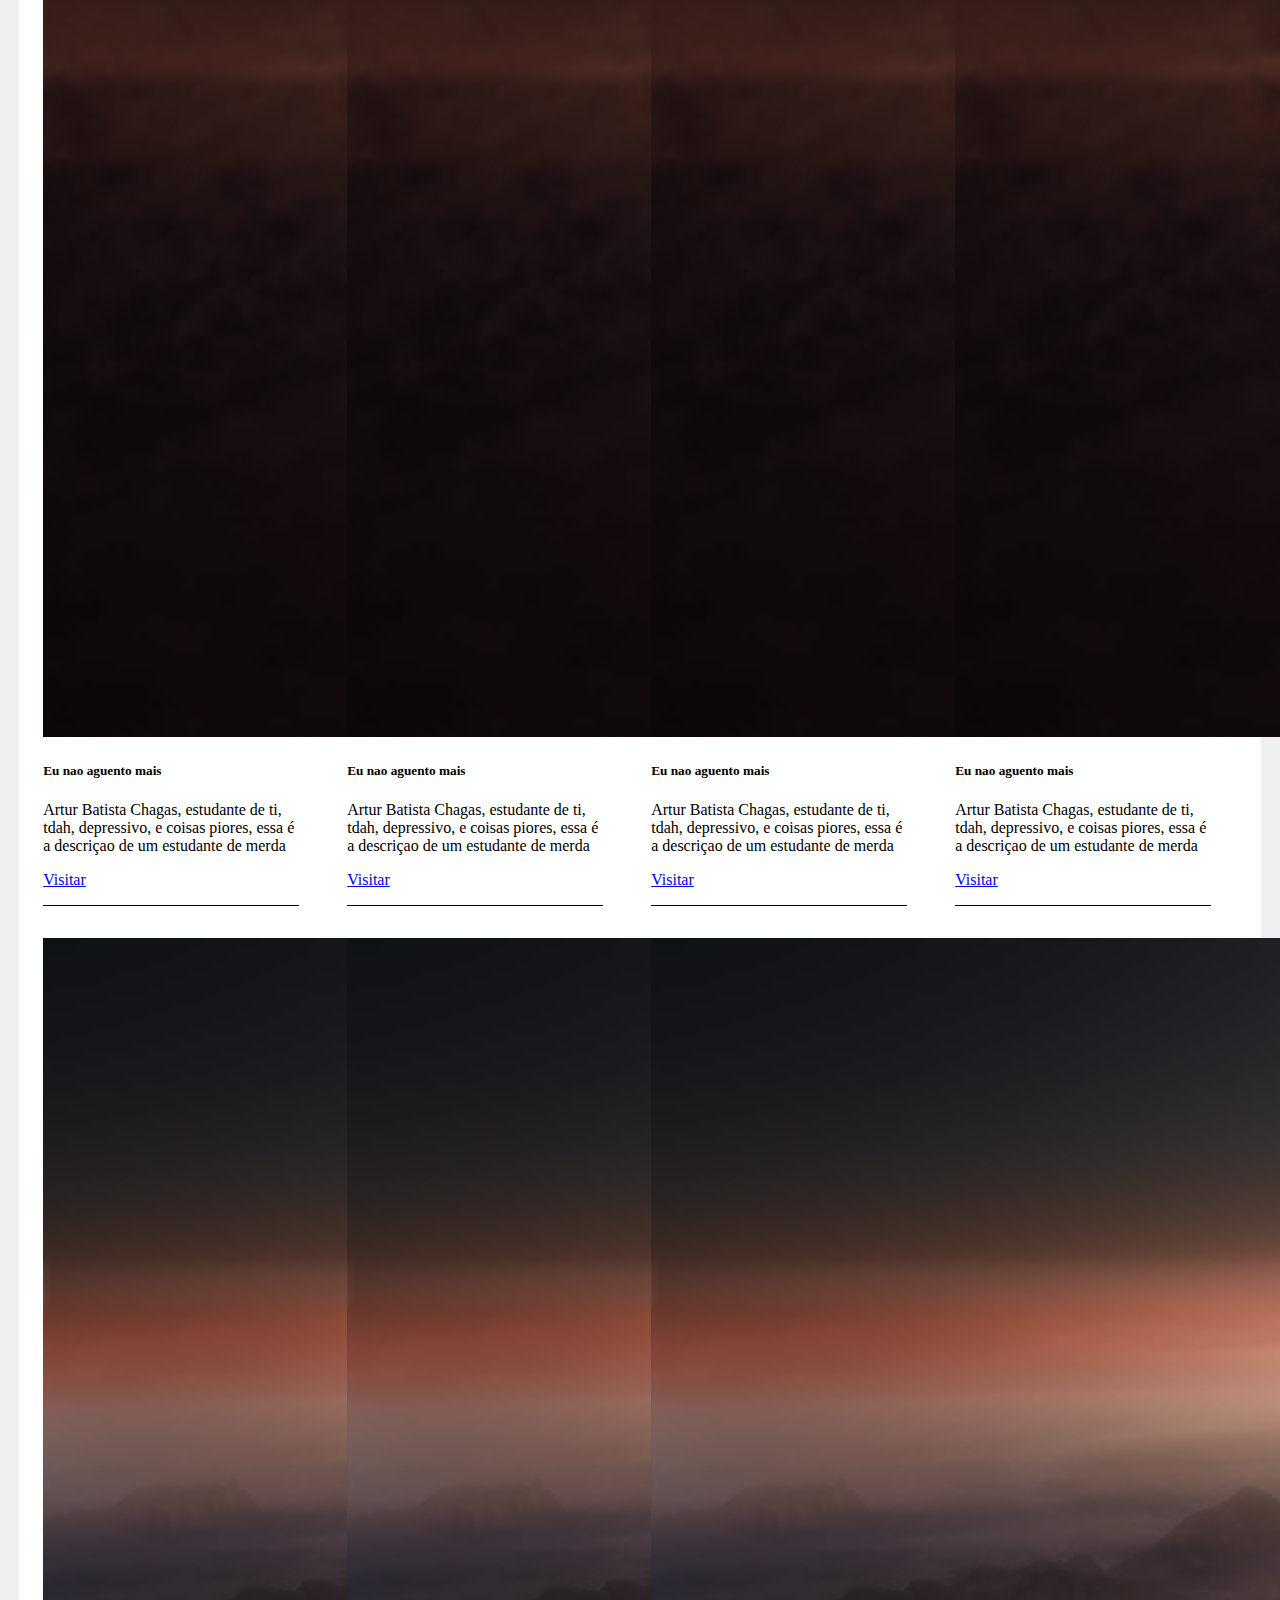
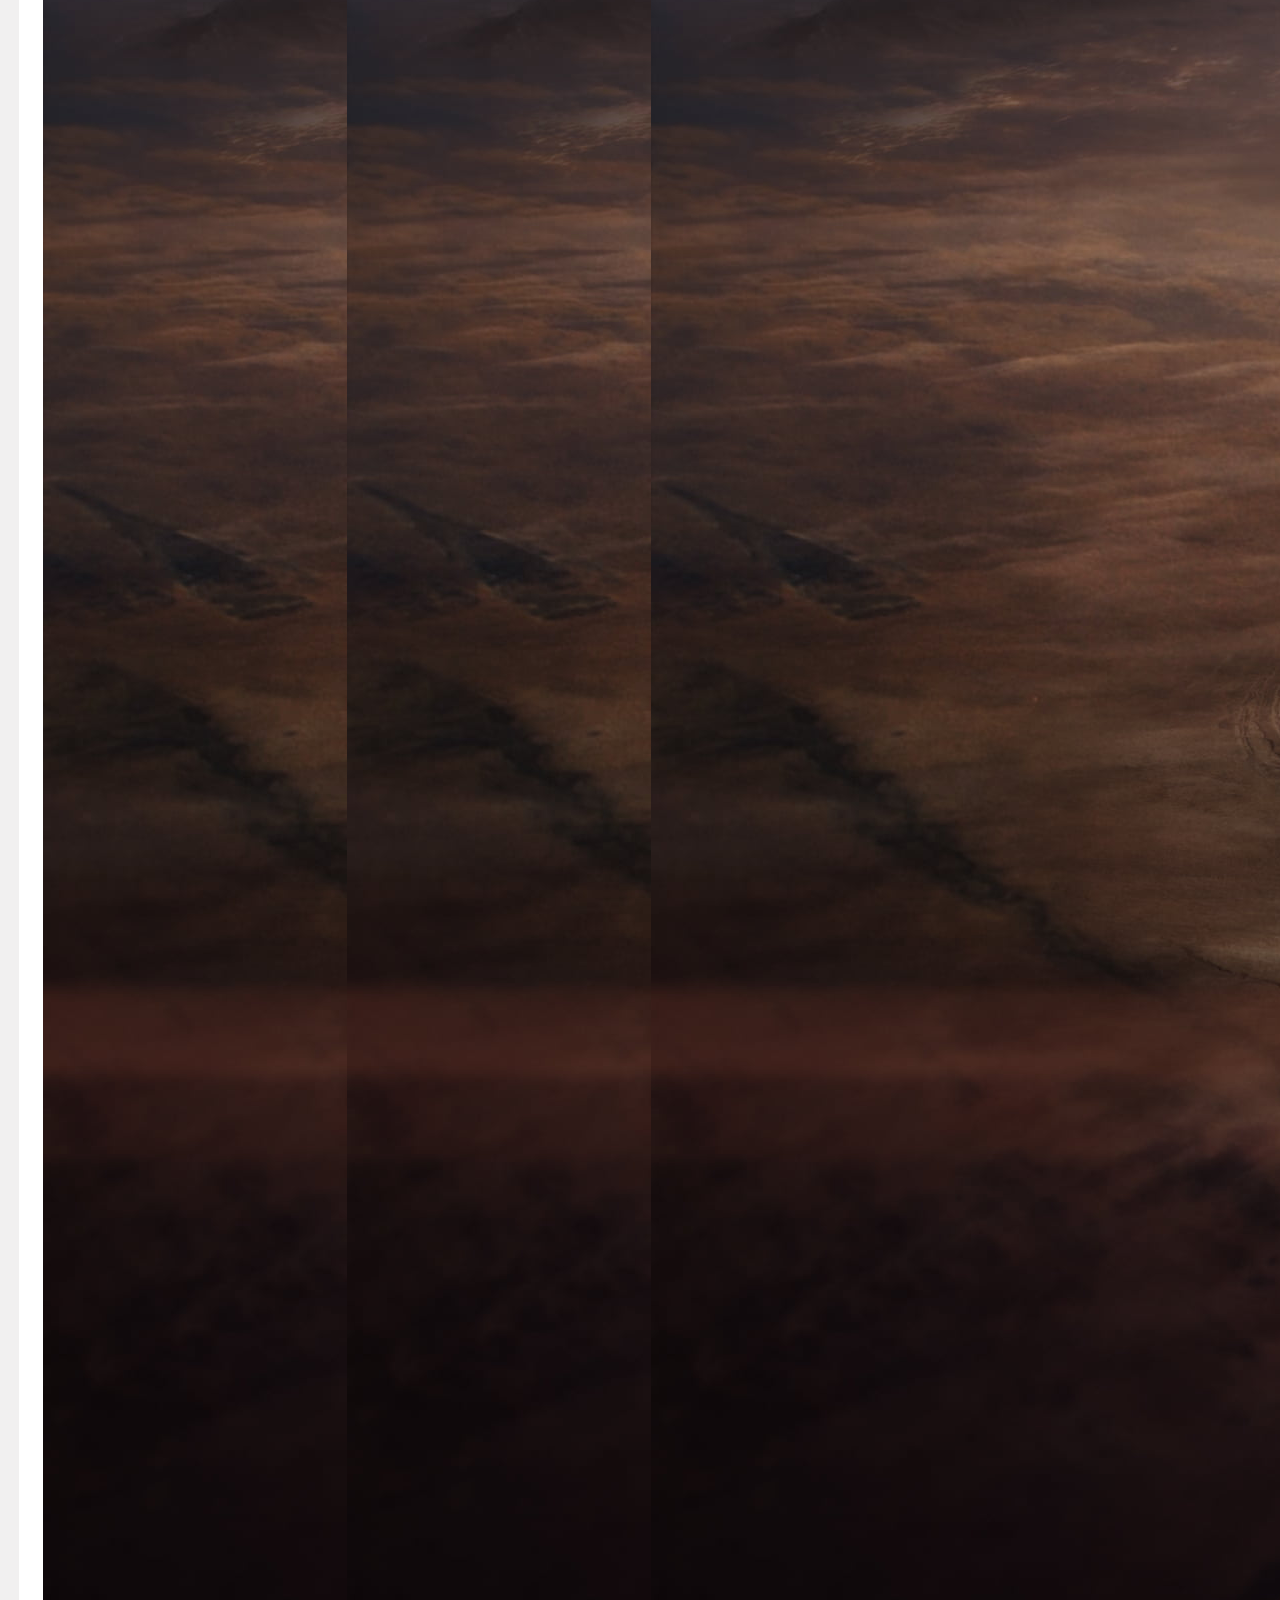
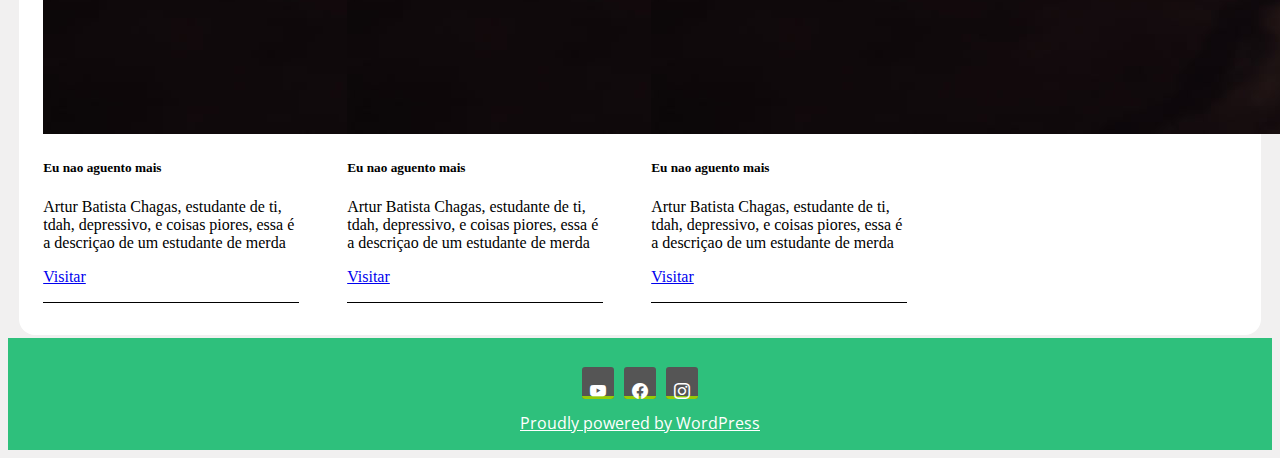
==== commit 70a83f60: "Tenrtando Deixar navbar mais responsiva" ====
--- a/home.html
+++ b/home.html
@@ -17,25 +17,25 @@
   <link rel="stylesheet" href="./css/pesquisa.css" />
   <link rel="stylesheet" href="./css/noticias.css" />
   <link rel="stylesheet" href="./css/navegacao.css">
-  <link rel="stylesheet" href="./css/btn_social.css">
+  <link rel="stylesheet" href="./css/rodape.css">
   <title>Home</title>
 </head>
 
 <body>
   <header>
-    <div class="container cabecalho">
+    <div class=" cabecalho">
       <nav class="btn_social nav  redes">
-        <ul>
+        <ul >
           <li><a href="#" target="_blank" title="facebook"><i class=" bi bi-youtube"></i></a></li>
           <li><a href="#" target="_blank" title="instagram"><i class="bi bi-facebook"></i></a></li>
           <li><a href="#" target="_blank" title="youtube"><i class="bi bi-instagram"></i></a></li>
         </ul>
       </nav>
-      <div class="row linha-cabecalho justify-content-center">
-        <img class="logo" src="./img/nome_verde_maior.png" alt="" />
-      </div>
-
-      <div class="row linha-pesquisa justify-content-center">
+      <div class="nav linha-logo justify-content-center">
+        <img class="logo" src="./img/logo2.png" alt="" />
+      </div>
+
+      <div class="nav linha-pesquisa justify-content-center">
         <div class="pesquisa ">
           <input type="text" placeholder="buscar" />
           <a href=""> <i class="bi bi-search"></i></span></a>
@@ -44,26 +44,19 @@
       </div>
     </div>
     <div class=" navegacao">
-      <nav class="navbar fixed-bottom navbar-expand-lg navbar-light bg-light">
-        <div class="container navegacao_margem">
-        <ul class="navbar-nav lista-brand mr-auto ul">
-          <li class="nav-item active">
+      <nav class="navbar  fixed-bottom navbar-expand-lg navbar-light bg-light">
+        <div class=" container  navbar-flex ">
           <a class="navbar-brand links-navegacao" href="#">Inicio</a>
-        </li>
-        <li class="nav-item">
           <a class="navbar-brand links-navegacao" href="#">Programaçao</a>
-        </li>
-        <li class="nav-item">
           <a class="navbar-brand links-navegacao" href="#">Jornalismo</a>
-        </li>
-      </ul>
+   
         <button class="navbar-toggler" type="button" data-toggle="collapse" data-target="#conteudoNavbarSuportado"
           aria-controls="conteudoNavbarSuportado" aria-expanded="false" aria-label="Alterna navegação">
           <span class="navbar-toggler-icon"></span>
         </button>
 
-        <div class="collapse navbar-collapse" id="conteudoNavbarSuportado">
-          <ul class="navbar-nav lista-collapse mr-auto">
+        <div class="collapse navbar-escondido navbar-collapse" id="conteudoNavbarSuportado">
+          <ul class=" navbar-nav lista-collapse mr-auto">
             <li class="nav-item active">
               <a class="nav-link links-navegacao " href="#">Esporte</a>
             </li>
@@ -80,7 +73,7 @@
               <a class="nav-link links-navegacao" href="#">Economia</a>
             </li>
             <li class="nav-item">
-              <a class="nav-link  links-navegacao" href="#">Quem Somos ?</a>
+              <a class="nav-link  links-navegacao" href="#">Quem Somos?</a>
             </li>
           </ul>
         </div>
@@ -91,7 +84,7 @@
     </div>
   </header>
   <main>
-    <div class="container">
+    <div class="container-fluid">
       <div class="carrosel-noticias">
         <h1>Principais Notícias</h1>
         <div id="carouselExampleIndicators" class="carousel slide" data-ride="carousel">
@@ -126,72 +119,105 @@
         </div>
       </div>
       <div class="ultimas-noticias">
-        <div class="row justify-content-center ">
+        <div class="titulo-cards">
           <h2> Ultimas Notícias</h2>
         </div>
-        <div class="row noticia justify-content-center">
-          <div class="cards">
-            <div class="card" style="width: 20rem">
-              <img class="card-img-top" src="./img/star wars.jpg" alt="Imagem de capa do card" />
-              <div class="card-body">
-                <h5 class="card-title">Eu nao aguento mais</h5>
-                <p class="card-text">
-                  Artur Batista Chagas, estudante de ti, tdah, depressivo, e
-                  coisas piores, essa é a descriçao de um estudante de merda
-                </p>
-                <a href="#" class="btn btn-primary">Visitar</a>
-              </div>
-            </div>
-          </div>
-        </div>
-        <div class="row noticia justify-content-center">
-          <div class="cards">
-            <div class="card" style="width: 20rem">
-              <img class="card-img-top" src="./img/star wars.jpg" alt="Imagem de capa do card" />
-              <div class="card-body">
-                <h5 class="card-title">Eu nao aguento mais</h5>
-                <p class="card-text">
-                  Artur Batista Chagas, estudante de ti, tdah, depressivo, e
-                  coisas piores, essa é a descriçao de um estudante de merda
-                </p>
-                <a href="#" class="btn btn-primary">Visitar</a>
-              </div>
-            </div>
-          </div>
-        </div>
-        <div class="row noticia justify-content-center">
-          <div class="cards">
-            <div class="card" style="width: 20rem">
-              <img class="card-img-top" src="./img/star wars.jpg" alt="Imagem de capa do card" />
-              <div class="card-body">
-                <h5 class="card-title">Eu nao aguento mais</h5>
-                <p class="card-text">
-                  Artur Batista Chagas, estudante de ti, tdah, depressivo, e
-                  coisas piores, essa é a descriçao de um estudante de merda
-                </p>
-                <a href="#" class="btn btn-primary">Visitar</a>
-              </div>
-            </div>
-          </div>
-        </div>
-        <div class="row noticia justify-content-center">
-          <div class="cards">
-            <div class="card" style="width: 20rem">
-              <img class="card-img-top" src="./img/star wars.jpg" alt="Imagem de capa do card" />
-              <div class="card-body">
-                <h5 class="card-title">Eu nao aguento mais</h5>
-                <p class="card-text">
-                  Artur Batista Chagas, estudante de ti, tdah, depressivo, e
-                  coisas piores, essa é a descriçao de um estudante de merda
-                </p>
-                <a href="#" class="btn btn-primary">Visitar</a>
-              </div>
-            </div>
-          </div>
-        </div>
-        <div class="row noticia justify-content-center">
-          <div class="cards">
-            <div class="card" style="width: 20rem">
+      <div class="cards-noticias">
+        <div class=" noticia justify-content-center">
+          <div class="cards">
+            <div class="card" style="width: 16rem">
+              <img class="card-img-top" src="./img/star wars.jpg" alt="Imagem de capa do card" />
+              <div class="card-body">
+                <h5 class="card-title">Eu nao aguento mais</h5>
+                <p class="card-text">
+                  Artur Batista Chagas, estudante de ti, tdah, depressivo, e
+                  coisas piores, essa é a descriçao de um estudante de merda
+                </p>
+                <a href="#" class="btn btn-primary">Visitar</a>
+              </div>
+            </div>
+          </div>
+        </div>
+        <div class=" noticia justify-content-center">
+          <div class="cards">
+            <div class="card" style="width: 16rem">
+              <img class="card-img-top" src="./img/star wars.jpg" alt="Imagem de capa do card" />
+              <div class="card-body">
+                <h5 class="card-title">Eu nao aguento mais</h5>
+                <p class="card-text">
+                  Artur Batista Chagas, estudante de ti, tdah, depressivo, e
+                  coisas piores, essa é a descriçao de um estudante de merda
+                </p>
+                <a href="#" class="btn btn-primary">Visitar</a>
+              </div>
+            </div>
+          </div>
+        </div>
+        <div class="noticia justify-content-center">
+          <div class="cards">
+            <div class="card" style="width: 16rem">
+              <img class="card-img-top" src="./img/star wars.jpg" alt="Imagem de capa do card" />
+              <div class="card-body">
+                <h5 class="card-title">Eu nao aguento mais</h5>
+                <p class="card-text">
+                  Artur Batista Chagas, estudante de ti, tdah, depressivo, e
+                  coisas piores, essa é a descriçao de um estudante de merda
+                </p>
+                <a href="#" class="btn btn-primary">Visitar</a>
+              </div>
+            </div>
+          </div>
+        </div>
+        <div class="noticia justify-content-center">
+          <div class="cards">
+            <div class="card" style="width: 16rem">
+              <img class="card-img-top" src="./img/star wars.jpg" alt="Imagem de capa do card" />
+              <div class="card-body">
+                <h5 class="card-title">Eu nao aguento mais</h5>
+                <p class="card-text">
+                  Artur Batista Chagas, estudante de ti, tdah, depressivo, e
+                  coisas piores, essa é a descriçao de um estudante de merda
+                </p>
+                <a href="#" class="btn btn-primary">Visitar</a>
+              </div>
+            </div>
+          </div>
+        </div>
+        <div class="noticia justify-content-center">
+          <div class="cards">
+            <div class="card" style="width: 16rem">
+              <img class="card-img-top" src="./img/star wars.jpg" alt="Imagem de capa do card" />
+              <div class="card-body">
+                <h5 class="card-title">Eu nao aguento mais</h5>
+                <p class="card-text">
+                  Artur Batista Chagas, estudante de ti, tdah, depressivo, e
+                  coisas piores, essa é a descriçao de um estudante de merda
+
+                </p>
+                <a href="#" class="btn btn-primary">Visitar</a>
+              </div>
+            </div>
+          </div>
+        </div>
+        <div class="noticia justify-content-center">
+          <div class="cards">
+            <div class="card" style="width: 16rem">
+              <img class="card-img-top" src="./img/star wars.jpg" alt="Imagem de capa do card" />
+              <div class="card-body">
+                <h5 class="card-title">Eu nao aguento mais</h5>
+                <p class="card-text">
+                  Artur Batista Chagas, estudante de ti, tdah, depressivo, e
+                  coisas piores, essa é a descriçao de um estudante de merda
+
+                </p>
+                <a href="#" class="btn btn-primary">Visitar</a>
+              </div>
+            </div>
+          </div>
+        </div>
+        <div class="noticia justify-content-center">
+          <div class="cards">
+            <div class="card" style="width: 16rem">
               <img class="card-img-top" src="./img/star wars.jpg" alt="Imagem de capa do card" />
               <div class="card-body">
                 <h5 class="card-title">Eu nao aguento mais</h5>
@@ -209,6 +235,20 @@
     </div>
   </main>
   <footer>
+    <div class="rodape">
+      <nav class="btn_social nav  redes">
+        <ul >
+          <li><a href="#" target="_blank" title="facebook"><i class=" bi bi-youtube"></i></a></li>
+          <li><a href="#" target="_blank" title="instagram"><i class="bi bi-facebook"></i></a></li>
+          <li><a href="#" target="_blank" title="youtube"><i class="bi bi-instagram"></i></a></li>
+        </ul>
+      </nav>
+      <a href="#" target="_blank" title="WordPress">Proudly powered by WordPress</a>
+    </div>
+    
+      <a href="https://api.whatsapp.com/send?phone=55{DDDNÚMERO}" class="whats-button" aria-label="Botão para contato no WhatsApp"><i class="bi whats-icon bi-whatsapp"></i></a>
+    
+  </footer>
 
     <script src="https://code.jquery.com/jquery-3.3.1.slim.min.js"
       integrity="sha384-q8i/X+965DzO0rT7abK41JStQIAqVgRVzpbzo5smXKp4YfRvH+8abtTE1Pi6jizo"
--- a/css/base.css
+++ b/css/base.css
@@ -1,6 +1,101 @@
 body{
     background-color: #e9e8e8a2;
 }
-.container {
-    padding: 0.5rem;
+.btn_social { 
+	
+	margin:auto; 
+}
+
+.btn_social ul  { 
+
+	width:auto; 
+	margin:auto; 
+	float:left; 
+	display:block; 
+}
+
+.btn_social ul li  { 
+
+	position:relative; 
+	background:#555555; 
+	list-style:none; 
+	float:left; 
+	margin:0.3rem; 
+	z-index:1; 
+	overflow:hidden; 
+	border-radius:3px; 
+	font-size:1rem; 
+	text-align:center; 
+}
+
+.btn_social ul li a  { 
+
+	width:2rem; 
+	height:2rem; 
+	line-height:3rem; 
+	display:block; 
+	text-decoration:none; 
+	color:#fff; 
+	transition:.4s;
+
+}
+.btn_social ul{
+	margin: auto;
+	padding: 0;
+}
+
+.btn_social ul li::before { 
+
+	transition:0.4s; 
+	position:absolute; 
+	content:''; 
+	width:100%; 
+	height:100%; 
+	top:90%; 
+	left:0; 
+	background:#96ca07; 
+	z-index:-1; 
+	transform: scale(1); 
+	transition:.4s; 
+}
+
+.btn_social ul li:hover::before { transition:0.4s; top:0%; }
+.btn_social ul li a:hover       { color:#555555; }
+.container-fluid {
+    padding: 0.2rem;
+}
+
+.whats-button{
+    position: fixed;
+    cursor: pointer;
+    width: 3rem;
+    
+    bottom: 3rem;
+    left: 0.5rem;
+    transition: 1s;
+    background-color: var(--background-color);
+    border-radius: 50px;
+    animation: pulse 3s infinite;
+    -webkit-animation: pulse 3s infinite;
+    -moz-animation: pulse 3s infinite;
+    -o-animation: pulse 3s infinite;
+    z-index: 99999
+}
+.whats-icon{
+    font-size: 2rem;
+    color: green;
+}
+.whats-icon:hover {
+    color: #96ca07;
+}
+
+
+@media screen and (min-width:1024px){
+    .container {
+        padding: 0;
+		margin: 1px;
+            }
+	.whats-button{
+		bottom: 2rem;
+	}
 }--- a/css/header.css
+++ b/css/header.css
@@ -1,14 +1,20 @@
 .cabecalho {
-    background-color: #f0f1f1;
+    background-color: rgb(46, 192, 124);
+    margin-bottom: 1rem;
+     
+}
+.redes {
+    padding: 0.5rem;
 }
 .logo {
     margin:0.5rem 0.5rem 0.5rem 2rem;
-    width: 12rem;
+    width: 10rem;
+}
+.linha-pesquisa {
+    padding: 0.5rem;
 }
 
 .pesquisa {
-    
-    
     background: #fff;
     height: 2rem;
     border-radius: 2rem;
@@ -28,7 +34,7 @@
     animation: hoverShake 0.15s linear 3;
 }
 .pesquisa:hover > input{
-    width: 14rem;
+    width: 12rem;
 }
 
 .pesquisa input{
@@ -52,33 +58,75 @@
     padding: 0 0.2rem;
     font-size: 1rem;
     margin: 0;
-    border-right:0.1rem solid black;
+    font-family: 'Open Sans', sans-serif;
+    font-weight: 400;
     
 }
-.navbar .link-desativado {
-    display: none;
+.navbar-flex {
+    padding: 0.5rem 0.2rem;
+    display: flex;
 }
+.navbar-brand {
+   margin: auto;
+}
+
+
 .navbar span{
+    text-align: end;
     font-size: 1rem;
 }
 
-@media screen and (min-width: 1080px) {
-    .linha-cabecalho .col-8{
-        flex-direction: wrap;
-    }
+@media screen and (min-width: 1024px) {
+   
+   .cabecalho {
+        padding: 2rem 2rem;
+        display: flex;
+        flex-direction: row;
+        align-items: center;
+        justify-content: space-between;
+        margin: 0;
+   }
+   .redes {
+    flex-basis: auto;
+    flex-grow:0.1;
+   }
+   .cabecalho .redes ul{
+        margin: 0;
+   }
+   .linha-logo {
+    flex-grow: 22;
+   }
+   .linha-logo img{
+    margin: 0;
+   }
+   .navegacao {
+    margin: auto;
+   }
   .navegacao-margem {
    
-    padding: 0 4rem;
+    padding: 0 9rem;
   }
+  .navbar {
+    display: flex;
+    justify-content: center;
+    padding: 0;
+    
+  }
+   .navbar-flex {
+    padding: 0.5rem 0;
+    
+  }
+  
     .navbar a{
-        margin: 0 1rem;
-        padding: 0 1rem;
+        margin: 0 0.7rem;
+        padding: 0 0.4rem;
 
     }
     .navegacao .navbar {
         position: relative;
              
     }
+   
   
     .links-navegacao{
         font-size: 1rem;
--- a/css/noticias.css
+++ b/css/noticias.css
@@ -1,9 +1,11 @@
 .carrosel-noticias {
-    padding: 0.5rem;
+    padding: 2rem 0;
     background-color: white;
     margin-bottom: 1rem;
+    
 }
 .carrosel-noticias h1{
+    
     text-align: center;
     font-size: 1.75rem;
     margin-bottom: 1rem;
@@ -22,8 +24,12 @@
     font-family: "Montserrat", sans-serif;
     font-size: 1.5rem;
     font-weight: 600;
+    text-align: center;
 }
 .noticia {  
+    display: flex;
+    flex-direction: column;
+    align-items: center;
     margin-bottom: 1rem;
     
 }
@@ -31,3 +37,27 @@
     padding-bottom: 1rem;
     border-bottom: 0.1rem solid black;
 }
+@media screen and (min-width:1024px) {
+    .cards-noticias {
+        display: flex;
+        justify-content: center;
+        flex-wrap: wrap; 
+        justify-content: flex-start;
+        
+    }
+    .noticia {
+        display: flex;
+        flex-direction: row;
+        flex-wrap: wrap;
+        margin: 1rem 1.5rem;
+    }
+    .titulo-cards {
+       padding: 0.5rem;
+    }
+    .titulo-cards h2 {
+        text-align: start;
+        padding-bottom: 0.3rem;
+        border-bottom: 2px solid green; 
+        width: 14rem;
+    }
+}--- a/css/rodape.css
+++ b/css/rodape.css
@@ -0,0 +1,19 @@
+.rodape {
+    display: flex;
+    flex-direction: column;
+    padding: 1rem;
+    background-color:rgb(46, 192, 124);
+    padding-bottom: 3,1875rem;
+}
+.rodape a{
+    color: white;
+    text-align: center;
+    font-family: 'Open Sans', sans-serif; 
+    font-weight: 400;
+
+}
+@media screen and (min-width:1024px) {
+    .rodape{
+        padding: 1rem;
+    }
+}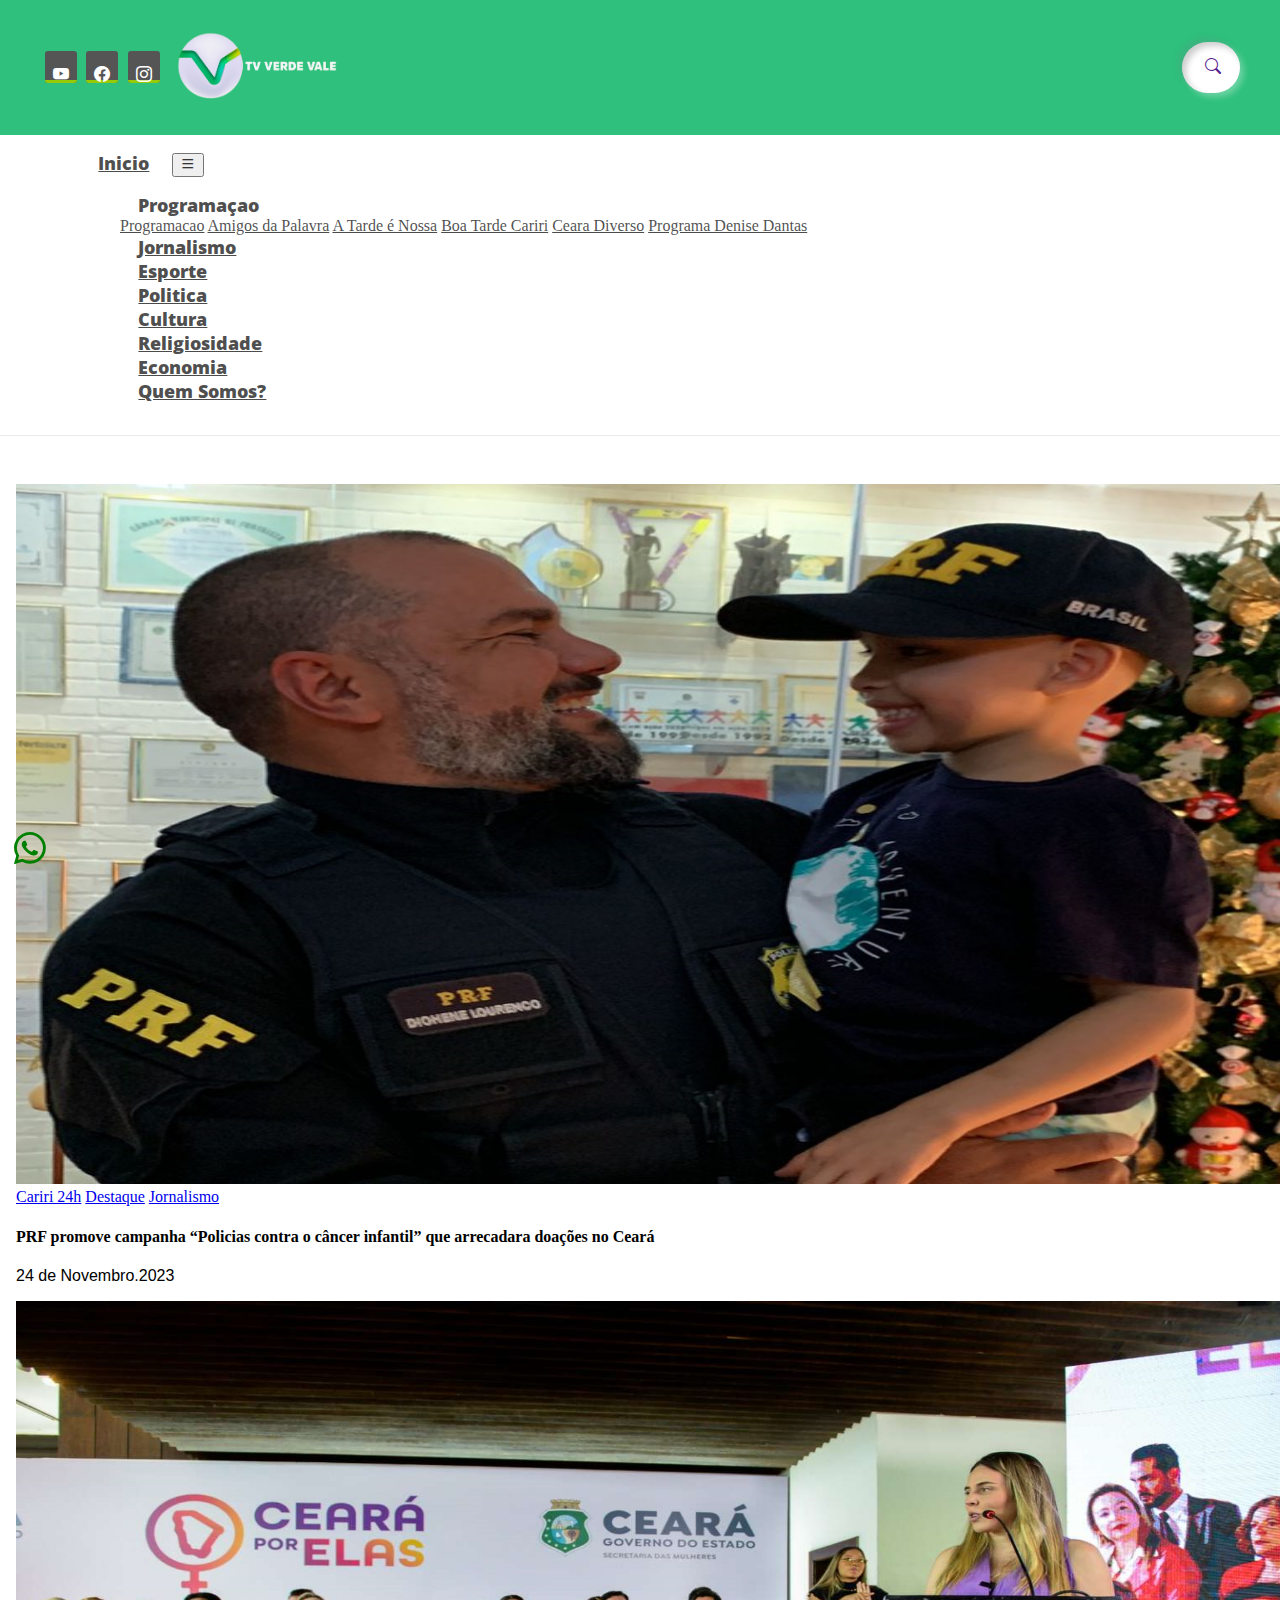
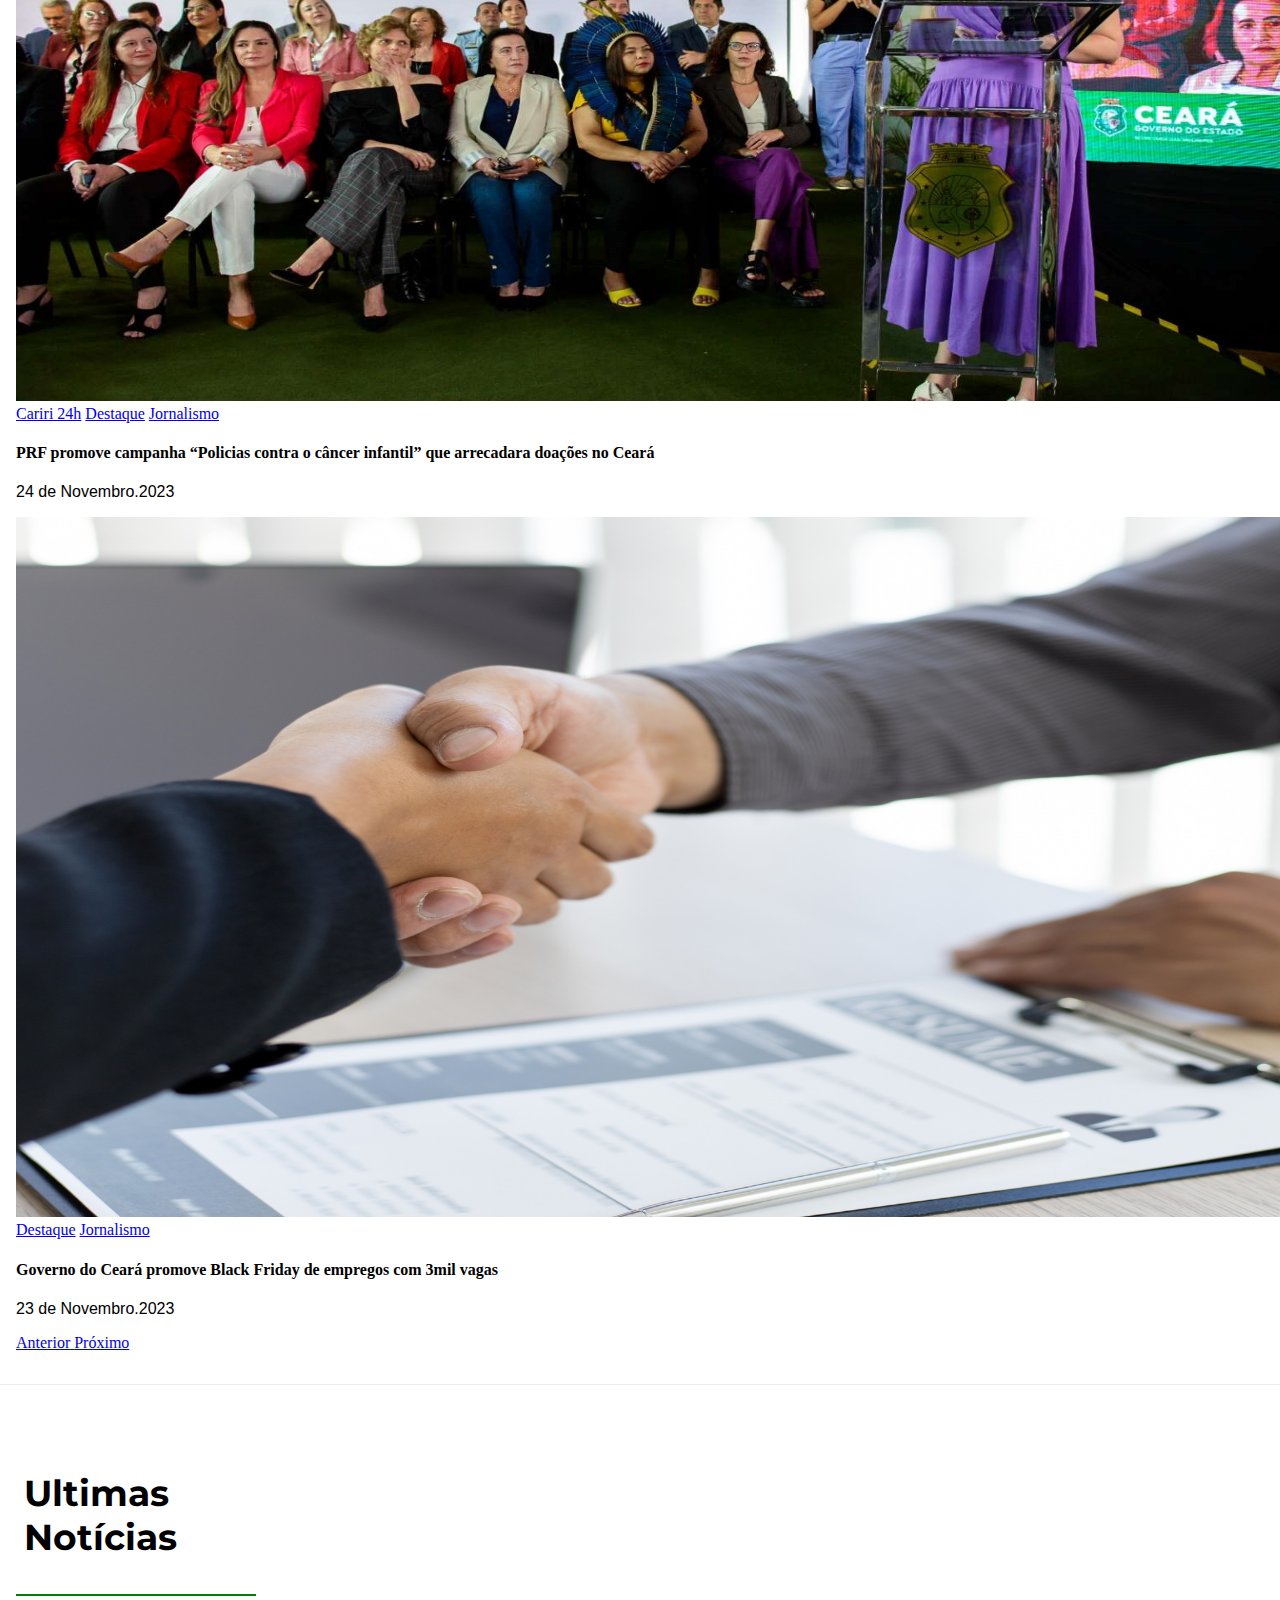
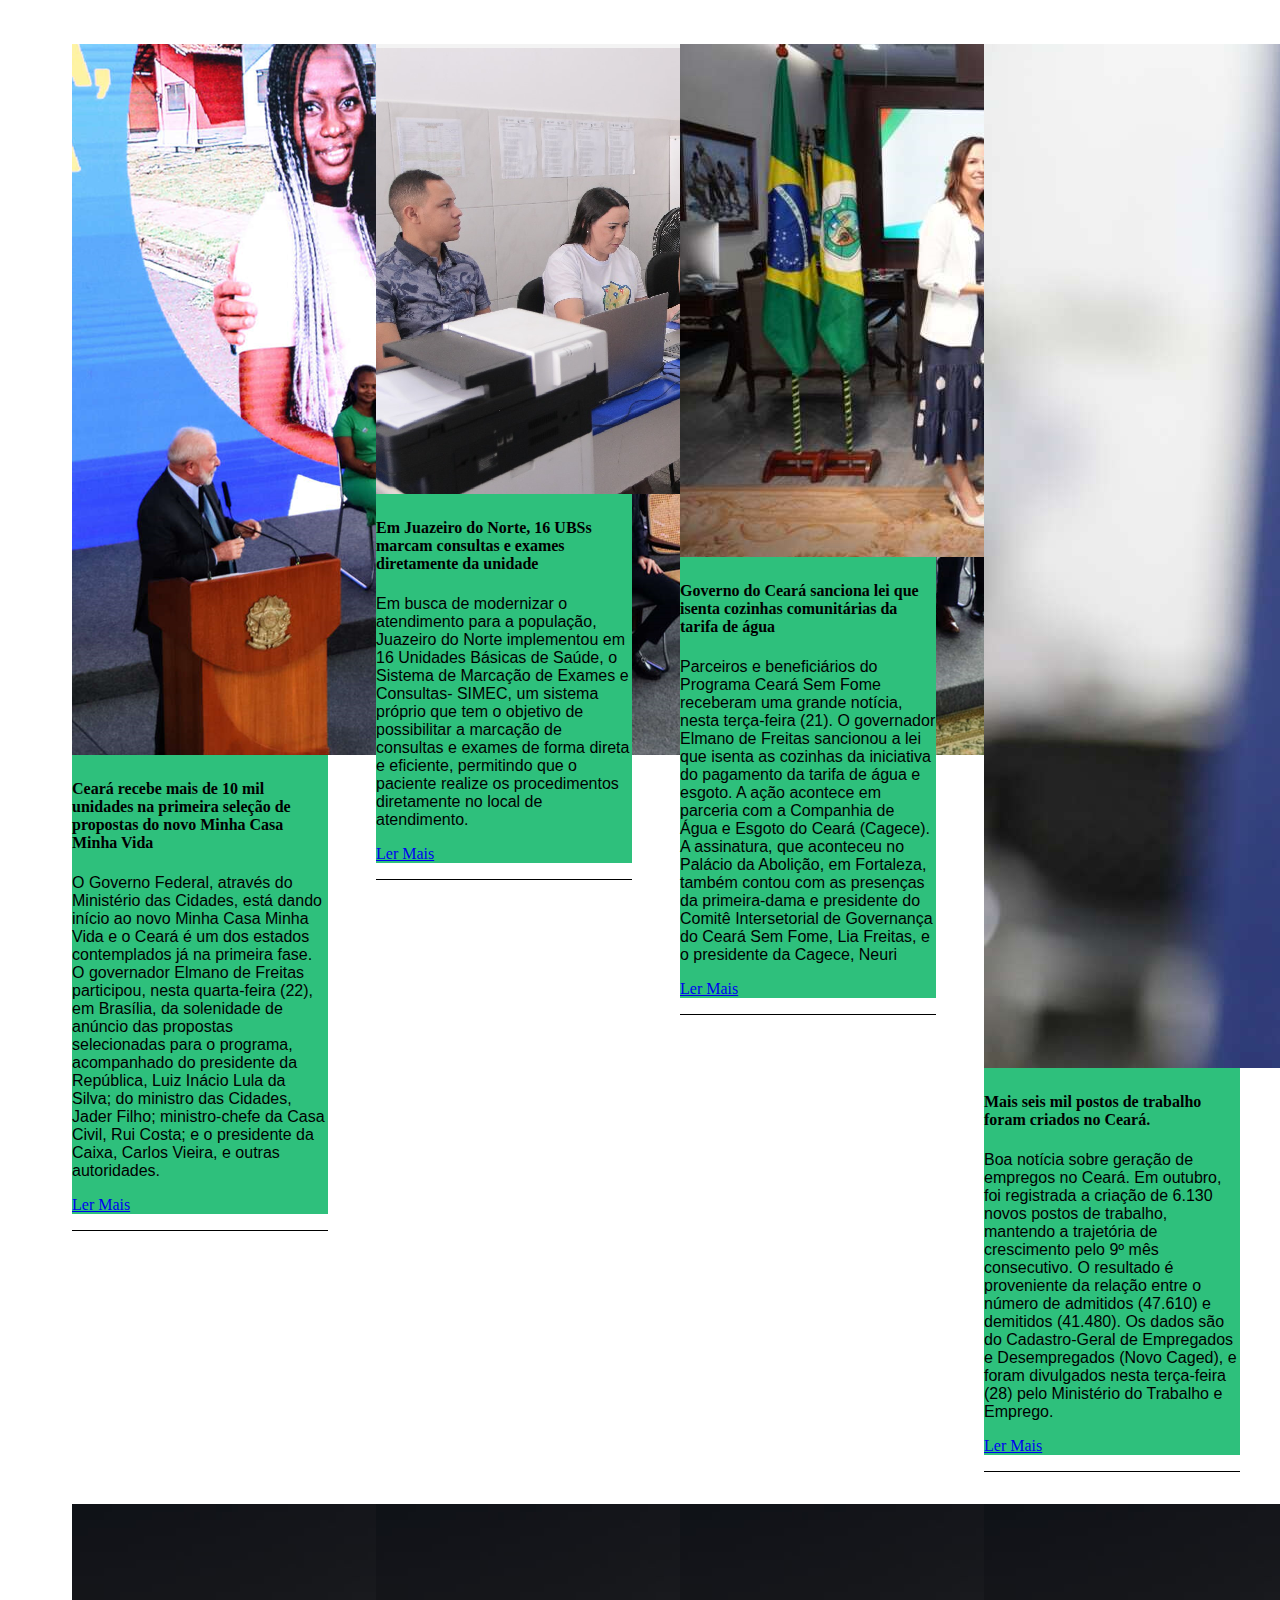
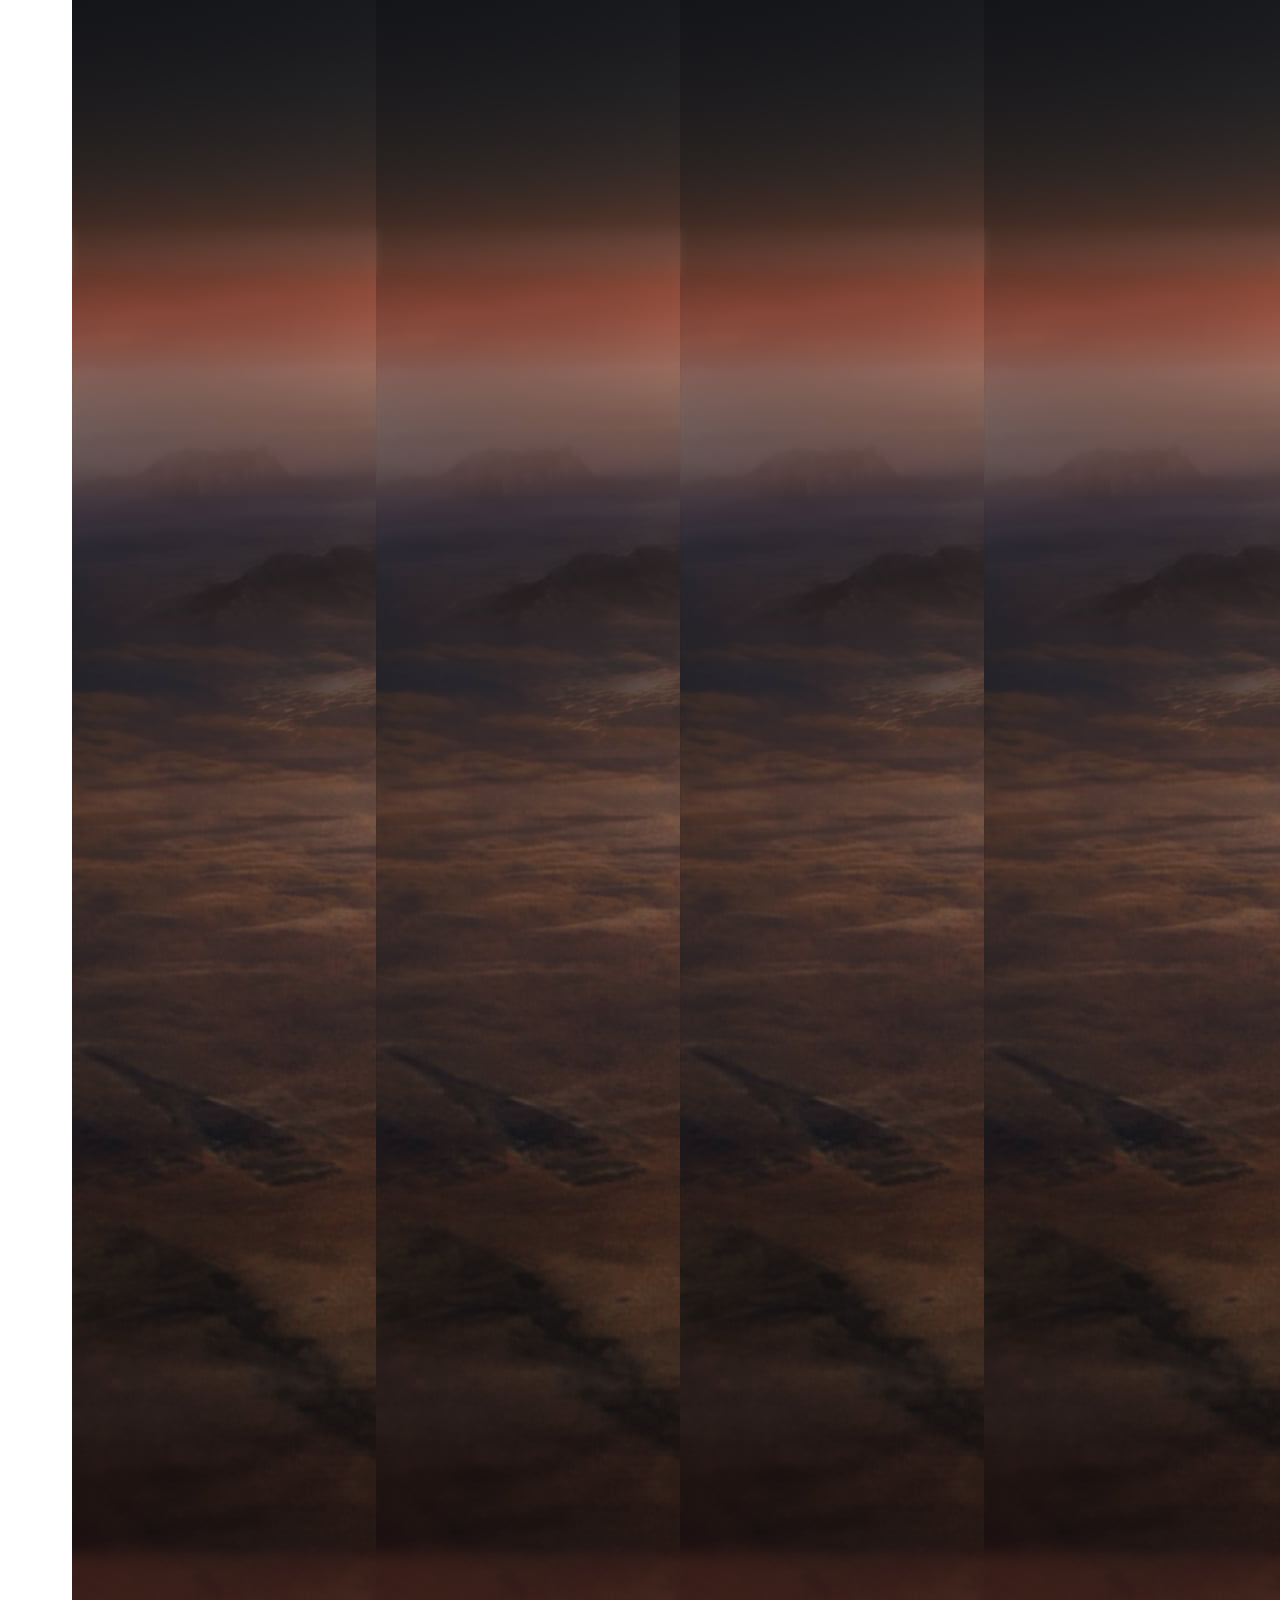
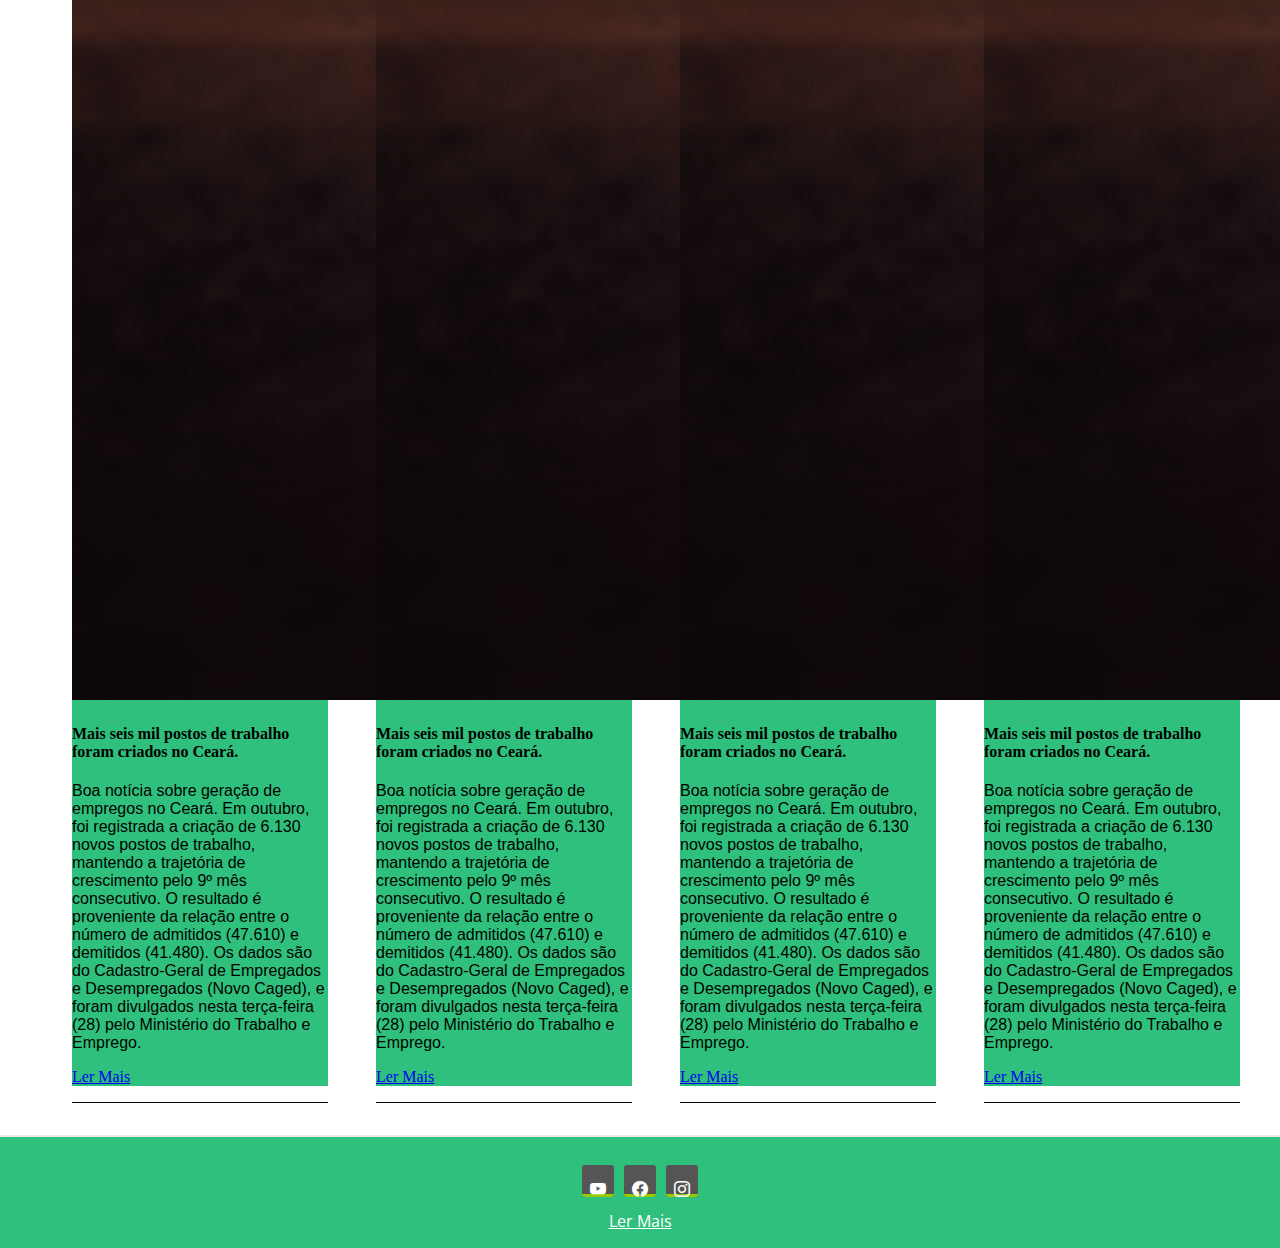
==== commit 0c8f3a50: "Acabou PORRA" ====
--- a/home.html
+++ b/home.html
@@ -16,8 +16,8 @@
   <link rel="stylesheet" href="./css/header.css" />
   <link rel="stylesheet" href="./css/pesquisa.css" />
   <link rel="stylesheet" href="./css/noticias.css" />
-  <link rel="stylesheet" href="./css/navegacao.css">
   <link rel="stylesheet" href="./css/rodape.css">
+  
   <title>Home</title>
 </head>
 
@@ -26,93 +26,120 @@
     <div class=" cabecalho">
       <nav class="btn_social nav  redes">
         <ul >
-          <li><a href="#" target="_blank" title="facebook"><i class=" bi bi-youtube"></i></a></li>
-          <li><a href="#" target="_blank" title="instagram"><i class="bi bi-facebook"></i></a></li>
-          <li><a href="#" target="_blank" title="youtube"><i class="bi bi-instagram"></i></a></li>
+          <li><a href="#" target="_blank" title="facebook" alt="logo do youtube"><i class=" bi bi-youtube"></i></a></li>
+          <li><a href="#" target="_blank" title="instagram" alt="logo do facebook"><i class="bi bi-facebook"></i></a></li>
+          <li><a href="#" target="_blank" title="youtube" alt="logo do insta"><i class="bi bi-instagram"></i></a></li>
         </ul>
       </nav>
       <div class="nav linha-logo justify-content-center">
-        <img class="logo" src="./img/logo2.png" alt="" />
+        <img class="logo" src="./img/logo2.png" alt="logo tv verdes vales" />
       </div>
 
       <div class="nav linha-pesquisa justify-content-center">
         <div class="pesquisa ">
           <input type="text" placeholder="buscar" />
-          <a href=""> <i class="bi bi-search"></i></span></a>
+          <a href=""><i class="bi bi-search"></i></span></a>
           
         </div>
       </div>
     </div>
-    <div class=" navegacao">
-      <nav class="navbar  fixed-bottom navbar-expand-lg navbar-light bg-light">
-        <div class=" container  navbar-flex ">
-          <a class="navbar-brand links-navegacao" href="#">Inicio</a>
-          <a class="navbar-brand links-navegacao" href="#">Programaçao</a>
-          <a class="navbar-brand links-navegacao" href="#">Jornalismo</a>
+    <div class="navegacao w-100">
    
-        <button class="navbar-toggler" type="button" data-toggle="collapse" data-target="#conteudoNavbarSuportado"
+      <nav class="navbar w-100 navbar-expand-lg  ">
+       
+          <a class="navbar-brand links-navegacao" href="./home.html">Inicio</a>
+      
+        <button class="navbar-toggler " type="button" data-toggle="collapse" data-target="#conteudoNavbarSuportado"
           aria-controls="conteudoNavbarSuportado" aria-expanded="false" aria-label="Alterna navegação">
-          <span class="navbar-toggler-icon"></span>
+          <span><i class="bi bi-list"></i></span>
         </button>
-
-        <div class="collapse navbar-escondido navbar-collapse" id="conteudoNavbarSuportado">
+        <div class="collapse navbar-collapse" id="conteudoNavbarSuportado">
           <ul class=" navbar-nav lista-collapse mr-auto">
-            <li class="nav-item active">
-              <a class="nav-link links-navegacao " href="#">Esporte</a>
-            </li>
-            <li class="nav-item">
+            <li class="nav-item dropdown">  
+              <a class=" nav-link dropdown-toggle links-navegacao "  id="navDropdown" role="button" data-toggle="dropdown" aria-haspopup="true" aria-expanded="false">Programaçao</a>
+              <div class="dropdown-menu" aria-labelledby="navbarDropdown">
+                <a class="dropdown-item" href="./programação.html">Programacao</a>
+                <a class="dropdown-item" href="#">Amigos da Palavra</a>
+                <a class="dropdown-item" href="#">A Tarde é Nossa</a>
+                <a class="dropdown-item" href="#">Boa Tarde Cariri</a>
+                <a class="dropdown-item" href="#">Ceara Diverso</a>
+                <a class="dropdown-item" href="#">Programa Denise Dantas</a>
+              </div>
+            </li> 
+            <li class="nav-item active">
+              <a class="nav-link links-navegacao" href="">Jornalismo</a>
+            </li>
+            <li class="nav-item active">
+              <a class="nav-link links-navegacao " href="./esportes.html">Esporte</a>
+            </li>
+            <li class="nav-item active">
               <a class="nav-link links-navegacao" href="#">Politica</a>
             </li>
-            <li class="nav-item">
-              <a class="nav-link disabled links-navegacao" href="#">Cultura</a>
+            <li class="nav-item active">
+              <a class="nav-link  links-navegacao" href="#">Cultura</a>
             </li>
             <li class="nav-item active">
               <a class="nav-link links-navegacao" href="#">Religiosidade</a>
             </li>
-            <li class="nav-item">
+            <li class="nav-item active">
               <a class="nav-link links-navegacao" href="#">Economia</a>
             </li>
-            <li class="nav-item">
-              <a class="nav-link  links-navegacao" href="#">Quem Somos?</a>
+            <li class="nav-item active">
+              <a class="nav-link  links-navegacao" href="./quem_somos.html">Quem Somos?</a>
             </li>
           </ul>
         </div>
-        </div>
-
       </nav>
-      </nav>
+      
     </div>
   </header>
   <main>
-    <div class="container-fluid">
-      <div class="carrosel-noticias">
-        <h1>Principais Notícias</h1>
-        <div id="carouselExampleIndicators" class="carousel slide" data-ride="carousel">
+      <div class="carrosel-noticias w-100">
+      
+        <div id="carouselExampleIndicators" class="carousel slide w-100" data-ride="carousel">
           <ol class="carousel-indicators">
             <li data-target="#carouselExampleIndicators" data-slide-to="0" class="active"></li>
             <li data-target="#carouselExampleIndicators" data-slide-to="1"></li>
             <li data-target="#carouselExampleIndicators" data-slide-to="2"></li>
           </ol>
           <div class="carousel-inner">
-            <div class="carousel-item active">
-              <img class="d-block w-100" src="./img/star wars.jpg" alt="Primeiro Slide" />
+            <div class="carousel-item w-100 active">
+              <img class="d-block slide-image" src="./img/Noticia1.png" alt="Policial segurando uma criança e sorrindo" />
               <div class="carousel-caption d-md-block">
-                <h5>Alguma coisa</h5>
-                <p>Qualquer coisa</p>
-              </div>
-            </div>
-            <div class="carousel-item">
-              <img class="d-block w-100" src="./img/vader.png" alt="Segundo Slide" />
-            </div>
-            <div class="carousel-item">
-              <img class="d-block w-100" src="./img/1338867.png" alt="Terceiro Slide" />
-            </div>
-          </div>
-          <a class="carousel-control-prev" href="#carouselExampleIndicators" role="button" data-slide="prev">
+                <a href="#" class="btn btn-outline-success">Cariri 24h</a>
+                <a href="#" class="btn btn-outline-success">Destaque</a>
+                <a href="#" class="btn btn-outline-success">Jornalismo</a>
+                <h4>PRF promove campanha “Policias contra o câncer infantil” que arrecadara doações no Ceará</h4>
+                <p>24 de Novembro.2023</p>
+              </div>
+            </div>
+            <div class="carousel-item  ">
+              <img class="d-block " src="./img/Noticia2.png" alt="" />
+              <div class="carousel-caption d-md-block">
+                <a href="#" class="btn btn-outline-success">Cariri 24h</a>
+                <a href="#" class="btn btn-outline-success">Destaque</a>
+                <a href="#" class="btn btn-outline-success">Jornalismo</a>
+                <h4>PRF promove campanha “Policias contra o câncer infantil” que arrecadara doações no Ceará</h4>
+                <p>24 de Novembro.2023</p>
+              </div>
+            </div>
+            <div class="carousel-item ">
+              <img class="d-block " src="./img/Noticia3.png" alt="Aperto de mâos" />
+              <div class="carousel-caption d-md-block">
+                <a href="#" class="btn btn-outline-success">Destaque</a>
+                <a href="#" class="btn btn-outline-success">Jornalismo</a>
+                <h4>Governo do Ceará promove Black Friday de empregos com 3mil vagas</h4>
+                <p>23 de Novembro.2023</p>
+              </div>
+              
+            </div>
+            </div>
+          </div>
+          <a class="carousel-control-prev w-25" href="#carouselExampleIndicators" role="button" data-slide="prev">
             <span class="carousel-control-prev-icon" aria-hidden="true"></span>
             <span class="sr-only">Anterior</span>
           </a>
-          <a class="carousel-control-next" href="#carouselExampleIndicators" role="button" data-slide="next">
+          <a class="carousel-control-next w-25" href="#carouselExampleIndicators" role="button" data-slide="next">
             <span class="carousel-control-next-icon" aria-hidden="true"></span>
             <span class="sr-only">Próximo</span>
           </a>
@@ -122,33 +149,87 @@
         <div class="titulo-cards">
           <h2> Ultimas Notícias</h2>
         </div>
-      <div class="cards-noticias">
+      <div class="cards-noticias ">
         <div class=" noticia justify-content-center">
           <div class="cards">
             <div class="card" style="width: 16rem">
+              <img class="card-img-top" src="./img/Noticia4.png" alt="Imagem de capa do card" />
+              <div class="card-body">
+                <h4 class="card-title">Ceará recebe mais de 10 mil unidades na primeira seleção de propostas do novo Minha Casa Minha Vida</h4>
+                <p class="card-text">
+                  O Governo Federal, através do Ministério das Cidades, está dando início ao novo Minha Casa Minha Vida e o Ceará é um dos estados contemplados já na primeira fase. O governador Elmano de Freitas participou, nesta quarta-feira (22), em Brasília, da solenidade de anúncio das propostas selecionadas para o programa, acompanhado do presidente da República, Luiz Inácio Lula da Silva; do ministro das Cidades, Jader Filho; ministro-chefe da Casa Civil, Rui Costa; e o presidente da Caixa, Carlos Vieira, e outras autoridades.
+                </p>
+                <a href="#" class="btn btn-outline-dark">Ler Mais</a>
+              </div>
+            </div>
+          </div>
+        </div>
+        <div class=" noticia justify-content-center">
+          <div class="cards">
+            <div class="card" style="width: 16rem">
+              <img class="card-img-top" src="./img/Noticia6.png" alt="Imagem de capa do card" />
+              <div class="card-body">
+                <h4 class="card-title">Em Juazeiro do Norte, 16 UBSs marcam consultas e exames diretamente da unidade</h4>
+                <p class="card-text">
+                  Em busca de modernizar o atendimento para a população, Juazeiro do Norte implementou em 16 Unidades Básicas de Saúde, o Sistema de Marcação de Exames e Consultas- SIMEC, um sistema próprio que tem o objetivo de possibilitar a marcação de consultas e exames de forma direta e eficiente, permitindo que o paciente realize os procedimentos diretamente no local de atendimento.
+                </p>
+                <a href="#" class="btn btn-outline-dark">Ler Mais</a>
+              </div>
+            </div>
+          </div>
+        </div>
+        <div class="noticia justify-content-center">
+          <div class="cards">
+            <div class="card" style="width: 16rem">
+              <img class="card-img-top" src="./img/Noticia7.png" alt="Imagem de capa do card" />
+              <div class="card-body">
+                <h4 class="card-title">Governo do Ceará sanciona lei que isenta cozinhas comunitárias da tarifa de água</h4>
+                <p class="card-text">
+                  Parceiros e beneficiários do Programa Ceará Sem Fome receberam uma grande notícia, nesta terça-feira (21). O governador Elmano de Freitas sancionou a lei que isenta as cozinhas da iniciativa do pagamento da tarifa de água e esgoto. A ação acontece em parceria com a Companhia de Água e Esgoto do Ceará (Cagece). A assinatura, que aconteceu no Palácio da Abolição, em Fortaleza, também contou com as presenças da primeira-dama e presidente do Comitê Intersetorial de Governança do Ceará Sem Fome, Lia Freitas, e o presidente da Cagece, Neuri 
+                </p>
+                <a href="#" class="btn btn-outline-dark">Ler Mais</a>
+              </div>
+            </div>
+          </div>
+        </div>
+        <div class="noticia justify-content-center">
+          <div class="cards">
+            <div class="card" style="width: 16rem">
+              <img class="card-img-top" src="./img/Noticia8.png" alt="Imagem de capa do card" />
+              <div class="card-body">
+                <h4 class="card-title">Mais seis mil postos de trabalho foram criados no Ceará.</h4>
+                <p class="card-text">
+                  Boa notícia sobre geração de empregos no Ceará. Em outubro, foi registrada a criação de 6.130 novos postos de trabalho, mantendo a trajetória de crescimento pelo 9º mês consecutivo. O resultado é proveniente da relação entre o número de admitidos (47.610) e demitidos (41.480). Os dados são do Cadastro-Geral de Empregados e Desempregados (Novo Caged), e foram divulgados nesta terça-feira (28) pelo Ministério do Trabalho e Emprego.
+                </p>
+                <a href="#" class="btn btn-outline-dark">Ler Mais</a>
+              </div>
+            </div>
+          </div>
+        </div>
+        <div class="noticia justify-content-center">
+          <div class="cards">
+            <div class="card" style="width: 16rem">
               <img class="card-img-top" src="./img/star wars.jpg" alt="Imagem de capa do card" />
               <div class="card-body">
-                <h5 class="card-title">Eu nao aguento mais</h5>
-                <p class="card-text">
-                  Artur Batista Chagas, estudante de ti, tdah, depressivo, e
-                  coisas piores, essa é a descriçao de um estudante de merda
-                </p>
-                <a href="#" class="btn btn-primary">Visitar</a>
-              </div>
-            </div>
-          </div>
-        </div>
-        <div class=" noticia justify-content-center">
+                <h4 class="card-title">Mais seis mil postos de trabalho foram criados no Ceará.</h4>
+                <p class="card-text">
+                  Boa notícia sobre geração de empregos no Ceará. Em outubro, foi registrada a criação de 6.130 novos postos de trabalho, mantendo a trajetória de crescimento pelo 9º mês consecutivo. O resultado é proveniente da relação entre o número de admitidos (47.610) e demitidos (41.480). Os dados são do Cadastro-Geral de Empregados e Desempregados (Novo Caged), e foram divulgados nesta terça-feira (28) pelo Ministério do Trabalho e Emprego.
+                </p>
+                <a href="#" class="btn btn-outline-dark">Ler Mais</a>
+              </div>
+            </div>
+          </div>
+        </div>
+        <div class="noticia justify-content-center">
           <div class="cards">
             <div class="card" style="width: 16rem">
               <img class="card-img-top" src="./img/star wars.jpg" alt="Imagem de capa do card" />
               <div class="card-body">
-                <h5 class="card-title">Eu nao aguento mais</h5>
-                <p class="card-text">
-                  Artur Batista Chagas, estudante de ti, tdah, depressivo, e
-                  coisas piores, essa é a descriçao de um estudante de merda
-                </p>
-                <a href="#" class="btn btn-primary">Visitar</a>
+                <h4 class="card-title">Mais seis mil postos de trabalho foram criados no Ceará.</h4>
+                <p class="card-text">
+                  Boa notícia sobre geração de empregos no Ceará. Em outubro, foi registrada a criação de 6.130 novos postos de trabalho, mantendo a trajetória de crescimento pelo 9º mês consecutivo. O resultado é proveniente da relação entre o número de admitidos (47.610) e demitidos (41.480). Os dados são do Cadastro-Geral de Empregados e Desempregados (Novo Caged), e foram divulgados nesta terça-feira (28) pelo Ministério do Trabalho e Emprego.
+                </p>
+                <a href="#" class="btn btn-outline-dark">Ler Mais</a>
               </div>
             </div>
           </div>
@@ -158,12 +239,11 @@
             <div class="card" style="width: 16rem">
               <img class="card-img-top" src="./img/star wars.jpg" alt="Imagem de capa do card" />
               <div class="card-body">
-                <h5 class="card-title">Eu nao aguento mais</h5>
-                <p class="card-text">
-                  Artur Batista Chagas, estudante de ti, tdah, depressivo, e
-                  coisas piores, essa é a descriçao de um estudante de merda
-                </p>
-                <a href="#" class="btn btn-primary">Visitar</a>
+                <h4 class="card-title">Mais seis mil postos de trabalho foram criados no Ceará.</h4>
+                <p class="card-text">
+                  Boa notícia sobre geração de empregos no Ceará. Em outubro, foi registrada a criação de 6.130 novos postos de trabalho, mantendo a trajetória de crescimento pelo 9º mês consecutivo. O resultado é proveniente da relação entre o número de admitidos (47.610) e demitidos (41.480). Os dados são do Cadastro-Geral de Empregados e Desempregados (Novo Caged), e foram divulgados nesta terça-feira (28) pelo Ministério do Trabalho e Emprego.
+                </p>
+                <a href="#" class="btn btn-outline-dark">Ler Mais</a>
               </div>
             </div>
           </div>
@@ -173,60 +253,11 @@
             <div class="card" style="width: 16rem">
               <img class="card-img-top" src="./img/star wars.jpg" alt="Imagem de capa do card" />
               <div class="card-body">
-                <h5 class="card-title">Eu nao aguento mais</h5>
-                <p class="card-text">
-                  Artur Batista Chagas, estudante de ti, tdah, depressivo, e
-                  coisas piores, essa é a descriçao de um estudante de merda
-                </p>
-                <a href="#" class="btn btn-primary">Visitar</a>
-              </div>
-            </div>
-          </div>
-        </div>
-        <div class="noticia justify-content-center">
-          <div class="cards">
-            <div class="card" style="width: 16rem">
-              <img class="card-img-top" src="./img/star wars.jpg" alt="Imagem de capa do card" />
-              <div class="card-body">
-                <h5 class="card-title">Eu nao aguento mais</h5>
-                <p class="card-text">
-                  Artur Batista Chagas, estudante de ti, tdah, depressivo, e
-                  coisas piores, essa é a descriçao de um estudante de merda
-
-                </p>
-                <a href="#" class="btn btn-primary">Visitar</a>
-              </div>
-            </div>
-          </div>
-        </div>
-        <div class="noticia justify-content-center">
-          <div class="cards">
-            <div class="card" style="width: 16rem">
-              <img class="card-img-top" src="./img/star wars.jpg" alt="Imagem de capa do card" />
-              <div class="card-body">
-                <h5 class="card-title">Eu nao aguento mais</h5>
-                <p class="card-text">
-                  Artur Batista Chagas, estudante de ti, tdah, depressivo, e
-                  coisas piores, essa é a descriçao de um estudante de merda
-
-                </p>
-                <a href="#" class="btn btn-primary">Visitar</a>
-              </div>
-            </div>
-          </div>
-        </div>
-        <div class="noticia justify-content-center">
-          <div class="cards">
-            <div class="card" style="width: 16rem">
-              <img class="card-img-top" src="./img/star wars.jpg" alt="Imagem de capa do card" />
-              <div class="card-body">
-                <h5 class="card-title">Eu nao aguento mais</h5>
-                <p class="card-text">
-                  Artur Batista Chagas, estudante de ti, tdah, depressivo, e
-                  coisas piores, essa é a descriçao de um estudante de merda
-
-                </p>
-                <a href="#" class="btn btn-primary">Visitar</a>
+                <h4 class="card-title">Mais seis mil postos de trabalho foram criados no Ceará.</h4>
+                <p class="card-text">
+                  Boa notícia sobre geração de empregos no Ceará. Em outubro, foi registrada a criação de 6.130 novos postos de trabalho, mantendo a trajetória de crescimento pelo 9º mês consecutivo. O resultado é proveniente da relação entre o número de admitidos (47.610) e demitidos (41.480). Os dados são do Cadastro-Geral de Empregados e Desempregados (Novo Caged), e foram divulgados nesta terça-feira (28) pelo Ministério do Trabalho e Emprego.
+                </p>
+                <a href="#" class="btn btn-outline-dark">Ler Mais</a>
               </div>
             </div>
           </div>
@@ -243,11 +274,14 @@
           <li><a href="#" target="_blank" title="youtube"><i class="bi bi-instagram"></i></a></li>
         </ul>
       </nav>
-      <a href="#" target="_blank" title="WordPress">Proudly powered by WordPress</a>
-    </div>
-    
+      <a href="#" class="btn btn-outline-dark">Ler Mais</a>
+    </div>
+    <div class="whats">
       <a href="https://api.whatsapp.com/send?phone=55{DDDNÚMERO}" class="whats-button" aria-label="Botão para contato no WhatsApp"><i class="bi whats-icon bi-whatsapp"></i></a>
-    
+    </div>
+    <div class="butao-topo">
+      <button class="back-to-top" onclick="backTop()"><i class="bi bi-arrow-up-circle-fill"></i></button>
+    </div>
   </footer>
 
     <script src="https://code.jquery.com/jquery-3.3.1.slim.min.js"
@@ -259,6 +293,9 @@
     <script src="https://stackpath.bootstrapcdn.com/bootstrap/4.1.3/js/bootstrap.min.js"
       integrity="sha384-ChfqqxuZUCnJSK3+MXmPNIyE6ZbWh2IMqE241rYiqJxyMiZ6OW/JmZQ5stwEULTy"
       crossorigin="anonymous"></script>
+      <script src="js/jquery.js"></script>
+    <script src="./js/menu.js"></script>
+    <script src="./js/botao-topo.js"></script>
 </body>
 
 </html>--- a/css/base.css
+++ b/css/base.css
@@ -1,5 +1,20 @@
 body{
-    background-color: #e9e8e8a2;
+    background-color: #e9e8e8ea;
+	padding: 0;
+	margin: 0;
+	width: 100%;
+}
+
+h1 {
+	font-size: 2rem;
+    font-family: "Montserrat", sans-serif;
+    font-weight: 600;
+}
+p {
+	font-size: 1rem;
+	font-family: "Helvetica Neue", sans-serif;
+	font-weight: 400;
+	
 }
 .btn_social { 
 	
@@ -70,8 +85,8 @@
     cursor: pointer;
     width: 3rem;
     
-    bottom: 3rem;
-    left: 0.5rem;
+    bottom: 3.7rem;
+    left: 0.9rem;
     transition: 1s;
     background-color: var(--background-color);
     border-radius: 50px;
@@ -79,7 +94,7 @@
     -webkit-animation: pulse 3s infinite;
     -moz-animation: pulse 3s infinite;
     -o-animation: pulse 3s infinite;
-    z-index: 99999
+    z-index: 99999;
 }
 .whats-icon{
     font-size: 2rem;
@@ -88,14 +103,63 @@
 .whats-icon:hover {
     color: #96ca07;
 }
+.back-to-top {
+	outline: none;
+	border: 0;
+	background-color:white ;
+	width: 3rem;
+	height: 3rem;
+	padding: 0.5rem;
+	border-color: rgb(46, 192, 124);
+	border-radius: 50%;
+	display: flex;
+	align-items: center;
+	justify-content: center;
+	position: fixed;
+	right: 0.9rem;
+	bottom: 3.7rem;
+	box-shadow: 0 1px 6px 2px rgb(46, 192, 124);
+	z-index: 999;
+	cursor: pointer;
+	opacity: 0;
+	visibility: hidden;
+	transition: all, .4s, ease;
+	}
+	.back-to-top:hover {
+		border-color: #96ca07;
+		box-shadow: 0 1px 6px 2px #96ca07;
+	}
+	
+.back-to-top.active{
+	opacity: 1;
+	visibility: visible;
+}
+.back-to-top i{
+	font-size: 2rem;
+	color: rgb(46, 192, 124);
+}
+.back-to-top:hover i{
+	color: #96ca07;
+	
+}
 
+li {
+	list-style-type: none;
+}
 
 @media screen and (min-width:1024px){
     .container {
         padding: 0;
-		margin: 1px;
+		
             }
 	.whats-button{
 		bottom: 2rem;
 	}
+	.back-to-top{
+		bottom: 2rem;
+	}
+	.btn_social ul li  { 
+
+		z-index: 99
+	}
 }--- a/css/header.css
+++ b/css/header.css
@@ -1,136 +1,187 @@
+
 .cabecalho {
-    background-color: rgb(46, 192, 124);
-    margin-bottom: 1rem;
-     
+  background-color: rgb(46, 192, 124);
 }
 .redes {
-    padding: 0.5rem;
+  padding: 0.5rem;
 }
 .logo {
-    margin:0.5rem 0.5rem 0.5rem 2rem;
-    width: 10rem;
+  margin: 0.5rem 0.5rem 0.5rem 2rem;
+  width: 10rem;
 }
 .linha-pesquisa {
-    padding: 0.5rem;
+  padding: 0.5rem;
 }
 
 .pesquisa {
-    background: #fff;
-    height: 2rem;
-    border-radius: 2rem;
-    padding: 0.6rem 1.2rem;
-    display: flex;
-    justify-content: center;
-    align-items: center;
-    cursor: pointer;
-    transition: 0.8s;
-    box-shadow:  4px 4px 6px 0 rgba(255,255,255,.3),
-    -4px -4px 6px 0 rgba(116, 125, 136, .2), 
-inset -4px -4px 6px 0 rgba(255,255,255,.2),
-inset 4px 4px 6px 0 rgba(0, 0, 0, .2);
-    
+  background: #fff;
+  height: 2rem;
+  border-radius: 2rem;
+  padding: 0.6rem 1.2rem;
+  display: flex;
+  justify-content: center;
+  align-items: center;
+  cursor: pointer;
+  transition: 0.8s;
+  box-shadow: 4px 4px 6px 0 rgba(255, 255, 255, 0.3),
+    -4px -4px 6px 0 rgba(116, 125, 136, 0.2),
+    inset -4px -4px 6px 0 rgba(255, 255, 255, 0.2),
+    inset 4px 4px 6px 0 rgba(0, 0, 0, 0.2);
 }
 .pesquisa:hover {
-    animation: hoverShake 0.15s linear 3;
+  animation: hoverShake 0.15s linear 3;
 }
-.pesquisa:hover > input{
-    width: 12rem;
+.pesquisa:hover > input {
+  width: 12rem;
 }
 
-.pesquisa input{
-    background: transparent;
-    border: none;
-    outline:none;
-    width: 0px;
-    font-weight: 500;
-    font-size: 1rem;
-    transition: 0.8s    
+.pesquisa input {
+  background: transparent;
+  border: none;
+  outline: none;
+  width: 0px;
+  font-weight: 500;
+  font-size: 1rem;
+  transition: 0.8s;
 }
 @keyframes hoverShake {
-    0% {transform: skew(0deg,0deg);}
-    25% {transform: skew(5deg, 5deg);}
-    75% {transform: skew(-5deg, -5deg);}
-    100% {transform: skew(0deg,0deg);}
+  0% {
+    transform: skew(0deg, 0deg);
+  }
+  25% {
+    transform: skew(5deg, 5deg);
+  }
+  75% {
+    transform: skew(-5deg, -5deg);
+  }
+  100% {
+    transform: skew(0deg, 0deg);
+  }
+}
+
+.fixed {
+  display: block;
+  position: fixed;
+  bottom: 0;
+  width: 100%;
+  z-index: 1000;
+  }
+  .navegacao{
+    width: 100%;
+    
+
   }
 
+  .navbar {
+    margin: 0;
+    width: 100%;
+  }
+.navbar {
+  background-color: white;
 
-.links-navegacao{
-    padding: 0 0.2rem;
-    font-size: 1rem;
-    margin: 0;
-    font-family: 'Open Sans', sans-serif;
-    font-weight: 400;
-    
 }
-.navbar-flex {
-    padding: 0.5rem 0.2rem;
-    display: flex;
+
+.navegacao li a{
+  color: #000000b4;
+  
 }
-.navbar-brand {
-   margin: auto;
+.links-navegacao {
+  padding: 0.25rem;
+  font-family: "Open Sans", sans-serif;
+  transition: 0.8s;
+  margin: 0;
+  color:#000000b4 ;
+
+}
+.links-navegacao:hover {
+  transition: 0.7s;
+  font-size: 1.21rem;
+  color: #96ca07;
+  box-shadow: rgba(0, 0, 0, 0.25) 0px 54px 55px, rgba(0, 0, 0, 0.12) 0px -12px 30px, rgba(0, 0, 0, 0.12) 0px 4px 6px, rgba(0, 0, 0, 0.17) 0px 12px 13px, rgba(0, 0, 0, 0.09) 0px -3px 5px;
+}
+#navDropdown {
+  
+  color:#000000b4;
+  cursor: pointer;
+  
+  
+}
+#navDropdown:hover {
+  
+  color: #96ca07;
+  
+  
 }
 
 
-.navbar span{
-    text-align: end;
-    font-size: 1rem;
+
+.navbar span {
+  text-align: end;
+  font-size: 1rem;
 }
 
 @media screen and (min-width: 1024px) {
-   
-   .cabecalho {
-        padding: 2rem 2rem;
-        display: flex;
-        flex-direction: row;
-        align-items: center;
-        justify-content: space-between;
-        margin: 0;
-   }
-   .redes {
+.fixed {
+    display: block;
+    position: fixed;
+    top: 0;
+    height: 64px;
+    width: 100%;
+    z-index: 1000;
+    }
+    .cabecalho {
+    padding: 2rem 2rem;
+    display: flex;
+    flex-direction: row;
+    align-items: center;
+    justify-content: space-between;
+    margin: 0;
+  }
+
+  
+  .navbar {
+    padding: 1rem 5.1rem 1rem 5.1rem;
+    margin-bottom: 0.1rem;
+  }
+  .redes {
     flex-basis: auto;
-    flex-grow:0.1;
-   }
-   .cabecalho .redes ul{
-        margin: 0;
-   }
-   .linha-logo {
+    flex-grow: 0.1;
+  }
+  .cabecalho .redes ul {
+    margin: 0;
+  }
+  .linha-logo {
     flex-grow: 22;
-   }
-   .linha-logo img{
+  }
+  .linha-logo img {
     margin: 0;
-   }
-   .navegacao {
-    margin: auto;
-   }
-  .navegacao-margem {
-   
-    padding: 0 9rem;
   }
-  .navbar {
-    display: flex;
-    justify-content: center;
-    padding: 0;
+
+  .navegacao .navbar {
+    display: relative;
     
   }
-   .navbar-flex {
-    padding: 0.5rem 0;
+
+  .links-navegacao {
+    font-size: 1rem;
+  }
+}
+
+@media screen and (min-width: 1200px) {
+  .navbar {
+    padding: 1rem 1rem 1rem 5rem;
+  }
+ 
+  .links-navegacao {
+    font-size: 1.1rem;
+    font-weight: 800;
+    margin: 0 0.9rem;
     
   }
   
-    .navbar a{
-        margin: 0 0.7rem;
-        padding: 0 0.4rem;
 
-    }
-    .navegacao .navbar {
-        position: relative;
-             
-    }
-   
   
-    .links-navegacao{
-        font-size: 1rem;
-        
-    }
-   
-}   +}
+
+
+
--- a/css/noticias.css
+++ b/css/noticias.css
@@ -1,34 +1,45 @@
 .carrosel-noticias {
-    padding: 2rem 0;
+    padding: 2rem 1rem;
     background-color: white;
-    margin-bottom: 1rem;
+    margin: 0;
+    width: 100%;
     
+}
+.carrosel-noticias img{
+    width: 100%;
 }
 .carrosel-noticias h1{
     
     text-align: center;
     font-size: 1.75rem;
-    margin-bottom: 1rem;
+    margin: 2rem 0 3rem 0 ;
     font-family: "Montserrat", sans-serif;
     font-weight: 600;
     
 }
+.carousel-control-prev,
+.carousel-control-next {
+  width: 5%; /* Defina a largura dos controles para 5% */
+  top: 50%; /* Ajuste a posição vertical dos controles */
+}
 .ultimas-noticias{
     padding:1rem 0 ;
     background-color: white;
-    margin: 0 0.5rem;
-    border-radius: 1rem;
+    margin-top: 0.1rem;
+    
+    width: 100vw;
 
 }
-.ultimas-noticias h2{
+.titulo-cards{
     font-family: "Montserrat", sans-serif;
     font-size: 1.5rem;
     font-weight: 600;
     text-align: center;
+    margin: 2rem 0;
 }
 .noticia {  
     display: flex;
-    flex-direction: column;
+    
     align-items: center;
     margin-bottom: 1rem;
     
@@ -36,13 +47,24 @@
 .cards {
     padding-bottom: 1rem;
     border-bottom: 0.1rem solid black;
+    
+}
+.card {
+    background-color: rgb(46, 192, 124);
 }
 @media screen and (min-width:1024px) {
+ 
+    .ultimas-noticias {
+        margin: 0.1rem 0;
+        border-radius: 0;
+        padding: 1rem 1rem ;
+    }
     .cards-noticias {
         display: flex;
         justify-content: center;
         flex-wrap: wrap; 
-        justify-content: flex-start;
+        align-items: flex-start;
+        
         
     }
     .noticia {
@@ -54,10 +76,31 @@
     .titulo-cards {
        padding: 0.5rem;
     }
-    .titulo-cards h2 {
+    .titulo-cards {
         text-align: start;
         padding-bottom: 0.3rem;
         border-bottom: 2px solid green; 
         width: 14rem;
     }
+}
+
+@media screen and (min-width:1200px){
+    
+    .carrosel-noticias .slide img{
+        
+        width: 100%;
+        height: 700px;
+    }
+    .carousel-control-prev{
+        
+        top:420px;
+        
+    }
+    
+    .carousel-control-next{
+        top: 420px;
+
+    }
+    
+    
 }--- a/css/rodape.css
+++ b/css/rodape.css
@@ -1,9 +1,9 @@
 .rodape {
     display: flex;
     flex-direction: column;
-    padding: 1rem;
+    padding: 1rem 1rem 5rem 1rem;
     background-color:rgb(46, 192, 124);
-    padding-bottom: 3,1875rem;
+
 }
 .rodape a{
     color: white;
@@ -15,5 +15,7 @@
 @media screen and (min-width:1024px) {
     .rodape{
         padding: 1rem;
+        
     }
+    
 }